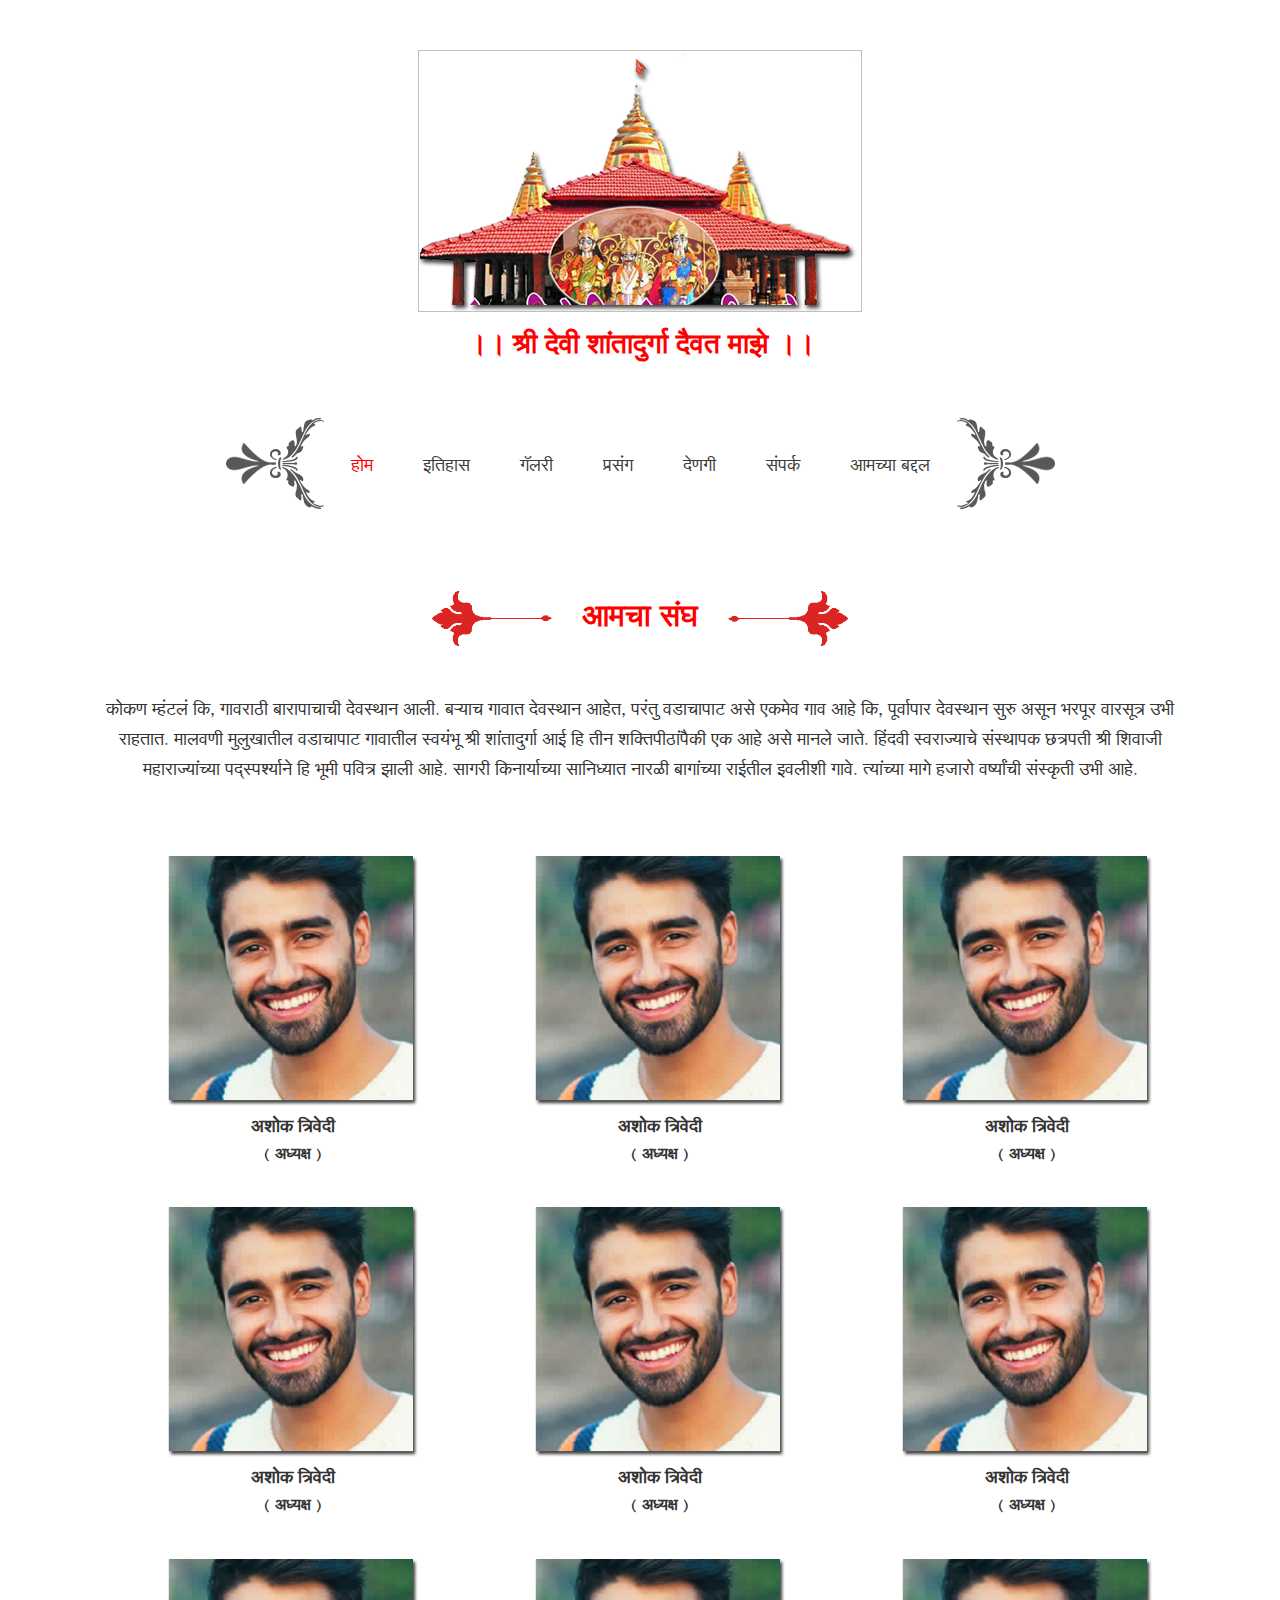
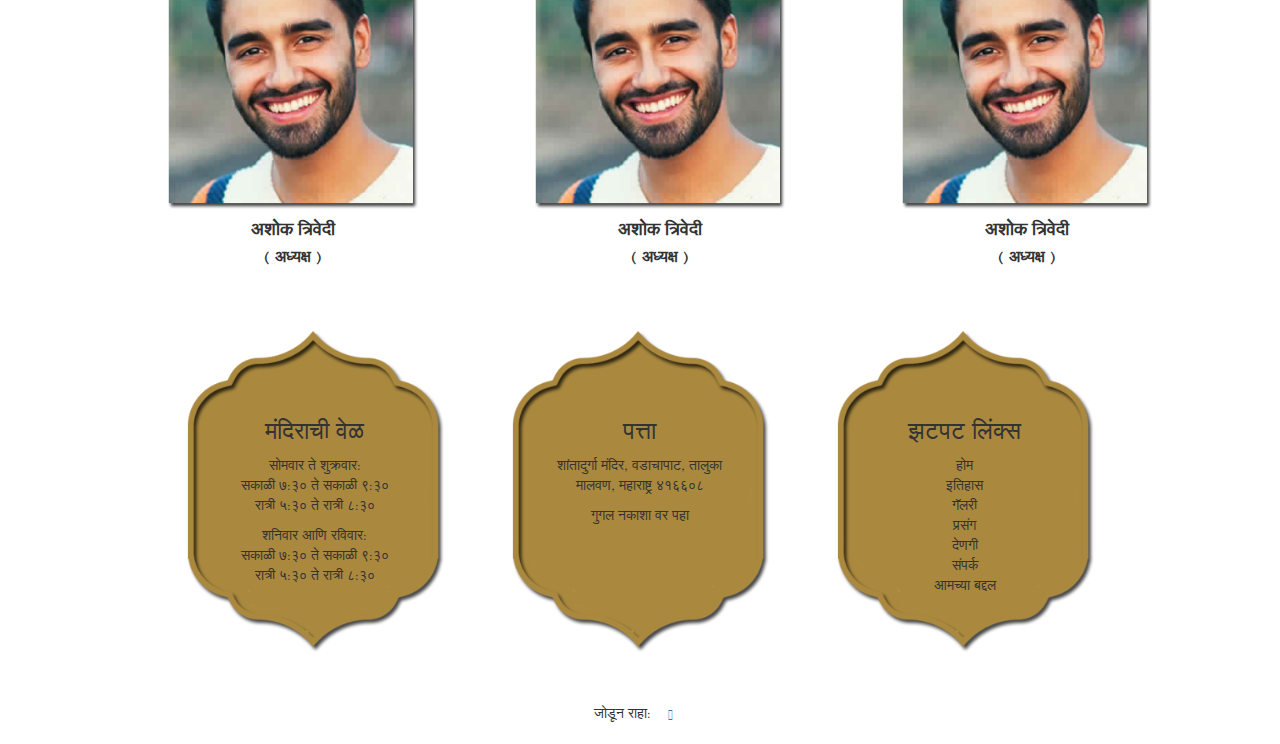
==== aboutus.html @ 5237246d "Code Updated" ====
<!DOCTYPE html>
<html>
<head>
	<meta charset="utf-8">
	<meta http-equiv="X-UA-Compatible" content="IE=edge">
	<meta name="viewport" content="width=device-width, initial-scale=1.0">
	<title>About Us</title>
	<link rel="stylesheet" href="css/main.css">
</head>
<body class='aboutus'>
	<div class='container'>
		<!-- header menu section goes here -->
		<header id='headerComp'></header>
		<!-- header menu section end here -->

		<!-- Contact us body goes here -->
		<div class='aboutusBody'>
			<p class='aboutus_title'><span><img src='../images/global/title_left.png' class='title_left'/></span><span>आमचा संघ</span><span><img src='../images/global/title_right.png' class='title_right'/></span></p>

			<p class='descr_text'>कोकण म्हंटलं कि, गावराठी बारापाचाची देवस्थान आली. बऱ्याच गावात देवस्थान आहेत, परंतु वडाचापाट असे एकमेव गाव आहे कि, पूर्वापार देवस्थान सुरु असून भरपूर वारसूत्र उभी राहतात. मालवणी मुलुखातील वडाचापाट गावातील स्वयंभू श्री शांतादुर्गा आई हि तीन शक्तिपीठांपैकी एक आहे असे मानले जाते. हिंदवी स्वराज्याचे संस्थापक छत्रपती श्री शिवाजी महाराज्यांच्या पद्स्पर्श्याने हि भूमी पवित्र झाली आहे. सागरी किनार्याच्या सानिध्यात नारळी बागांच्या राईतील इवलीशी गावे. त्यांच्या मागे हजारो वर्ष्यांची संस्कृती उभी आहे.</p>

			<div class='commitee_members'>
				<ul class='commitee_members_list'>
					<li class='col-md-4'><span><img src='../images/aboutus/member_1.png'></span><span class='member_name'>अशोक त्रिवेदी</span><span class='member_post'>( अध्यक्ष )</span></li>
					<li class='col-md-4'><span><img src='../images/aboutus/member_1.png'></span><span class='member_name'>अशोक त्रिवेदी</span><span class='member_post'>( अध्यक्ष )</span></li>
					<li class='col-md-4'><span><img src='../images/aboutus/member_1.png'></span><span class='member_name'>अशोक त्रिवेदी</span><span class='member_post'>( अध्यक्ष )</span></li>
					<li class='col-md-4'><span><img src='../images/aboutus/member_1.png'></span><span class='member_name'>अशोक त्रिवेदी</span><span class='member_post'>( अध्यक्ष )</span></li>
					<li class='col-md-4'><span><img src='../images/aboutus/member_1.png'></span><span class='member_name'>अशोक त्रिवेदी</span><span class='member_post'>( अध्यक्ष )</span></li>
					<li class='col-md-4'><span><img src='../images/aboutus/member_1.png'></span><span class='member_name'>अशोक त्रिवेदी</span><span class='member_post'>( अध्यक्ष )</span></li>
					<li class='col-md-4'><span><img src='../images/aboutus/member_1.png'></span><span class='member_name'>अशोक त्रिवेदी</span><span class='member_post'>( अध्यक्ष )</span></li>
					<li class='col-md-4'><span><img src='../images/aboutus/member_1.png'></span><span class='member_name'>अशोक त्रिवेदी</span><span class='member_post'>( अध्यक्ष )</span></li>
					<li class='col-md-4'><span><img src='../images/aboutus/member_1.png'></span><span class='member_name'>अशोक त्रिवेदी</span><span class='member_post'>( अध्यक्ष )</span></li>
				</ul>
			</div>
		</div>
		<!-- Contact Us body end here -->

		<!-- footer section goes here -->
		<footer id='footerComp'></footer>
		<!-- footer section end here -->	
	</div>
</body>
<script src="js/jquery-3.3.1.js" type="text/javascript"></script>
<script src="js/bootstrap.min.js" type="text/javascript"></script>
<!-- <script src="js/slick.js" type="text/javascript"></script> -->
<!-- <script src="js/snazzymap.js" type="text/javascript"></script> -->
<script src="js/script.js" type="text/javascript"></script>
</html>
---- css/main.css ----
@charset "UTF-8";
@font-face {
  font-family: "Marathi-Vakra";
  src: url("../fonts/Marathi-Vakra.eot");
  src: url("../fonts/Marathi-Vakra.eot?#iefix") format("embedded-opentype"), url("../fonts/Marathi-Vakra.woff2") format("woff2"), url("../fonts/Marathi-Vakra.woff") format("woff"), url("../fonts/Marathi-Vakra.ttf") format("truetype");
  font-weight: normal;
  font-style: normal;
}
@font-face {
  font-family: "SHREE-DEV7-0708";
  src: url("../fonts/SHREE-DEV7-0708.eot");
  src: url("../fonts/SHREE-DEV7-0708.woff2") format("woff2"), url("../fonts/SHREE-DEV7-0708.woff") format("woff"), url("../fonts/SHREE-DEV7-0708.ttf") format("truetype");
  font-weight: normal;
  font-style: normal;
}
body {
  background: url(../images/global/body_background1.png);
  height: auto;
  font-family: "SHREE-DEV7-0708";
  background-size: 100% auto;
}

/*!
 * Bootstrap v3.3.7 (http://getbootstrap.com)
 * Copyright 2011-2016 Twitter, Inc.
 * Licensed under MIT (https://github.com/twbs/bootstrap/blob/master/LICENSE)
 */
/*! normalize.css v3.0.3 | MIT License | github.com/necolas/normalize.css */
html {
  font-family: sans-serif;
  -ms-text-size-adjust: 100%;
  -webkit-text-size-adjust: 100%;
}

body {
  margin: 0;
}

article,
aside,
details,
figcaption,
figure,
footer,
header,
hgroup,
main,
menu,
nav,
section,
summary {
  display: block;
}

audio,
canvas,
progress,
video {
  display: inline-block;
  vertical-align: baseline;
}

audio:not([controls]) {
  display: none;
  height: 0;
}

[hidden],
template {
  display: none;
}

a {
  background-color: transparent;
}

a:active,
a:hover {
  outline: 0;
}

abbr[title] {
  border-bottom: 1px dotted;
}

b,
strong {
  font-weight: bold;
}

dfn {
  font-style: italic;
}

h1 {
  font-size: 2em;
  margin: 0.67em 0;
}

mark {
  background: #ff0;
  color: #000;
}

small {
  font-size: 80%;
}

sub,
sup {
  font-size: 75%;
  line-height: 0;
  position: relative;
  vertical-align: baseline;
}

sup {
  top: -0.5em;
}

sub {
  bottom: -0.25em;
}

img {
  border: 0;
}

svg:not(:root) {
  overflow: hidden;
}

figure {
  margin: 1em 40px;
}

hr {
  box-sizing: content-box;
  height: 0;
}

pre {
  overflow: auto;
}

code,
kbd,
pre,
samp {
  font-family: monospace, monospace;
  font-size: 1em;
}

button,
input,
optgroup,
select,
textarea {
  color: inherit;
  font: inherit;
  margin: 0;
}

button {
  overflow: visible;
}

button,
select {
  text-transform: none;
}

button,
html input[type=button],
input[type=reset],
input[type=submit] {
  -webkit-appearance: button;
  cursor: pointer;
}

button[disabled],
html input[disabled] {
  cursor: default;
}

button::-moz-focus-inner,
input::-moz-focus-inner {
  border: 0;
  padding: 0;
}

input {
  line-height: normal;
}

input[type=checkbox],
input[type=radio] {
  box-sizing: border-box;
  padding: 0;
}

input[type=number]::-webkit-inner-spin-button,
input[type=number]::-webkit-outer-spin-button {
  height: auto;
}

input[type=search] {
  -webkit-appearance: textfield;
  box-sizing: content-box;
}

input[type=search]::-webkit-search-cancel-button,
input[type=search]::-webkit-search-decoration {
  -webkit-appearance: none;
}

fieldset {
  border: 1px solid #c0c0c0;
  margin: 0 2px;
  padding: 0.35em 0.625em 0.75em;
}

legend {
  border: 0;
  padding: 0;
}

textarea {
  overflow: auto;
}

optgroup {
  font-weight: bold;
}

table {
  border-collapse: collapse;
  border-spacing: 0;
}

td,
th {
  padding: 0;
}

/*! Source: https://github.com/h5bp/html5-boilerplate/blob/master/src/css/main.css */
@media print {
  *,
*:before,
*:after {
    background: transparent !important;
    color: #000 !important;
    box-shadow: none !important;
    text-shadow: none !important;
  }

  a,
a:visited {
    text-decoration: underline;
  }

  a[href]:after {
    content: " (" attr(href) ")";
  }

  abbr[title]:after {
    content: " (" attr(title) ")";
  }

  a[href^="#"]:after,
a[href^="javascript:"]:after {
    content: "";
  }

  pre,
blockquote {
    border: 1px solid #999;
    page-break-inside: avoid;
  }

  thead {
    display: table-header-group;
  }

  tr,
img {
    page-break-inside: avoid;
  }

  img {
    max-width: 100% !important;
  }

  p,
h2,
h3 {
    orphans: 3;
    widows: 3;
  }

  h2,
h3 {
    page-break-after: avoid;
  }

  .navbar {
    display: none;
  }

  .btn > .caret,
.dropup > .btn > .caret {
    border-top-color: #000 !important;
  }

  .label {
    border: 1px solid #000;
  }

  .table {
    border-collapse: collapse !important;
  }
  .table td,
.table th {
    background-color: #fff !important;
  }

  .table-bordered th,
.table-bordered td {
    border: 1px solid #ddd !important;
  }
}
@font-face {
  font-family: "Glyphicons Halflings";
  src: url("../fonts/bootstrap/glyphicons-halflings-regular.eot");
  src: url("../fonts/bootstrap/glyphicons-halflings-regular.eot?#iefix") format("embedded-opentype"), url("../fonts/bootstrap/glyphicons-halflings-regular.woff2") format("woff2"), url("../fonts/bootstrap/glyphicons-halflings-regular.woff") format("woff"), url("../fonts/bootstrap/glyphicons-halflings-regular.ttf") format("truetype"), url("../fonts/bootstrap/glyphicons-halflings-regular.svg#glyphicons_halflingsregular") format("svg");
}
.glyphicon {
  position: relative;
  top: 1px;
  display: inline-block;
  font-family: "Glyphicons Halflings";
  font-style: normal;
  font-weight: normal;
  line-height: 1;
  -webkit-font-smoothing: antialiased;
  -moz-osx-font-smoothing: grayscale;
}

.glyphicon-asterisk:before {
  content: "*";
}

.glyphicon-plus:before {
  content: "+";
}

.glyphicon-euro:before,
.glyphicon-eur:before {
  content: "€";
}

.glyphicon-minus:before {
  content: "−";
}

.glyphicon-cloud:before {
  content: "☁";
}

.glyphicon-envelope:before {
  content: "✉";
}

.glyphicon-pencil:before {
  content: "✏";
}

.glyphicon-glass:before {
  content: "";
}

.glyphicon-music:before {
  content: "";
}

.glyphicon-search:before {
  content: "";
}

.glyphicon-heart:before {
  content: "";
}

.glyphicon-star:before {
  content: "";
}

.glyphicon-star-empty:before {
  content: "";
}

.glyphicon-user:before {
  content: "";
}

.glyphicon-film:before {
  content: "";
}

.glyphicon-th-large:before {
  content: "";
}

.glyphicon-th:before {
  content: "";
}

.glyphicon-th-list:before {
  content: "";
}

.glyphicon-ok:before {
  content: "";
}

.glyphicon-remove:before {
  content: "";
}

.glyphicon-zoom-in:before {
  content: "";
}

.glyphicon-zoom-out:before {
  content: "";
}

.glyphicon-off:before {
  content: "";
}

.glyphicon-signal:before {
  content: "";
}

.glyphicon-cog:before {
  content: "";
}

.glyphicon-trash:before {
  content: "";
}

.glyphicon-home:before {
  content: "";
}

.glyphicon-file:before {
  content: "";
}

.glyphicon-time:before {
  content: "";
}

.glyphicon-road:before {
  content: "";
}

.glyphicon-download-alt:before {
  content: "";
}

.glyphicon-download:before {
  content: "";
}

.glyphicon-upload:before {
  content: "";
}

.glyphicon-inbox:before {
  content: "";
}

.glyphicon-play-circle:before {
  content: "";
}

.glyphicon-repeat:before {
  content: "";
}

.glyphicon-refresh:before {
  content: "";
}

.glyphicon-list-alt:before {
  content: "";
}

.glyphicon-lock:before {
  content: "";
}

.glyphicon-flag:before {
  content: "";
}

.glyphicon-headphones:before {
  content: "";
}

.glyphicon-volume-off:before {
  content: "";
}

.glyphicon-volume-down:before {
  content: "";
}

.glyphicon-volume-up:before {
  content: "";
}

.glyphicon-qrcode:before {
  content: "";
}

.glyphicon-barcode:before {
  content: "";
}

.glyphicon-tag:before {
  content: "";
}

.glyphicon-tags:before {
  content: "";
}

.glyphicon-book:before {
  content: "";
}

.glyphicon-bookmark:before {
  content: "";
}

.glyphicon-print:before {
  content: "";
}

.glyphicon-camera:before {
  content: "";
}

.glyphicon-font:before {
  content: "";
}

.glyphicon-bold:before {
  content: "";
}

.glyphicon-italic:before {
  content: "";
}

.glyphicon-text-height:before {
  content: "";
}

.glyphicon-text-width:before {
  content: "";
}

.glyphicon-align-left:before {
  content: "";
}

.glyphicon-align-center:before {
  content: "";
}

.glyphicon-align-right:before {
  content: "";
}

.glyphicon-align-justify:before {
  content: "";
}

.glyphicon-list:before {
  content: "";
}

.glyphicon-indent-left:before {
  content: "";
}

.glyphicon-indent-right:before {
  content: "";
}

.glyphicon-facetime-video:before {
  content: "";
}

.glyphicon-picture:before {
  content: "";
}

.glyphicon-map-marker:before {
  content: "";
}

.glyphicon-adjust:before {
  content: "";
}

.glyphicon-tint:before {
  content: "";
}

.glyphicon-edit:before {
  content: "";
}

.glyphicon-share:before {
  content: "";
}

.glyphicon-check:before {
  content: "";
}

.glyphicon-move:before {
  content: "";
}

.glyphicon-step-backward:before {
  content: "";
}

.glyphicon-fast-backward:before {
  content: "";
}

.glyphicon-backward:before {
  content: "";
}

.glyphicon-play:before {
  content: "";
}

.glyphicon-pause:before {
  content: "";
}

.glyphicon-stop:before {
  content: "";
}

.glyphicon-forward:before {
  content: "";
}

.glyphicon-fast-forward:before {
  content: "";
}

.glyphicon-step-forward:before {
  content: "";
}

.glyphicon-eject:before {
  content: "";
}

.glyphicon-chevron-left:before {
  content: "";
}

.glyphicon-chevron-right:before {
  content: "";
}

.glyphicon-plus-sign:before {
  content: "";
}

.glyphicon-minus-sign:before {
  content: "";
}

.glyphicon-remove-sign:before {
  content: "";
}

.glyphicon-ok-sign:before {
  content: "";
}

.glyphicon-question-sign:before {
  content: "";
}

.glyphicon-info-sign:before {
  content: "";
}

.glyphicon-screenshot:before {
  content: "";
}

.glyphicon-remove-circle:before {
  content: "";
}

.glyphicon-ok-circle:before {
  content: "";
}

.glyphicon-ban-circle:before {
  content: "";
}

.glyphicon-arrow-left:before {
  content: "";
}

.glyphicon-arrow-right:before {
  content: "";
}

.glyphicon-arrow-up:before {
  content: "";
}

.glyphicon-arrow-down:before {
  content: "";
}

.glyphicon-share-alt:before {
  content: "";
}

.glyphicon-resize-full:before {
  content: "";
}

.glyphicon-resize-small:before {
  content: "";
}

.glyphicon-exclamation-sign:before {
  content: "";
}

.glyphicon-gift:before {
  content: "";
}

.glyphicon-leaf:before {
  content: "";
}

.glyphicon-fire:before {
  content: "";
}

.glyphicon-eye-open:before {
  content: "";
}

.glyphicon-eye-close:before {
  content: "";
}

.glyphicon-warning-sign:before {
  content: "";
}

.glyphicon-plane:before {
  content: "";
}

.glyphicon-calendar:before {
  content: "";
}

.glyphicon-random:before {
  content: "";
}

.glyphicon-comment:before {
  content: "";
}

.glyphicon-magnet:before {
  content: "";
}

.glyphicon-chevron-up:before {
  content: "";
}

.glyphicon-chevron-down:before {
  content: "";
}

.glyphicon-retweet:before {
  content: "";
}

.glyphicon-shopping-cart:before {
  content: "";
}

.glyphicon-folder-close:before {
  content: "";
}

.glyphicon-folder-open:before {
  content: "";
}

.glyphicon-resize-vertical:before {
  content: "";
}

.glyphicon-resize-horizontal:before {
  content: "";
}

.glyphicon-hdd:before {
  content: "";
}

.glyphicon-bullhorn:before {
  content: "";
}

.glyphicon-bell:before {
  content: "";
}

.glyphicon-certificate:before {
  content: "";
}

.glyphicon-thumbs-up:before {
  content: "";
}

.glyphicon-thumbs-down:before {
  content: "";
}

.glyphicon-hand-right:before {
  content: "";
}

.glyphicon-hand-left:before {
  content: "";
}

.glyphicon-hand-up:before {
  content: "";
}

.glyphicon-hand-down:before {
  content: "";
}

.glyphicon-circle-arrow-right:before {
  content: "";
}

.glyphicon-circle-arrow-left:before {
  content: "";
}

.glyphicon-circle-arrow-up:before {
  content: "";
}

.glyphicon-circle-arrow-down:before {
  content: "";
}

.glyphicon-globe:before {
  content: "";
}

.glyphicon-wrench:before {
  content: "";
}

.glyphicon-tasks:before {
  content: "";
}

.glyphicon-filter:before {
  content: "";
}

.glyphicon-briefcase:before {
  content: "";
}

.glyphicon-fullscreen:before {
  content: "";
}

.glyphicon-dashboard:before {
  content: "";
}

.glyphicon-paperclip:before {
  content: "";
}

.glyphicon-heart-empty:before {
  content: "";
}

.glyphicon-link:before {
  content: "";
}

.glyphicon-phone:before {
  content: "";
}

.glyphicon-pushpin:before {
  content: "";
}

.glyphicon-usd:before {
  content: "";
}

.glyphicon-gbp:before {
  content: "";
}

.glyphicon-sort:before {
  content: "";
}

.glyphicon-sort-by-alphabet:before {
  content: "";
}

.glyphicon-sort-by-alphabet-alt:before {
  content: "";
}

.glyphicon-sort-by-order:before {
  content: "";
}

.glyphicon-sort-by-order-alt:before {
  content: "";
}

.glyphicon-sort-by-attributes:before {
  content: "";
}

.glyphicon-sort-by-attributes-alt:before {
  content: "";
}

.glyphicon-unchecked:before {
  content: "";
}

.glyphicon-expand:before {
  content: "";
}

.glyphicon-collapse-down:before {
  content: "";
}

.glyphicon-collapse-up:before {
  content: "";
}

.glyphicon-log-in:before {
  content: "";
}

.glyphicon-flash:before {
  content: "";
}

.glyphicon-log-out:before {
  content: "";
}

.glyphicon-new-window:before {
  content: "";
}

.glyphicon-record:before {
  content: "";
}

.glyphicon-save:before {
  content: "";
}

.glyphicon-open:before {
  content: "";
}

.glyphicon-saved:before {
  content: "";
}

.glyphicon-import:before {
  content: "";
}

.glyphicon-export:before {
  content: "";
}

.glyphicon-send:before {
  content: "";
}

.glyphicon-floppy-disk:before {
  content: "";
}

.glyphicon-floppy-saved:before {
  content: "";
}

.glyphicon-floppy-remove:before {
  content: "";
}

.glyphicon-floppy-save:before {
  content: "";
}

.glyphicon-floppy-open:before {
  content: "";
}

.glyphicon-credit-card:before {
  content: "";
}

.glyphicon-transfer:before {
  content: "";
}

.glyphicon-cutlery:before {
  content: "";
}

.glyphicon-header:before {
  content: "";
}

.glyphicon-compressed:before {
  content: "";
}

.glyphicon-earphone:before {
  content: "";
}

.glyphicon-phone-alt:before {
  content: "";
}

.glyphicon-tower:before {
  content: "";
}

.glyphicon-stats:before {
  content: "";
}

.glyphicon-sd-video:before {
  content: "";
}

.glyphicon-hd-video:before {
  content: "";
}

.glyphicon-subtitles:before {
  content: "";
}

.glyphicon-sound-stereo:before {
  content: "";
}

.glyphicon-sound-dolby:before {
  content: "";
}

.glyphicon-sound-5-1:before {
  content: "";
}

.glyphicon-sound-6-1:before {
  content: "";
}

.glyphicon-sound-7-1:before {
  content: "";
}

.glyphicon-copyright-mark:before {
  content: "";
}

.glyphicon-registration-mark:before {
  content: "";
}

.glyphicon-cloud-download:before {
  content: "";
}

.glyphicon-cloud-upload:before {
  content: "";
}

.glyphicon-tree-conifer:before {
  content: "";
}

.glyphicon-tree-deciduous:before {
  content: "";
}

.glyphicon-cd:before {
  content: "";
}

.glyphicon-save-file:before {
  content: "";
}

.glyphicon-open-file:before {
  content: "";
}

.glyphicon-level-up:before {
  content: "";
}

.glyphicon-copy:before {
  content: "";
}

.glyphicon-paste:before {
  content: "";
}

.glyphicon-alert:before {
  content: "";
}

.glyphicon-equalizer:before {
  content: "";
}

.glyphicon-king:before {
  content: "";
}

.glyphicon-queen:before {
  content: "";
}

.glyphicon-pawn:before {
  content: "";
}

.glyphicon-bishop:before {
  content: "";
}

.glyphicon-knight:before {
  content: "";
}

.glyphicon-baby-formula:before {
  content: "";
}

.glyphicon-tent:before {
  content: "⛺";
}

.glyphicon-blackboard:before {
  content: "";
}

.glyphicon-bed:before {
  content: "";
}

.glyphicon-apple:before {
  content: "";
}

.glyphicon-erase:before {
  content: "";
}

.glyphicon-hourglass:before {
  content: "⌛";
}

.glyphicon-lamp:before {
  content: "";
}

.glyphicon-duplicate:before {
  content: "";
}

.glyphicon-piggy-bank:before {
  content: "";
}

.glyphicon-scissors:before {
  content: "";
}

.glyphicon-bitcoin:before {
  content: "";
}

.glyphicon-btc:before {
  content: "";
}

.glyphicon-xbt:before {
  content: "";
}

.glyphicon-yen:before {
  content: "¥";
}

.glyphicon-jpy:before {
  content: "¥";
}

.glyphicon-ruble:before {
  content: "₽";
}

.glyphicon-rub:before {
  content: "₽";
}

.glyphicon-scale:before {
  content: "";
}

.glyphicon-ice-lolly:before {
  content: "";
}

.glyphicon-ice-lolly-tasted:before {
  content: "";
}

.glyphicon-education:before {
  content: "";
}

.glyphicon-option-horizontal:before {
  content: "";
}

.glyphicon-option-vertical:before {
  content: "";
}

.glyphicon-menu-hamburger:before {
  content: "";
}

.glyphicon-modal-window:before {
  content: "";
}

.glyphicon-oil:before {
  content: "";
}

.glyphicon-grain:before {
  content: "";
}

.glyphicon-sunglasses:before {
  content: "";
}

.glyphicon-text-size:before {
  content: "";
}

.glyphicon-text-color:before {
  content: "";
}

.glyphicon-text-background:before {
  content: "";
}

.glyphicon-object-align-top:before {
  content: "";
}

.glyphicon-object-align-bottom:before {
  content: "";
}

.glyphicon-object-align-horizontal:before {
  content: "";
}

.glyphicon-object-align-left:before {
  content: "";
}

.glyphicon-object-align-vertical:before {
  content: "";
}

.glyphicon-object-align-right:before {
  content: "";
}

.glyphicon-triangle-right:before {
  content: "";
}

.glyphicon-triangle-left:before {
  content: "";
}

.glyphicon-triangle-bottom:before {
  content: "";
}

.glyphicon-triangle-top:before {
  content: "";
}

.glyphicon-console:before {
  content: "";
}

.glyphicon-superscript:before {
  content: "";
}

.glyphicon-subscript:before {
  content: "";
}

.glyphicon-menu-left:before {
  content: "";
}

.glyphicon-menu-right:before {
  content: "";
}

.glyphicon-menu-down:before {
  content: "";
}

.glyphicon-menu-up:before {
  content: "";
}

* {
  -webkit-box-sizing: border-box;
  -moz-box-sizing: border-box;
  box-sizing: border-box;
}

*:before,
*:after {
  -webkit-box-sizing: border-box;
  -moz-box-sizing: border-box;
  box-sizing: border-box;
}

html {
  font-size: 10px;
  -webkit-tap-highlight-color: rgba(0, 0, 0, 0);
}

body {
  font-size: 14px;
  line-height: 1.428571429;
  color: #333333;
  background-color: #fff;
}

input,
button,
select,
textarea {
  font-family: inherit;
  font-size: inherit;
  line-height: inherit;
}

a {
  color: #337ab7;
  text-decoration: none;
}
a:hover, a:focus {
  color: #23527c;
  text-decoration: underline;
}
a:focus {
  outline: 5px auto -webkit-focus-ring-color;
  outline-offset: -2px;
}

figure {
  margin: 0;
}

img {
  vertical-align: middle;
}

.img-responsive {
  display: block;
  max-width: 100%;
  height: auto;
}

.img-rounded {
  border-radius: 6px;
}

.img-thumbnail {
  padding: 4px;
  line-height: 1.428571429;
  background-color: #fff;
  border: 1px solid #ddd;
  border-radius: 4px;
  -webkit-transition: all 0.2s ease-in-out;
  -o-transition: all 0.2s ease-in-out;
  transition: all 0.2s ease-in-out;
  display: inline-block;
  max-width: 100%;
  height: auto;
}

.img-circle {
  border-radius: 50%;
}

hr {
  margin-top: 20px;
  margin-bottom: 20px;
  border: 0;
  border-top: 1px solid #eeeeee;
}

.sr-only {
  position: absolute;
  width: 1px;
  height: 1px;
  margin: -1px;
  padding: 0;
  overflow: hidden;
  clip: rect(0, 0, 0, 0);
  border: 0;
}

.sr-only-focusable:active, .sr-only-focusable:focus {
  position: static;
  width: auto;
  height: auto;
  margin: 0;
  overflow: visible;
  clip: auto;
}

[role=button] {
  cursor: pointer;
}

h1, h2, h3, h4, h5, h6,
.h1, .h2, .h3, .h4, .h5, .h6 {
  font-family: inherit;
  font-weight: 500;
  line-height: 1.1;
  color: inherit;
}
h1 small,
h1 .small, h2 small,
h2 .small, h3 small,
h3 .small, h4 small,
h4 .small, h5 small,
h5 .small, h6 small,
h6 .small,
.h1 small,
.h1 .small, .h2 small,
.h2 .small, .h3 small,
.h3 .small, .h4 small,
.h4 .small, .h5 small,
.h5 .small, .h6 small,
.h6 .small {
  font-weight: normal;
  line-height: 1;
  color: #777777;
}

h1, .h1,
h2, .h2,
h3, .h3 {
  margin-top: 20px;
  margin-bottom: 10px;
}
h1 small,
h1 .small, .h1 small,
.h1 .small,
h2 small,
h2 .small, .h2 small,
.h2 .small,
h3 small,
h3 .small, .h3 small,
.h3 .small {
  font-size: 65%;
}

h4, .h4,
h5, .h5,
h6, .h6 {
  margin-top: 10px;
  margin-bottom: 10px;
}
h4 small,
h4 .small, .h4 small,
.h4 .small,
h5 small,
h5 .small, .h5 small,
.h5 .small,
h6 small,
h6 .small, .h6 small,
.h6 .small {
  font-size: 75%;
}

h1, .h1 {
  font-size: 36px;
}

h2, .h2 {
  font-size: 30px;
}

h3, .h3 {
  font-size: 24px;
}

h4, .h4 {
  font-size: 18px;
}

h5, .h5 {
  font-size: 14px;
}

h6, .h6 {
  font-size: 12px;
}

p {
  margin: 0 0 10px;
}

.lead {
  margin-bottom: 20px;
  font-size: 16px;
  font-weight: 300;
  line-height: 1.4;
}
@media (min-width: 768px) {
  .lead {
    font-size: 21px;
  }
}

small,
.small {
  font-size: 85%;
}

mark,
.mark {
  background-color: #fcf8e3;
  padding: 0.2em;
}

.text-left {
  text-align: left;
}

.text-right {
  text-align: right;
}

.text-center {
  text-align: center;
}

.text-justify {
  text-align: justify;
}

.text-nowrap {
  white-space: nowrap;
}

.text-lowercase {
  text-transform: lowercase;
}

.text-uppercase, .initialism {
  text-transform: uppercase;
}

.text-capitalize {
  text-transform: capitalize;
}

.text-muted {
  color: #777777;
}

.text-primary {
  color: #337ab7;
}

a.text-primary:hover,
a.text-primary:focus {
  color: #286090;
}

.text-success {
  color: #3c763d;
}

a.text-success:hover,
a.text-success:focus {
  color: #2b542c;
}

.text-info {
  color: #31708f;
}

a.text-info:hover,
a.text-info:focus {
  color: #245269;
}

.text-warning {
  color: #8a6d3b;
}

a.text-warning:hover,
a.text-warning:focus {
  color: #66512c;
}

.text-danger {
  color: #a94442;
}

a.text-danger:hover,
a.text-danger:focus {
  color: #843534;
}

.bg-primary {
  color: #fff;
}

.bg-primary {
  background-color: #337ab7;
}

a.bg-primary:hover,
a.bg-primary:focus {
  background-color: #286090;
}

.bg-success {
  background-color: #dff0d8;
}

a.bg-success:hover,
a.bg-success:focus {
  background-color: #c1e2b3;
}

.bg-info {
  background-color: #d9edf7;
}

a.bg-info:hover,
a.bg-info:focus {
  background-color: #afd9ee;
}

.bg-warning {
  background-color: #fcf8e3;
}

a.bg-warning:hover,
a.bg-warning:focus {
  background-color: #f7ecb5;
}

.bg-danger {
  background-color: #f2dede;
}

a.bg-danger:hover,
a.bg-danger:focus {
  background-color: #e4b9b9;
}

.page-header {
  padding-bottom: 9px;
  margin: 40px 0 20px;
  border-bottom: 1px solid #eeeeee;
}

ul,
ol {
  margin-top: 0;
  margin-bottom: 10px;
}
ul ul,
ul ol,
ol ul,
ol ol {
  margin-bottom: 0;
}

.list-unstyled {
  padding-left: 0;
  list-style: none;
}

.list-inline {
  padding-left: 0;
  list-style: none;
  margin-left: -5px;
}
.list-inline > li {
  display: inline-block;
  padding-left: 5px;
  padding-right: 5px;
}

dl {
  margin-top: 0;
  margin-bottom: 20px;
}

dt,
dd {
  line-height: 1.428571429;
}

dt {
  font-weight: bold;
}

dd {
  margin-left: 0;
}

.dl-horizontal dd:before, .dl-horizontal dd:after {
  content: " ";
  display: table;
}
.dl-horizontal dd:after {
  clear: both;
}
@media (min-width: 768px) {
  .dl-horizontal dt {
    float: left;
    width: 160px;
    clear: left;
    text-align: right;
    overflow: hidden;
    text-overflow: ellipsis;
    white-space: nowrap;
  }
  .dl-horizontal dd {
    margin-left: 180px;
  }
}

abbr[title],
abbr[data-original-title] {
  cursor: help;
  border-bottom: 1px dotted #777777;
}

.initialism {
  font-size: 90%;
}

blockquote {
  padding: 10px 20px;
  margin: 0 0 20px;
  font-size: 17.5px;
  border-left: 5px solid #eeeeee;
}
blockquote p:last-child,
blockquote ul:last-child,
blockquote ol:last-child {
  margin-bottom: 0;
}
blockquote footer,
blockquote small,
blockquote .small {
  display: block;
  font-size: 80%;
  line-height: 1.428571429;
  color: #777777;
}
blockquote footer:before,
blockquote small:before,
blockquote .small:before {
  content: "— ";
}

.blockquote-reverse,
blockquote.pull-right {
  padding-right: 15px;
  padding-left: 0;
  border-right: 5px solid #eeeeee;
  border-left: 0;
  text-align: right;
}
.blockquote-reverse footer:before,
.blockquote-reverse small:before,
.blockquote-reverse .small:before,
blockquote.pull-right footer:before,
blockquote.pull-right small:before,
blockquote.pull-right .small:before {
  content: "";
}
.blockquote-reverse footer:after,
.blockquote-reverse small:after,
.blockquote-reverse .small:after,
blockquote.pull-right footer:after,
blockquote.pull-right small:after,
blockquote.pull-right .small:after {
  content: " —";
}

address {
  margin-bottom: 20px;
  font-style: normal;
  line-height: 1.428571429;
}

code,
kbd,
pre,
samp {
  font-family: Menlo, Monaco, Consolas, "Courier New", monospace;
}

code {
  padding: 2px 4px;
  font-size: 90%;
  color: #c7254e;
  background-color: #f9f2f4;
  border-radius: 4px;
}

kbd {
  padding: 2px 4px;
  font-size: 90%;
  color: #fff;
  background-color: #333;
  border-radius: 3px;
  box-shadow: inset 0 -1px 0 rgba(0, 0, 0, 0.25);
}
kbd kbd {
  padding: 0;
  font-size: 100%;
  font-weight: bold;
  box-shadow: none;
}

pre {
  display: block;
  padding: 9.5px;
  margin: 0 0 10px;
  font-size: 13px;
  line-height: 1.428571429;
  word-break: break-all;
  word-wrap: break-word;
  color: #333333;
  background-color: #f5f5f5;
  border: 1px solid #ccc;
  border-radius: 4px;
}
pre code {
  padding: 0;
  font-size: inherit;
  color: inherit;
  white-space: pre-wrap;
  background-color: transparent;
  border-radius: 0;
}

.pre-scrollable {
  max-height: 340px;
  overflow-y: scroll;
}

.container {
  margin-right: auto;
  margin-left: auto;
  padding-left: 15px;
  padding-right: 15px;
}
.container:before, .container:after {
  content: " ";
  display: table;
}
.container:after {
  clear: both;
}
@media (min-width: 768px) {
  .container {
    width: 750px;
  }
}
@media (min-width: 992px) {
  .container {
    width: 970px;
  }
}
@media (min-width: 1200px) {
  .container {
    width: 1170px;
  }
}

.container-fluid {
  margin-right: auto;
  margin-left: auto;
  padding-left: 15px;
  padding-right: 15px;
}
.container-fluid:before, .container-fluid:after {
  content: " ";
  display: table;
}
.container-fluid:after {
  clear: both;
}

.row {
  margin-left: -15px;
  margin-right: -15px;
}
.row:before, .row:after {
  content: " ";
  display: table;
}
.row:after {
  clear: both;
}

.col-xs-1, .col-sm-1, .col-md-1, .col-lg-1, .col-xs-2, .col-sm-2, .col-md-2, .col-lg-2, .col-xs-3, .col-sm-3, .col-md-3, .col-lg-3, .col-xs-4, .col-sm-4, .col-md-4, .col-lg-4, .col-xs-5, .col-sm-5, .col-md-5, .col-lg-5, .col-xs-6, .col-sm-6, .col-md-6, .col-lg-6, .col-xs-7, .col-sm-7, .col-md-7, .col-lg-7, .col-xs-8, .col-sm-8, .col-md-8, .col-lg-8, .col-xs-9, .col-sm-9, .col-md-9, .col-lg-9, .col-xs-10, .col-sm-10, .col-md-10, .col-lg-10, .col-xs-11, .col-sm-11, .col-md-11, .col-lg-11, .col-xs-12, .col-sm-12, .col-md-12, .col-lg-12 {
  position: relative;
  min-height: 1px;
  padding-left: 15px;
  padding-right: 15px;
}

.col-xs-1, .col-xs-2, .col-xs-3, .col-xs-4, .col-xs-5, .col-xs-6, .col-xs-7, .col-xs-8, .col-xs-9, .col-xs-10, .col-xs-11, .col-xs-12 {
  float: left;
}

.col-xs-1 {
  width: 8.3333333333%;
}

.col-xs-2 {
  width: 16.6666666667%;
}

.col-xs-3 {
  width: 25%;
}

.col-xs-4 {
  width: 33.3333333333%;
}

.col-xs-5 {
  width: 41.6666666667%;
}

.col-xs-6 {
  width: 50%;
}

.col-xs-7 {
  width: 58.3333333333%;
}

.col-xs-8 {
  width: 66.6666666667%;
}

.col-xs-9 {
  width: 75%;
}

.col-xs-10 {
  width: 83.3333333333%;
}

.col-xs-11 {
  width: 91.6666666667%;
}

.col-xs-12 {
  width: 100%;
}

.col-xs-pull-0 {
  right: auto;
}

.col-xs-pull-1 {
  right: 8.3333333333%;
}

.col-xs-pull-2 {
  right: 16.6666666667%;
}

.col-xs-pull-3 {
  right: 25%;
}

.col-xs-pull-4 {
  right: 33.3333333333%;
}

.col-xs-pull-5 {
  right: 41.6666666667%;
}

.col-xs-pull-6 {
  right: 50%;
}

.col-xs-pull-7 {
  right: 58.3333333333%;
}

.col-xs-pull-8 {
  right: 66.6666666667%;
}

.col-xs-pull-9 {
  right: 75%;
}

.col-xs-pull-10 {
  right: 83.3333333333%;
}

.col-xs-pull-11 {
  right: 91.6666666667%;
}

.col-xs-pull-12 {
  right: 100%;
}

.col-xs-push-0 {
  left: auto;
}

.col-xs-push-1 {
  left: 8.3333333333%;
}

.col-xs-push-2 {
  left: 16.6666666667%;
}

.col-xs-push-3 {
  left: 25%;
}

.col-xs-push-4 {
  left: 33.3333333333%;
}

.col-xs-push-5 {
  left: 41.6666666667%;
}

.col-xs-push-6 {
  left: 50%;
}

.col-xs-push-7 {
  left: 58.3333333333%;
}

.col-xs-push-8 {
  left: 66.6666666667%;
}

.col-xs-push-9 {
  left: 75%;
}

.col-xs-push-10 {
  left: 83.3333333333%;
}

.col-xs-push-11 {
  left: 91.6666666667%;
}

.col-xs-push-12 {
  left: 100%;
}

.col-xs-offset-0 {
  margin-left: 0%;
}

.col-xs-offset-1 {
  margin-left: 8.3333333333%;
}

.col-xs-offset-2 {
  margin-left: 16.6666666667%;
}

.col-xs-offset-3 {
  margin-left: 25%;
}

.col-xs-offset-4 {
  margin-left: 33.3333333333%;
}

.col-xs-offset-5 {
  margin-left: 41.6666666667%;
}

.col-xs-offset-6 {
  margin-left: 50%;
}

.col-xs-offset-7 {
  margin-left: 58.3333333333%;
}

.col-xs-offset-8 {
  margin-left: 66.6666666667%;
}

.col-xs-offset-9 {
  margin-left: 75%;
}

.col-xs-offset-10 {
  margin-left: 83.3333333333%;
}

.col-xs-offset-11 {
  margin-left: 91.6666666667%;
}

.col-xs-offset-12 {
  margin-left: 100%;
}

@media (min-width: 768px) {
  .col-sm-1, .col-sm-2, .col-sm-3, .col-sm-4, .col-sm-5, .col-sm-6, .col-sm-7, .col-sm-8, .col-sm-9, .col-sm-10, .col-sm-11, .col-sm-12 {
    float: left;
  }

  .col-sm-1 {
    width: 8.3333333333%;
  }

  .col-sm-2 {
    width: 16.6666666667%;
  }

  .col-sm-3 {
    width: 25%;
  }

  .col-sm-4 {
    width: 33.3333333333%;
  }

  .col-sm-5 {
    width: 41.6666666667%;
  }

  .col-sm-6 {
    width: 50%;
  }

  .col-sm-7 {
    width: 58.3333333333%;
  }

  .col-sm-8 {
    width: 66.6666666667%;
  }

  .col-sm-9 {
    width: 75%;
  }

  .col-sm-10 {
    width: 83.3333333333%;
  }

  .col-sm-11 {
    width: 91.6666666667%;
  }

  .col-sm-12 {
    width: 100%;
  }

  .col-sm-pull-0 {
    right: auto;
  }

  .col-sm-pull-1 {
    right: 8.3333333333%;
  }

  .col-sm-pull-2 {
    right: 16.6666666667%;
  }

  .col-sm-pull-3 {
    right: 25%;
  }

  .col-sm-pull-4 {
    right: 33.3333333333%;
  }

  .col-sm-pull-5 {
    right: 41.6666666667%;
  }

  .col-sm-pull-6 {
    right: 50%;
  }

  .col-sm-pull-7 {
    right: 58.3333333333%;
  }

  .col-sm-pull-8 {
    right: 66.6666666667%;
  }

  .col-sm-pull-9 {
    right: 75%;
  }

  .col-sm-pull-10 {
    right: 83.3333333333%;
  }

  .col-sm-pull-11 {
    right: 91.6666666667%;
  }

  .col-sm-pull-12 {
    right: 100%;
  }

  .col-sm-push-0 {
    left: auto;
  }

  .col-sm-push-1 {
    left: 8.3333333333%;
  }

  .col-sm-push-2 {
    left: 16.6666666667%;
  }

  .col-sm-push-3 {
    left: 25%;
  }

  .col-sm-push-4 {
    left: 33.3333333333%;
  }

  .col-sm-push-5 {
    left: 41.6666666667%;
  }

  .col-sm-push-6 {
    left: 50%;
  }

  .col-sm-push-7 {
    left: 58.3333333333%;
  }

  .col-sm-push-8 {
    left: 66.6666666667%;
  }

  .col-sm-push-9 {
    left: 75%;
  }

  .col-sm-push-10 {
    left: 83.3333333333%;
  }

  .col-sm-push-11 {
    left: 91.6666666667%;
  }

  .col-sm-push-12 {
    left: 100%;
  }

  .col-sm-offset-0 {
    margin-left: 0%;
  }

  .col-sm-offset-1 {
    margin-left: 8.3333333333%;
  }

  .col-sm-offset-2 {
    margin-left: 16.6666666667%;
  }

  .col-sm-offset-3 {
    margin-left: 25%;
  }

  .col-sm-offset-4 {
    margin-left: 33.3333333333%;
  }

  .col-sm-offset-5 {
    margin-left: 41.6666666667%;
  }

  .col-sm-offset-6 {
    margin-left: 50%;
  }

  .col-sm-offset-7 {
    margin-left: 58.3333333333%;
  }

  .col-sm-offset-8 {
    margin-left: 66.6666666667%;
  }

  .col-sm-offset-9 {
    margin-left: 75%;
  }

  .col-sm-offset-10 {
    margin-left: 83.3333333333%;
  }

  .col-sm-offset-11 {
    margin-left: 91.6666666667%;
  }

  .col-sm-offset-12 {
    margin-left: 100%;
  }
}
@media (min-width: 992px) {
  .col-md-1, .col-md-2, .col-md-3, .col-md-4, .col-md-5, .col-md-6, .col-md-7, .col-md-8, .col-md-9, .col-md-10, .col-md-11, .col-md-12 {
    float: left;
  }

  .col-md-1 {
    width: 8.3333333333%;
  }

  .col-md-2 {
    width: 16.6666666667%;
  }

  .col-md-3 {
    width: 25%;
  }

  .col-md-4 {
    width: 33.3333333333%;
  }

  .col-md-5 {
    width: 41.6666666667%;
  }

  .col-md-6 {
    width: 50%;
  }

  .col-md-7 {
    width: 58.3333333333%;
  }

  .col-md-8 {
    width: 66.6666666667%;
  }

  .col-md-9 {
    width: 75%;
  }

  .col-md-10 {
    width: 83.3333333333%;
  }

  .col-md-11 {
    width: 91.6666666667%;
  }

  .col-md-12 {
    width: 100%;
  }

  .col-md-pull-0 {
    right: auto;
  }

  .col-md-pull-1 {
    right: 8.3333333333%;
  }

  .col-md-pull-2 {
    right: 16.6666666667%;
  }

  .col-md-pull-3 {
    right: 25%;
  }

  .col-md-pull-4 {
    right: 33.3333333333%;
  }

  .col-md-pull-5 {
    right: 41.6666666667%;
  }

  .col-md-pull-6 {
    right: 50%;
  }

  .col-md-pull-7 {
    right: 58.3333333333%;
  }

  .col-md-pull-8 {
    right: 66.6666666667%;
  }

  .col-md-pull-9 {
    right: 75%;
  }

  .col-md-pull-10 {
    right: 83.3333333333%;
  }

  .col-md-pull-11 {
    right: 91.6666666667%;
  }

  .col-md-pull-12 {
    right: 100%;
  }

  .col-md-push-0 {
    left: auto;
  }

  .col-md-push-1 {
    left: 8.3333333333%;
  }

  .col-md-push-2 {
    left: 16.6666666667%;
  }

  .col-md-push-3 {
    left: 25%;
  }

  .col-md-push-4 {
    left: 33.3333333333%;
  }

  .col-md-push-5 {
    left: 41.6666666667%;
  }

  .col-md-push-6 {
    left: 50%;
  }

  .col-md-push-7 {
    left: 58.3333333333%;
  }

  .col-md-push-8 {
    left: 66.6666666667%;
  }

  .col-md-push-9 {
    left: 75%;
  }

  .col-md-push-10 {
    left: 83.3333333333%;
  }

  .col-md-push-11 {
    left: 91.6666666667%;
  }

  .col-md-push-12 {
    left: 100%;
  }

  .col-md-offset-0 {
    margin-left: 0%;
  }

  .col-md-offset-1 {
    margin-left: 8.3333333333%;
  }

  .col-md-offset-2 {
    margin-left: 16.6666666667%;
  }

  .col-md-offset-3 {
    margin-left: 25%;
  }

  .col-md-offset-4 {
    margin-left: 33.3333333333%;
  }

  .col-md-offset-5 {
    margin-left: 41.6666666667%;
  }

  .col-md-offset-6 {
    margin-left: 50%;
  }

  .col-md-offset-7 {
    margin-left: 58.3333333333%;
  }

  .col-md-offset-8 {
    margin-left: 66.6666666667%;
  }

  .col-md-offset-9 {
    margin-left: 75%;
  }

  .col-md-offset-10 {
    margin-left: 83.3333333333%;
  }

  .col-md-offset-11 {
    margin-left: 91.6666666667%;
  }

  .col-md-offset-12 {
    margin-left: 100%;
  }
}
@media (min-width: 1200px) {
  .col-lg-1, .col-lg-2, .col-lg-3, .col-lg-4, .col-lg-5, .col-lg-6, .col-lg-7, .col-lg-8, .col-lg-9, .col-lg-10, .col-lg-11, .col-lg-12 {
    float: left;
  }

  .col-lg-1 {
    width: 8.3333333333%;
  }

  .col-lg-2 {
    width: 16.6666666667%;
  }

  .col-lg-3 {
    width: 25%;
  }

  .col-lg-4 {
    width: 33.3333333333%;
  }

  .col-lg-5 {
    width: 41.6666666667%;
  }

  .col-lg-6 {
    width: 50%;
  }

  .col-lg-7 {
    width: 58.3333333333%;
  }

  .col-lg-8 {
    width: 66.6666666667%;
  }

  .col-lg-9 {
    width: 75%;
  }

  .col-lg-10 {
    width: 83.3333333333%;
  }

  .col-lg-11 {
    width: 91.6666666667%;
  }

  .col-lg-12 {
    width: 100%;
  }

  .col-lg-pull-0 {
    right: auto;
  }

  .col-lg-pull-1 {
    right: 8.3333333333%;
  }

  .col-lg-pull-2 {
    right: 16.6666666667%;
  }

  .col-lg-pull-3 {
    right: 25%;
  }

  .col-lg-pull-4 {
    right: 33.3333333333%;
  }

  .col-lg-pull-5 {
    right: 41.6666666667%;
  }

  .col-lg-pull-6 {
    right: 50%;
  }

  .col-lg-pull-7 {
    right: 58.3333333333%;
  }

  .col-lg-pull-8 {
    right: 66.6666666667%;
  }

  .col-lg-pull-9 {
    right: 75%;
  }

  .col-lg-pull-10 {
    right: 83.3333333333%;
  }

  .col-lg-pull-11 {
    right: 91.6666666667%;
  }

  .col-lg-pull-12 {
    right: 100%;
  }

  .col-lg-push-0 {
    left: auto;
  }

  .col-lg-push-1 {
    left: 8.3333333333%;
  }

  .col-lg-push-2 {
    left: 16.6666666667%;
  }

  .col-lg-push-3 {
    left: 25%;
  }

  .col-lg-push-4 {
    left: 33.3333333333%;
  }

  .col-lg-push-5 {
    left: 41.6666666667%;
  }

  .col-lg-push-6 {
    left: 50%;
  }

  .col-lg-push-7 {
    left: 58.3333333333%;
  }

  .col-lg-push-8 {
    left: 66.6666666667%;
  }

  .col-lg-push-9 {
    left: 75%;
  }

  .col-lg-push-10 {
    left: 83.3333333333%;
  }

  .col-lg-push-11 {
    left: 91.6666666667%;
  }

  .col-lg-push-12 {
    left: 100%;
  }

  .col-lg-offset-0 {
    margin-left: 0%;
  }

  .col-lg-offset-1 {
    margin-left: 8.3333333333%;
  }

  .col-lg-offset-2 {
    margin-left: 16.6666666667%;
  }

  .col-lg-offset-3 {
    margin-left: 25%;
  }

  .col-lg-offset-4 {
    margin-left: 33.3333333333%;
  }

  .col-lg-offset-5 {
    margin-left: 41.6666666667%;
  }

  .col-lg-offset-6 {
    margin-left: 50%;
  }

  .col-lg-offset-7 {
    margin-left: 58.3333333333%;
  }

  .col-lg-offset-8 {
    margin-left: 66.6666666667%;
  }

  .col-lg-offset-9 {
    margin-left: 75%;
  }

  .col-lg-offset-10 {
    margin-left: 83.3333333333%;
  }

  .col-lg-offset-11 {
    margin-left: 91.6666666667%;
  }

  .col-lg-offset-12 {
    margin-left: 100%;
  }
}
table {
  background-color: transparent;
}

caption {
  padding-top: 8px;
  padding-bottom: 8px;
  color: #777777;
  text-align: left;
}

th {
  text-align: left;
}

.table {
  width: 100%;
  max-width: 100%;
  margin-bottom: 20px;
}
.table > thead > tr > th,
.table > thead > tr > td,
.table > tbody > tr > th,
.table > tbody > tr > td,
.table > tfoot > tr > th,
.table > tfoot > tr > td {
  padding: 8px;
  line-height: 1.428571429;
  vertical-align: top;
  border-top: 1px solid #ddd;
}
.table > thead > tr > th {
  vertical-align: bottom;
  border-bottom: 2px solid #ddd;
}
.table > caption + thead > tr:first-child > th,
.table > caption + thead > tr:first-child > td,
.table > colgroup + thead > tr:first-child > th,
.table > colgroup + thead > tr:first-child > td,
.table > thead:first-child > tr:first-child > th,
.table > thead:first-child > tr:first-child > td {
  border-top: 0;
}
.table > tbody + tbody {
  border-top: 2px solid #ddd;
}
.table .table {
  background-color: #fff;
}

.table-condensed > thead > tr > th,
.table-condensed > thead > tr > td,
.table-condensed > tbody > tr > th,
.table-condensed > tbody > tr > td,
.table-condensed > tfoot > tr > th,
.table-condensed > tfoot > tr > td {
  padding: 5px;
}

.table-bordered {
  border: 1px solid #ddd;
}
.table-bordered > thead > tr > th,
.table-bordered > thead > tr > td,
.table-bordered > tbody > tr > th,
.table-bordered > tbody > tr > td,
.table-bordered > tfoot > tr > th,
.table-bordered > tfoot > tr > td {
  border: 1px solid #ddd;
}
.table-bordered > thead > tr > th,
.table-bordered > thead > tr > td {
  border-bottom-width: 2px;
}

.table-striped > tbody > tr:nth-of-type(odd) {
  background-color: #f9f9f9;
}

.table-hover > tbody > tr:hover {
  background-color: #f5f5f5;
}

table col[class*=col-] {
  position: static;
  float: none;
  display: table-column;
}

table td[class*=col-],
table th[class*=col-] {
  position: static;
  float: none;
  display: table-cell;
}

.table > thead > tr > td.active,
.table > thead > tr > th.active, .table > thead > tr.active > td, .table > thead > tr.active > th,
.table > tbody > tr > td.active,
.table > tbody > tr > th.active,
.table > tbody > tr.active > td,
.table > tbody > tr.active > th,
.table > tfoot > tr > td.active,
.table > tfoot > tr > th.active,
.table > tfoot > tr.active > td,
.table > tfoot > tr.active > th {
  background-color: #f5f5f5;
}

.table-hover > tbody > tr > td.active:hover,
.table-hover > tbody > tr > th.active:hover, .table-hover > tbody > tr.active:hover > td, .table-hover > tbody > tr:hover > .active, .table-hover > tbody > tr.active:hover > th {
  background-color: #e8e8e8;
}

.table > thead > tr > td.success,
.table > thead > tr > th.success, .table > thead > tr.success > td, .table > thead > tr.success > th,
.table > tbody > tr > td.success,
.table > tbody > tr > th.success,
.table > tbody > tr.success > td,
.table > tbody > tr.success > th,
.table > tfoot > tr > td.success,
.table > tfoot > tr > th.success,
.table > tfoot > tr.success > td,
.table > tfoot > tr.success > th {
  background-color: #dff0d8;
}

.table-hover > tbody > tr > td.success:hover,
.table-hover > tbody > tr > th.success:hover, .table-hover > tbody > tr.success:hover > td, .table-hover > tbody > tr:hover > .success, .table-hover > tbody > tr.success:hover > th {
  background-color: #d0e9c6;
}

.table > thead > tr > td.info,
.table > thead > tr > th.info, .table > thead > tr.info > td, .table > thead > tr.info > th,
.table > tbody > tr > td.info,
.table > tbody > tr > th.info,
.table > tbody > tr.info > td,
.table > tbody > tr.info > th,
.table > tfoot > tr > td.info,
.table > tfoot > tr > th.info,
.table > tfoot > tr.info > td,
.table > tfoot > tr.info > th {
  background-color: #d9edf7;
}

.table-hover > tbody > tr > td.info:hover,
.table-hover > tbody > tr > th.info:hover, .table-hover > tbody > tr.info:hover > td, .table-hover > tbody > tr:hover > .info, .table-hover > tbody > tr.info:hover > th {
  background-color: #c4e3f3;
}

.table > thead > tr > td.warning,
.table > thead > tr > th.warning, .table > thead > tr.warning > td, .table > thead > tr.warning > th,
.table > tbody > tr > td.warning,
.table > tbody > tr > th.warning,
.table > tbody > tr.warning > td,
.table > tbody > tr.warning > th,
.table > tfoot > tr > td.warning,
.table > tfoot > tr > th.warning,
.table > tfoot > tr.warning > td,
.table > tfoot > tr.warning > th {
  background-color: #fcf8e3;
}

.table-hover > tbody > tr > td.warning:hover,
.table-hover > tbody > tr > th.warning:hover, .table-hover > tbody > tr.warning:hover > td, .table-hover > tbody > tr:hover > .warning, .table-hover > tbody > tr.warning:hover > th {
  background-color: #faf2cc;
}

.table > thead > tr > td.danger,
.table > thead > tr > th.danger, .table > thead > tr.danger > td, .table > thead > tr.danger > th,
.table > tbody > tr > td.danger,
.table > tbody > tr > th.danger,
.table > tbody > tr.danger > td,
.table > tbody > tr.danger > th,
.table > tfoot > tr > td.danger,
.table > tfoot > tr > th.danger,
.table > tfoot > tr.danger > td,
.table > tfoot > tr.danger > th {
  background-color: #f2dede;
}

.table-hover > tbody > tr > td.danger:hover,
.table-hover > tbody > tr > th.danger:hover, .table-hover > tbody > tr.danger:hover > td, .table-hover > tbody > tr:hover > .danger, .table-hover > tbody > tr.danger:hover > th {
  background-color: #ebcccc;
}

.table-responsive {
  overflow-x: auto;
  min-height: 0.01%;
}
@media screen and (max-width: 767px) {
  .table-responsive {
    width: 100%;
    margin-bottom: 15px;
    overflow-y: hidden;
    -ms-overflow-style: -ms-autohiding-scrollbar;
    border: 1px solid #ddd;
  }
  .table-responsive > .table {
    margin-bottom: 0;
  }
  .table-responsive > .table > thead > tr > th,
.table-responsive > .table > thead > tr > td,
.table-responsive > .table > tbody > tr > th,
.table-responsive > .table > tbody > tr > td,
.table-responsive > .table > tfoot > tr > th,
.table-responsive > .table > tfoot > tr > td {
    white-space: nowrap;
  }
  .table-responsive > .table-bordered {
    border: 0;
  }
  .table-responsive > .table-bordered > thead > tr > th:first-child,
.table-responsive > .table-bordered > thead > tr > td:first-child,
.table-responsive > .table-bordered > tbody > tr > th:first-child,
.table-responsive > .table-bordered > tbody > tr > td:first-child,
.table-responsive > .table-bordered > tfoot > tr > th:first-child,
.table-responsive > .table-bordered > tfoot > tr > td:first-child {
    border-left: 0;
  }
  .table-responsive > .table-bordered > thead > tr > th:last-child,
.table-responsive > .table-bordered > thead > tr > td:last-child,
.table-responsive > .table-bordered > tbody > tr > th:last-child,
.table-responsive > .table-bordered > tbody > tr > td:last-child,
.table-responsive > .table-bordered > tfoot > tr > th:last-child,
.table-responsive > .table-bordered > tfoot > tr > td:last-child {
    border-right: 0;
  }
  .table-responsive > .table-bordered > tbody > tr:last-child > th,
.table-responsive > .table-bordered > tbody > tr:last-child > td,
.table-responsive > .table-bordered > tfoot > tr:last-child > th,
.table-responsive > .table-bordered > tfoot > tr:last-child > td {
    border-bottom: 0;
  }
}

fieldset {
  padding: 0;
  margin: 0;
  border: 0;
  min-width: 0;
}

legend {
  display: block;
  width: 100%;
  padding: 0;
  margin-bottom: 20px;
  font-size: 21px;
  line-height: inherit;
  color: #333333;
  border: 0;
  border-bottom: 1px solid #e5e5e5;
}

label {
  display: inline-block;
  max-width: 100%;
  margin-bottom: 5px;
  font-weight: bold;
}

input[type=search] {
  -webkit-box-sizing: border-box;
  -moz-box-sizing: border-box;
  box-sizing: border-box;
}

input[type=radio],
input[type=checkbox] {
  margin: 4px 0 0;
  margin-top: 1px \9;
  line-height: normal;
}

input[type=file] {
  display: block;
}

input[type=range] {
  display: block;
  width: 100%;
}

select[multiple],
select[size] {
  height: auto;
}

input[type=file]:focus,
input[type=radio]:focus,
input[type=checkbox]:focus {
  outline: 5px auto -webkit-focus-ring-color;
  outline-offset: -2px;
}

output {
  display: block;
  padding-top: 7px;
  font-size: 14px;
  line-height: 1.428571429;
  color: #555555;
}

.form-control {
  display: block;
  width: 100%;
  height: 34px;
  padding: 6px 12px;
  font-size: 14px;
  line-height: 1.428571429;
  color: #555555;
  background-color: #fff;
  background-image: none;
  border: 1px solid #ccc;
  border-radius: 4px;
  -webkit-box-shadow: inset 0 1px 1px rgba(0, 0, 0, 0.075);
  box-shadow: inset 0 1px 1px rgba(0, 0, 0, 0.075);
  -webkit-transition: border-color ease-in-out 0.15s, box-shadow ease-in-out 0.15s;
  -o-transition: border-color ease-in-out 0.15s, box-shadow ease-in-out 0.15s;
  transition: border-color ease-in-out 0.15s, box-shadow ease-in-out 0.15s;
}
.form-control:focus {
  border-color: #66afe9;
  outline: 0;
  -webkit-box-shadow: inset 0 1px 1px rgba(0, 0, 0, 0.075), 0 0 8px rgba(102, 175, 233, 0.6);
  box-shadow: inset 0 1px 1px rgba(0, 0, 0, 0.075), 0 0 8px rgba(102, 175, 233, 0.6);
}
.form-control::-moz-placeholder {
  color: #999;
  opacity: 1;
}
.form-control:-ms-input-placeholder {
  color: #999;
}
.form-control::-webkit-input-placeholder {
  color: #999;
}
.form-control::-ms-expand {
  border: 0;
  background-color: transparent;
}
.form-control[disabled], .form-control[readonly], fieldset[disabled] .form-control {
  background-color: #eeeeee;
  opacity: 1;
}
.form-control[disabled], fieldset[disabled] .form-control {
  cursor: not-allowed;
}

textarea.form-control {
  height: auto;
}

input[type=search] {
  -webkit-appearance: none;
}

@media screen and (-webkit-min-device-pixel-ratio: 0) {
  input[type=date].form-control,
input[type=time].form-control,
input[type=datetime-local].form-control,
input[type=month].form-control {
    line-height: 34px;
  }
  input[type=date].input-sm,
.input-group-sm > .input-group-btn > input[type=date].btn, .input-group-sm input[type=date],
input[type=time].input-sm,
.input-group-sm > .input-group-btn > input[type=time].btn,
.input-group-sm input[type=time],
input[type=datetime-local].input-sm,
.input-group-sm > .input-group-btn > input[type=datetime-local].btn,
.input-group-sm input[type=datetime-local],
input[type=month].input-sm,
.input-group-sm > .input-group-btn > input[type=month].btn,
.input-group-sm input[type=month] {
    line-height: 30px;
  }
  input[type=date].input-lg,
.input-group-lg > .input-group-btn > input[type=date].btn, .input-group-lg input[type=date],
input[type=time].input-lg,
.input-group-lg > .input-group-btn > input[type=time].btn,
.input-group-lg input[type=time],
input[type=datetime-local].input-lg,
.input-group-lg > .input-group-btn > input[type=datetime-local].btn,
.input-group-lg input[type=datetime-local],
input[type=month].input-lg,
.input-group-lg > .input-group-btn > input[type=month].btn,
.input-group-lg input[type=month] {
    line-height: 46px;
  }
}
.form-group {
  margin-bottom: 15px;
}

.radio,
.checkbox {
  position: relative;
  display: block;
  margin-top: 10px;
  margin-bottom: 10px;
}
.radio label,
.checkbox label {
  min-height: 20px;
  padding-left: 20px;
  margin-bottom: 0;
  font-weight: normal;
  cursor: pointer;
}

.radio input[type=radio],
.radio-inline input[type=radio],
.checkbox input[type=checkbox],
.checkbox-inline input[type=checkbox] {
  position: absolute;
  margin-left: -20px;
  margin-top: 4px \9;
}

.radio + .radio,
.checkbox + .checkbox {
  margin-top: -5px;
}

.radio-inline,
.checkbox-inline {
  position: relative;
  display: inline-block;
  padding-left: 20px;
  margin-bottom: 0;
  vertical-align: middle;
  font-weight: normal;
  cursor: pointer;
}

.radio-inline + .radio-inline,
.checkbox-inline + .checkbox-inline {
  margin-top: 0;
  margin-left: 10px;
}

input[type=radio][disabled], input[type=radio].disabled, fieldset[disabled] input[type=radio],
input[type=checkbox][disabled],
input[type=checkbox].disabled,
fieldset[disabled] input[type=checkbox] {
  cursor: not-allowed;
}

.radio-inline.disabled, fieldset[disabled] .radio-inline,
.checkbox-inline.disabled,
fieldset[disabled] .checkbox-inline {
  cursor: not-allowed;
}

.radio.disabled label, fieldset[disabled] .radio label,
.checkbox.disabled label,
fieldset[disabled] .checkbox label {
  cursor: not-allowed;
}

.form-control-static {
  padding-top: 7px;
  padding-bottom: 7px;
  margin-bottom: 0;
  min-height: 34px;
}
.form-control-static.input-lg, .input-group-lg > .form-control-static.form-control,
.input-group-lg > .form-control-static.input-group-addon,
.input-group-lg > .input-group-btn > .form-control-static.btn, .form-control-static.input-sm, .input-group-sm > .form-control-static.form-control,
.input-group-sm > .form-control-static.input-group-addon,
.input-group-sm > .input-group-btn > .form-control-static.btn {
  padding-left: 0;
  padding-right: 0;
}

.input-sm, .input-group-sm > .form-control,
.input-group-sm > .input-group-addon,
.input-group-sm > .input-group-btn > .btn {
  height: 30px;
  padding: 5px 10px;
  font-size: 12px;
  line-height: 1.5;
  border-radius: 3px;
}

select.input-sm, .input-group-sm > select.form-control,
.input-group-sm > select.input-group-addon,
.input-group-sm > .input-group-btn > select.btn {
  height: 30px;
  line-height: 30px;
}

textarea.input-sm, .input-group-sm > textarea.form-control,
.input-group-sm > textarea.input-group-addon,
.input-group-sm > .input-group-btn > textarea.btn,
select[multiple].input-sm,
.input-group-sm > select[multiple].form-control,
.input-group-sm > select[multiple].input-group-addon,
.input-group-sm > .input-group-btn > select[multiple].btn {
  height: auto;
}

.form-group-sm .form-control {
  height: 30px;
  padding: 5px 10px;
  font-size: 12px;
  line-height: 1.5;
  border-radius: 3px;
}
.form-group-sm select.form-control {
  height: 30px;
  line-height: 30px;
}
.form-group-sm textarea.form-control,
.form-group-sm select[multiple].form-control {
  height: auto;
}
.form-group-sm .form-control-static {
  height: 30px;
  min-height: 32px;
  padding: 6px 10px;
  font-size: 12px;
  line-height: 1.5;
}

.input-lg, .input-group-lg > .form-control,
.input-group-lg > .input-group-addon,
.input-group-lg > .input-group-btn > .btn {
  height: 46px;
  padding: 10px 16px;
  font-size: 18px;
  line-height: 1.3333333;
  border-radius: 6px;
}

select.input-lg, .input-group-lg > select.form-control,
.input-group-lg > select.input-group-addon,
.input-group-lg > .input-group-btn > select.btn {
  height: 46px;
  line-height: 46px;
}

textarea.input-lg, .input-group-lg > textarea.form-control,
.input-group-lg > textarea.input-group-addon,
.input-group-lg > .input-group-btn > textarea.btn,
select[multiple].input-lg,
.input-group-lg > select[multiple].form-control,
.input-group-lg > select[multiple].input-group-addon,
.input-group-lg > .input-group-btn > select[multiple].btn {
  height: auto;
}

.form-group-lg .form-control {
  height: 46px;
  padding: 10px 16px;
  font-size: 18px;
  line-height: 1.3333333;
  border-radius: 6px;
}
.form-group-lg select.form-control {
  height: 46px;
  line-height: 46px;
}
.form-group-lg textarea.form-control,
.form-group-lg select[multiple].form-control {
  height: auto;
}
.form-group-lg .form-control-static {
  height: 46px;
  min-height: 38px;
  padding: 11px 16px;
  font-size: 18px;
  line-height: 1.3333333;
}

.has-feedback {
  position: relative;
}
.has-feedback .form-control {
  padding-right: 42.5px;
}

.form-control-feedback {
  position: absolute;
  top: 0;
  right: 0;
  z-index: 2;
  display: block;
  width: 34px;
  height: 34px;
  line-height: 34px;
  text-align: center;
  pointer-events: none;
}

.input-lg + .form-control-feedback, .input-group-lg > .form-control + .form-control-feedback,
.input-group-lg > .input-group-addon + .form-control-feedback,
.input-group-lg > .input-group-btn > .btn + .form-control-feedback,
.input-group-lg + .form-control-feedback,
.form-group-lg .form-control + .form-control-feedback {
  width: 46px;
  height: 46px;
  line-height: 46px;
}

.input-sm + .form-control-feedback, .input-group-sm > .form-control + .form-control-feedback,
.input-group-sm > .input-group-addon + .form-control-feedback,
.input-group-sm > .input-group-btn > .btn + .form-control-feedback,
.input-group-sm + .form-control-feedback,
.form-group-sm .form-control + .form-control-feedback {
  width: 30px;
  height: 30px;
  line-height: 30px;
}

.has-success .help-block,
.has-success .control-label,
.has-success .radio,
.has-success .checkbox,
.has-success .radio-inline,
.has-success .checkbox-inline, .has-success.radio label, .has-success.checkbox label, .has-success.radio-inline label, .has-success.checkbox-inline label {
  color: #3c763d;
}
.has-success .form-control {
  border-color: #3c763d;
  -webkit-box-shadow: inset 0 1px 1px rgba(0, 0, 0, 0.075);
  box-shadow: inset 0 1px 1px rgba(0, 0, 0, 0.075);
}
.has-success .form-control:focus {
  border-color: #2b542c;
  -webkit-box-shadow: inset 0 1px 1px rgba(0, 0, 0, 0.075), 0 0 6px #67b168;
  box-shadow: inset 0 1px 1px rgba(0, 0, 0, 0.075), 0 0 6px #67b168;
}
.has-success .input-group-addon {
  color: #3c763d;
  border-color: #3c763d;
  background-color: #dff0d8;
}
.has-success .form-control-feedback {
  color: #3c763d;
}

.has-warning .help-block,
.has-warning .control-label,
.has-warning .radio,
.has-warning .checkbox,
.has-warning .radio-inline,
.has-warning .checkbox-inline, .has-warning.radio label, .has-warning.checkbox label, .has-warning.radio-inline label, .has-warning.checkbox-inline label {
  color: #8a6d3b;
}
.has-warning .form-control {
  border-color: #8a6d3b;
  -webkit-box-shadow: inset 0 1px 1px rgba(0, 0, 0, 0.075);
  box-shadow: inset 0 1px 1px rgba(0, 0, 0, 0.075);
}
.has-warning .form-control:focus {
  border-color: #66512c;
  -webkit-box-shadow: inset 0 1px 1px rgba(0, 0, 0, 0.075), 0 0 6px #c0a16b;
  box-shadow: inset 0 1px 1px rgba(0, 0, 0, 0.075), 0 0 6px #c0a16b;
}
.has-warning .input-group-addon {
  color: #8a6d3b;
  border-color: #8a6d3b;
  background-color: #fcf8e3;
}
.has-warning .form-control-feedback {
  color: #8a6d3b;
}

.has-error .help-block,
.has-error .control-label,
.has-error .radio,
.has-error .checkbox,
.has-error .radio-inline,
.has-error .checkbox-inline, .has-error.radio label, .has-error.checkbox label, .has-error.radio-inline label, .has-error.checkbox-inline label {
  color: #a94442;
}
.has-error .form-control {
  border-color: #a94442;
  -webkit-box-shadow: inset 0 1px 1px rgba(0, 0, 0, 0.075);
  box-shadow: inset 0 1px 1px rgba(0, 0, 0, 0.075);
}
.has-error .form-control:focus {
  border-color: #843534;
  -webkit-box-shadow: inset 0 1px 1px rgba(0, 0, 0, 0.075), 0 0 6px #ce8483;
  box-shadow: inset 0 1px 1px rgba(0, 0, 0, 0.075), 0 0 6px #ce8483;
}
.has-error .input-group-addon {
  color: #a94442;
  border-color: #a94442;
  background-color: #f2dede;
}
.has-error .form-control-feedback {
  color: #a94442;
}

.has-feedback label ~ .form-control-feedback {
  top: 25px;
}
.has-feedback label.sr-only ~ .form-control-feedback {
  top: 0;
}

.help-block {
  display: block;
  margin-top: 5px;
  margin-bottom: 10px;
  color: #737373;
}

@media (min-width: 768px) {
  .form-inline .form-group {
    display: inline-block;
    margin-bottom: 0;
    vertical-align: middle;
  }
  .form-inline .form-control {
    display: inline-block;
    width: auto;
    vertical-align: middle;
  }
  .form-inline .form-control-static {
    display: inline-block;
  }
  .form-inline .input-group {
    display: inline-table;
    vertical-align: middle;
  }
  .form-inline .input-group .input-group-addon,
.form-inline .input-group .input-group-btn,
.form-inline .input-group .form-control {
    width: auto;
  }
  .form-inline .input-group > .form-control {
    width: 100%;
  }
  .form-inline .control-label {
    margin-bottom: 0;
    vertical-align: middle;
  }
  .form-inline .radio,
.form-inline .checkbox {
    display: inline-block;
    margin-top: 0;
    margin-bottom: 0;
    vertical-align: middle;
  }
  .form-inline .radio label,
.form-inline .checkbox label {
    padding-left: 0;
  }
  .form-inline .radio input[type=radio],
.form-inline .checkbox input[type=checkbox] {
    position: relative;
    margin-left: 0;
  }
  .form-inline .has-feedback .form-control-feedback {
    top: 0;
  }
}

.form-horizontal .radio,
.form-horizontal .checkbox,
.form-horizontal .radio-inline,
.form-horizontal .checkbox-inline {
  margin-top: 0;
  margin-bottom: 0;
  padding-top: 7px;
}
.form-horizontal .radio,
.form-horizontal .checkbox {
  min-height: 27px;
}
.form-horizontal .form-group {
  margin-left: -15px;
  margin-right: -15px;
}
.form-horizontal .form-group:before, .form-horizontal .form-group:after {
  content: " ";
  display: table;
}
.form-horizontal .form-group:after {
  clear: both;
}
@media (min-width: 768px) {
  .form-horizontal .control-label {
    text-align: right;
    margin-bottom: 0;
    padding-top: 7px;
  }
}
.form-horizontal .has-feedback .form-control-feedback {
  right: 15px;
}
@media (min-width: 768px) {
  .form-horizontal .form-group-lg .control-label {
    padding-top: 11px;
    font-size: 18px;
  }
}
@media (min-width: 768px) {
  .form-horizontal .form-group-sm .control-label {
    padding-top: 6px;
    font-size: 12px;
  }
}

.btn {
  display: inline-block;
  margin-bottom: 0;
  font-weight: normal;
  text-align: center;
  vertical-align: middle;
  touch-action: manipulation;
  cursor: pointer;
  background-image: none;
  border: 1px solid transparent;
  white-space: nowrap;
  padding: 6px 12px;
  font-size: 14px;
  line-height: 1.428571429;
  border-radius: 4px;
  -webkit-user-select: none;
  -moz-user-select: none;
  -ms-user-select: none;
  user-select: none;
}
.btn:focus, .btn.focus, .btn:active:focus, .btn:active.focus, .btn.active:focus, .btn.active.focus {
  outline: 5px auto -webkit-focus-ring-color;
  outline-offset: -2px;
}
.btn:hover, .btn:focus, .btn.focus {
  color: #333;
  text-decoration: none;
}
.btn:active, .btn.active {
  outline: 0;
  background-image: none;
  -webkit-box-shadow: inset 0 3px 5px rgba(0, 0, 0, 0.125);
  box-shadow: inset 0 3px 5px rgba(0, 0, 0, 0.125);
}
.btn.disabled, .btn[disabled], fieldset[disabled] .btn {
  cursor: not-allowed;
  opacity: 0.65;
  filter: alpha(opacity=65);
  -webkit-box-shadow: none;
  box-shadow: none;
}

a.btn.disabled, fieldset[disabled] a.btn {
  pointer-events: none;
}

.btn-default {
  color: #333;
  background-color: #fff;
  border-color: #ccc;
}
.btn-default:focus, .btn-default.focus {
  color: #333;
  background-color: #e6e6e6;
  border-color: #8c8c8c;
}
.btn-default:hover {
  color: #333;
  background-color: #e6e6e6;
  border-color: #adadad;
}
.btn-default:active, .btn-default.active, .open > .btn-default.dropdown-toggle {
  color: #333;
  background-color: #e6e6e6;
  border-color: #adadad;
}
.btn-default:active:hover, .btn-default:active:focus, .btn-default:active.focus, .btn-default.active:hover, .btn-default.active:focus, .btn-default.active.focus, .open > .btn-default.dropdown-toggle:hover, .open > .btn-default.dropdown-toggle:focus, .open > .btn-default.dropdown-toggle.focus {
  color: #333;
  background-color: #d4d4d4;
  border-color: #8c8c8c;
}
.btn-default:active, .btn-default.active, .open > .btn-default.dropdown-toggle {
  background-image: none;
}
.btn-default.disabled:hover, .btn-default.disabled:focus, .btn-default.disabled.focus, .btn-default[disabled]:hover, .btn-default[disabled]:focus, .btn-default[disabled].focus, fieldset[disabled] .btn-default:hover, fieldset[disabled] .btn-default:focus, fieldset[disabled] .btn-default.focus {
  background-color: #fff;
  border-color: #ccc;
}
.btn-default .badge {
  color: #fff;
  background-color: #333;
}

.btn-primary {
  color: #fff;
  background-color: #337ab7;
  border-color: #2e6da4;
}
.btn-primary:focus, .btn-primary.focus {
  color: #fff;
  background-color: #286090;
  border-color: #122b40;
}
.btn-primary:hover {
  color: #fff;
  background-color: #286090;
  border-color: #204d74;
}
.btn-primary:active, .btn-primary.active, .open > .btn-primary.dropdown-toggle {
  color: #fff;
  background-color: #286090;
  border-color: #204d74;
}
.btn-primary:active:hover, .btn-primary:active:focus, .btn-primary:active.focus, .btn-primary.active:hover, .btn-primary.active:focus, .btn-primary.active.focus, .open > .btn-primary.dropdown-toggle:hover, .open > .btn-primary.dropdown-toggle:focus, .open > .btn-primary.dropdown-toggle.focus {
  color: #fff;
  background-color: #204d74;
  border-color: #122b40;
}
.btn-primary:active, .btn-primary.active, .open > .btn-primary.dropdown-toggle {
  background-image: none;
}
.btn-primary.disabled:hover, .btn-primary.disabled:focus, .btn-primary.disabled.focus, .btn-primary[disabled]:hover, .btn-primary[disabled]:focus, .btn-primary[disabled].focus, fieldset[disabled] .btn-primary:hover, fieldset[disabled] .btn-primary:focus, fieldset[disabled] .btn-primary.focus {
  background-color: #337ab7;
  border-color: #2e6da4;
}
.btn-primary .badge {
  color: #337ab7;
  background-color: #fff;
}

.btn-success {
  color: #fff;
  background-color: #5cb85c;
  border-color: #4cae4c;
}
.btn-success:focus, .btn-success.focus {
  color: #fff;
  background-color: #449d44;
  border-color: #255625;
}
.btn-success:hover {
  color: #fff;
  background-color: #449d44;
  border-color: #398439;
}
.btn-success:active, .btn-success.active, .open > .btn-success.dropdown-toggle {
  color: #fff;
  background-color: #449d44;
  border-color: #398439;
}
.btn-success:active:hover, .btn-success:active:focus, .btn-success:active.focus, .btn-success.active:hover, .btn-success.active:focus, .btn-success.active.focus, .open > .btn-success.dropdown-toggle:hover, .open > .btn-success.dropdown-toggle:focus, .open > .btn-success.dropdown-toggle.focus {
  color: #fff;
  background-color: #398439;
  border-color: #255625;
}
.btn-success:active, .btn-success.active, .open > .btn-success.dropdown-toggle {
  background-image: none;
}
.btn-success.disabled:hover, .btn-success.disabled:focus, .btn-success.disabled.focus, .btn-success[disabled]:hover, .btn-success[disabled]:focus, .btn-success[disabled].focus, fieldset[disabled] .btn-success:hover, fieldset[disabled] .btn-success:focus, fieldset[disabled] .btn-success.focus {
  background-color: #5cb85c;
  border-color: #4cae4c;
}
.btn-success .badge {
  color: #5cb85c;
  background-color: #fff;
}

.btn-info {
  color: #fff;
  background-color: #5bc0de;
  border-color: #46b8da;
}
.btn-info:focus, .btn-info.focus {
  color: #fff;
  background-color: #31b0d5;
  border-color: #1b6d85;
}
.btn-info:hover {
  color: #fff;
  background-color: #31b0d5;
  border-color: #269abc;
}
.btn-info:active, .btn-info.active, .open > .btn-info.dropdown-toggle {
  color: #fff;
  background-color: #31b0d5;
  border-color: #269abc;
}
.btn-info:active:hover, .btn-info:active:focus, .btn-info:active.focus, .btn-info.active:hover, .btn-info.active:focus, .btn-info.active.focus, .open > .btn-info.dropdown-toggle:hover, .open > .btn-info.dropdown-toggle:focus, .open > .btn-info.dropdown-toggle.focus {
  color: #fff;
  background-color: #269abc;
  border-color: #1b6d85;
}
.btn-info:active, .btn-info.active, .open > .btn-info.dropdown-toggle {
  background-image: none;
}
.btn-info.disabled:hover, .btn-info.disabled:focus, .btn-info.disabled.focus, .btn-info[disabled]:hover, .btn-info[disabled]:focus, .btn-info[disabled].focus, fieldset[disabled] .btn-info:hover, fieldset[disabled] .btn-info:focus, fieldset[disabled] .btn-info.focus {
  background-color: #5bc0de;
  border-color: #46b8da;
}
.btn-info .badge {
  color: #5bc0de;
  background-color: #fff;
}

.btn-warning {
  color: #fff;
  background-color: #f0ad4e;
  border-color: #eea236;
}
.btn-warning:focus, .btn-warning.focus {
  color: #fff;
  background-color: #ec971f;
  border-color: #985f0d;
}
.btn-warning:hover {
  color: #fff;
  background-color: #ec971f;
  border-color: #d58512;
}
.btn-warning:active, .btn-warning.active, .open > .btn-warning.dropdown-toggle {
  color: #fff;
  background-color: #ec971f;
  border-color: #d58512;
}
.btn-warning:active:hover, .btn-warning:active:focus, .btn-warning:active.focus, .btn-warning.active:hover, .btn-warning.active:focus, .btn-warning.active.focus, .open > .btn-warning.dropdown-toggle:hover, .open > .btn-warning.dropdown-toggle:focus, .open > .btn-warning.dropdown-toggle.focus {
  color: #fff;
  background-color: #d58512;
  border-color: #985f0d;
}
.btn-warning:active, .btn-warning.active, .open > .btn-warning.dropdown-toggle {
  background-image: none;
}
.btn-warning.disabled:hover, .btn-warning.disabled:focus, .btn-warning.disabled.focus, .btn-warning[disabled]:hover, .btn-warning[disabled]:focus, .btn-warning[disabled].focus, fieldset[disabled] .btn-warning:hover, fieldset[disabled] .btn-warning:focus, fieldset[disabled] .btn-warning.focus {
  background-color: #f0ad4e;
  border-color: #eea236;
}
.btn-warning .badge {
  color: #f0ad4e;
  background-color: #fff;
}

.btn-danger {
  color: #fff;
  background-color: #d9534f;
  border-color: #d43f3a;
}
.btn-danger:focus, .btn-danger.focus {
  color: #fff;
  background-color: #c9302c;
  border-color: #761c19;
}
.btn-danger:hover {
  color: #fff;
  background-color: #c9302c;
  border-color: #ac2925;
}
.btn-danger:active, .btn-danger.active, .open > .btn-danger.dropdown-toggle {
  color: #fff;
  background-color: #c9302c;
  border-color: #ac2925;
}
.btn-danger:active:hover, .btn-danger:active:focus, .btn-danger:active.focus, .btn-danger.active:hover, .btn-danger.active:focus, .btn-danger.active.focus, .open > .btn-danger.dropdown-toggle:hover, .open > .btn-danger.dropdown-toggle:focus, .open > .btn-danger.dropdown-toggle.focus {
  color: #fff;
  background-color: #ac2925;
  border-color: #761c19;
}
.btn-danger:active, .btn-danger.active, .open > .btn-danger.dropdown-toggle {
  background-image: none;
}
.btn-danger.disabled:hover, .btn-danger.disabled:focus, .btn-danger.disabled.focus, .btn-danger[disabled]:hover, .btn-danger[disabled]:focus, .btn-danger[disabled].focus, fieldset[disabled] .btn-danger:hover, fieldset[disabled] .btn-danger:focus, fieldset[disabled] .btn-danger.focus {
  background-color: #d9534f;
  border-color: #d43f3a;
}
.btn-danger .badge {
  color: #d9534f;
  background-color: #fff;
}

.btn-link {
  color: #337ab7;
  font-weight: normal;
  border-radius: 0;
}
.btn-link, .btn-link:active, .btn-link.active, .btn-link[disabled], fieldset[disabled] .btn-link {
  background-color: transparent;
  -webkit-box-shadow: none;
  box-shadow: none;
}
.btn-link, .btn-link:hover, .btn-link:focus, .btn-link:active {
  border-color: transparent;
}
.btn-link:hover, .btn-link:focus {
  color: #23527c;
  text-decoration: underline;
  background-color: transparent;
}
.btn-link[disabled]:hover, .btn-link[disabled]:focus, fieldset[disabled] .btn-link:hover, fieldset[disabled] .btn-link:focus {
  color: #777777;
  text-decoration: none;
}

.btn-lg, .btn-group-lg > .btn {
  padding: 10px 16px;
  font-size: 18px;
  line-height: 1.3333333;
  border-radius: 6px;
}

.btn-sm, .btn-group-sm > .btn {
  padding: 5px 10px;
  font-size: 12px;
  line-height: 1.5;
  border-radius: 3px;
}

.btn-xs, .btn-group-xs > .btn {
  padding: 1px 5px;
  font-size: 12px;
  line-height: 1.5;
  border-radius: 3px;
}

.btn-block {
  display: block;
  width: 100%;
}

.btn-block + .btn-block {
  margin-top: 5px;
}

input[type=submit].btn-block,
input[type=reset].btn-block,
input[type=button].btn-block {
  width: 100%;
}

.fade {
  opacity: 0;
  -webkit-transition: opacity 0.15s linear;
  -o-transition: opacity 0.15s linear;
  transition: opacity 0.15s linear;
}
.fade.in {
  opacity: 1;
}

.collapse {
  display: none;
}
.collapse.in {
  display: block;
}

tr.collapse.in {
  display: table-row;
}

tbody.collapse.in {
  display: table-row-group;
}

.collapsing {
  position: relative;
  height: 0;
  overflow: hidden;
  -webkit-transition-property: height, visibility;
  transition-property: height, visibility;
  -webkit-transition-duration: 0.35s;
  transition-duration: 0.35s;
  -webkit-transition-timing-function: ease;
  transition-timing-function: ease;
}

.caret {
  display: inline-block;
  width: 0;
  height: 0;
  margin-left: 2px;
  vertical-align: middle;
  border-top: 4px dashed;
  border-top: 4px solid \9;
  border-right: 4px solid transparent;
  border-left: 4px solid transparent;
}

.dropup,
.dropdown {
  position: relative;
}

.dropdown-toggle:focus {
  outline: 0;
}

.dropdown-menu {
  position: absolute;
  top: 100%;
  left: 0;
  z-index: 1000;
  display: none;
  float: left;
  min-width: 160px;
  padding: 5px 0;
  margin: 2px 0 0;
  list-style: none;
  font-size: 14px;
  text-align: left;
  background-color: #fff;
  border: 1px solid #ccc;
  border: 1px solid rgba(0, 0, 0, 0.15);
  border-radius: 4px;
  -webkit-box-shadow: 0 6px 12px rgba(0, 0, 0, 0.175);
  box-shadow: 0 6px 12px rgba(0, 0, 0, 0.175);
  background-clip: padding-box;
}
.dropdown-menu.pull-right {
  right: 0;
  left: auto;
}
.dropdown-menu .divider {
  height: 1px;
  margin: 9px 0;
  overflow: hidden;
  background-color: #e5e5e5;
}
.dropdown-menu > li > a {
  display: block;
  padding: 3px 20px;
  clear: both;
  font-weight: normal;
  line-height: 1.428571429;
  color: #333333;
  white-space: nowrap;
}

.dropdown-menu > li > a:hover, .dropdown-menu > li > a:focus {
  text-decoration: none;
  color: #262626;
  background-color: #f5f5f5;
}

.dropdown-menu > .active > a, .dropdown-menu > .active > a:hover, .dropdown-menu > .active > a:focus {
  color: #fff;
  text-decoration: none;
  outline: 0;
  background-color: #337ab7;
}

.dropdown-menu > .disabled > a, .dropdown-menu > .disabled > a:hover, .dropdown-menu > .disabled > a:focus {
  color: #777777;
}
.dropdown-menu > .disabled > a:hover, .dropdown-menu > .disabled > a:focus {
  text-decoration: none;
  background-color: transparent;
  background-image: none;
  filter: progid:DXImageTransform.Microsoft.gradient(enabled = false);
  cursor: not-allowed;
}

.open > .dropdown-menu {
  display: block;
}
.open > a {
  outline: 0;
}

.dropdown-menu-right {
  left: auto;
  right: 0;
}

.dropdown-menu-left {
  left: 0;
  right: auto;
}

.dropdown-header {
  display: block;
  padding: 3px 20px;
  font-size: 12px;
  line-height: 1.428571429;
  color: #777777;
  white-space: nowrap;
}

.dropdown-backdrop {
  position: fixed;
  left: 0;
  right: 0;
  bottom: 0;
  top: 0;
  z-index: 990;
}

.pull-right > .dropdown-menu {
  right: 0;
  left: auto;
}

.dropup .caret,
.navbar-fixed-bottom .dropdown .caret {
  border-top: 0;
  border-bottom: 4px dashed;
  border-bottom: 4px solid \9;
  content: "";
}
.dropup .dropdown-menu,
.navbar-fixed-bottom .dropdown .dropdown-menu {
  top: auto;
  bottom: 100%;
  margin-bottom: 2px;
}

@media (min-width: 768px) {
  .navbar-right .dropdown-menu {
    right: 0;
    left: auto;
  }
  .navbar-right .dropdown-menu-left {
    left: 0;
    right: auto;
  }
}
.btn-group,
.btn-group-vertical {
  position: relative;
  display: inline-block;
  vertical-align: middle;
}
.btn-group > .btn,
.btn-group-vertical > .btn {
  position: relative;
  float: left;
}
.btn-group > .btn:hover, .btn-group > .btn:focus, .btn-group > .btn:active, .btn-group > .btn.active,
.btn-group-vertical > .btn:hover,
.btn-group-vertical > .btn:focus,
.btn-group-vertical > .btn:active,
.btn-group-vertical > .btn.active {
  z-index: 2;
}

.btn-group .btn + .btn,
.btn-group .btn + .btn-group,
.btn-group .btn-group + .btn,
.btn-group .btn-group + .btn-group {
  margin-left: -1px;
}

.btn-toolbar {
  margin-left: -5px;
}
.btn-toolbar:before, .btn-toolbar:after {
  content: " ";
  display: table;
}
.btn-toolbar:after {
  clear: both;
}
.btn-toolbar .btn,
.btn-toolbar .btn-group,
.btn-toolbar .input-group {
  float: left;
}
.btn-toolbar > .btn,
.btn-toolbar > .btn-group,
.btn-toolbar > .input-group {
  margin-left: 5px;
}

.btn-group > .btn:not(:first-child):not(:last-child):not(.dropdown-toggle) {
  border-radius: 0;
}

.btn-group > .btn:first-child {
  margin-left: 0;
}
.btn-group > .btn:first-child:not(:last-child):not(.dropdown-toggle) {
  border-bottom-right-radius: 0;
  border-top-right-radius: 0;
}

.btn-group > .btn:last-child:not(:first-child),
.btn-group > .dropdown-toggle:not(:first-child) {
  border-bottom-left-radius: 0;
  border-top-left-radius: 0;
}

.btn-group > .btn-group {
  float: left;
}

.btn-group > .btn-group:not(:first-child):not(:last-child) > .btn {
  border-radius: 0;
}

.btn-group > .btn-group:first-child:not(:last-child) > .btn:last-child,
.btn-group > .btn-group:first-child:not(:last-child) > .dropdown-toggle {
  border-bottom-right-radius: 0;
  border-top-right-radius: 0;
}

.btn-group > .btn-group:last-child:not(:first-child) > .btn:first-child {
  border-bottom-left-radius: 0;
  border-top-left-radius: 0;
}

.btn-group .dropdown-toggle:active,
.btn-group.open .dropdown-toggle {
  outline: 0;
}

.btn-group > .btn + .dropdown-toggle {
  padding-left: 8px;
  padding-right: 8px;
}

.btn-group > .btn-lg + .dropdown-toggle, .btn-group-lg.btn-group > .btn + .dropdown-toggle {
  padding-left: 12px;
  padding-right: 12px;
}

.btn-group.open .dropdown-toggle {
  -webkit-box-shadow: inset 0 3px 5px rgba(0, 0, 0, 0.125);
  box-shadow: inset 0 3px 5px rgba(0, 0, 0, 0.125);
}
.btn-group.open .dropdown-toggle.btn-link {
  -webkit-box-shadow: none;
  box-shadow: none;
}

.btn .caret {
  margin-left: 0;
}

.btn-lg .caret, .btn-group-lg > .btn .caret {
  border-width: 5px 5px 0;
  border-bottom-width: 0;
}

.dropup .btn-lg .caret, .dropup .btn-group-lg > .btn .caret {
  border-width: 0 5px 5px;
}

.btn-group-vertical > .btn,
.btn-group-vertical > .btn-group,
.btn-group-vertical > .btn-group > .btn {
  display: block;
  float: none;
  width: 100%;
  max-width: 100%;
}
.btn-group-vertical > .btn-group:before, .btn-group-vertical > .btn-group:after {
  content: " ";
  display: table;
}
.btn-group-vertical > .btn-group:after {
  clear: both;
}
.btn-group-vertical > .btn-group > .btn {
  float: none;
}
.btn-group-vertical > .btn + .btn,
.btn-group-vertical > .btn + .btn-group,
.btn-group-vertical > .btn-group + .btn,
.btn-group-vertical > .btn-group + .btn-group {
  margin-top: -1px;
  margin-left: 0;
}

.btn-group-vertical > .btn:not(:first-child):not(:last-child) {
  border-radius: 0;
}
.btn-group-vertical > .btn:first-child:not(:last-child) {
  border-top-right-radius: 4px;
  border-top-left-radius: 4px;
  border-bottom-right-radius: 0;
  border-bottom-left-radius: 0;
}
.btn-group-vertical > .btn:last-child:not(:first-child) {
  border-top-right-radius: 0;
  border-top-left-radius: 0;
  border-bottom-right-radius: 4px;
  border-bottom-left-radius: 4px;
}

.btn-group-vertical > .btn-group:not(:first-child):not(:last-child) > .btn {
  border-radius: 0;
}

.btn-group-vertical > .btn-group:first-child:not(:last-child) > .btn:last-child,
.btn-group-vertical > .btn-group:first-child:not(:last-child) > .dropdown-toggle {
  border-bottom-right-radius: 0;
  border-bottom-left-radius: 0;
}

.btn-group-vertical > .btn-group:last-child:not(:first-child) > .btn:first-child {
  border-top-right-radius: 0;
  border-top-left-radius: 0;
}

.btn-group-justified {
  display: table;
  width: 100%;
  table-layout: fixed;
  border-collapse: separate;
}
.btn-group-justified > .btn,
.btn-group-justified > .btn-group {
  float: none;
  display: table-cell;
  width: 1%;
}
.btn-group-justified > .btn-group .btn {
  width: 100%;
}
.btn-group-justified > .btn-group .dropdown-menu {
  left: auto;
}

[data-toggle=buttons] > .btn input[type=radio],
[data-toggle=buttons] > .btn input[type=checkbox],
[data-toggle=buttons] > .btn-group > .btn input[type=radio],
[data-toggle=buttons] > .btn-group > .btn input[type=checkbox] {
  position: absolute;
  clip: rect(0, 0, 0, 0);
  pointer-events: none;
}

.input-group {
  position: relative;
  display: table;
  border-collapse: separate;
}
.input-group[class*=col-] {
  float: none;
  padding-left: 0;
  padding-right: 0;
}
.input-group .form-control {
  position: relative;
  z-index: 2;
  float: left;
  width: 100%;
  margin-bottom: 0;
}
.input-group .form-control:focus {
  z-index: 3;
}

.input-group-addon,
.input-group-btn,
.input-group .form-control {
  display: table-cell;
}
.input-group-addon:not(:first-child):not(:last-child),
.input-group-btn:not(:first-child):not(:last-child),
.input-group .form-control:not(:first-child):not(:last-child) {
  border-radius: 0;
}

.input-group-addon,
.input-group-btn {
  width: 1%;
  white-space: nowrap;
  vertical-align: middle;
}

.input-group-addon {
  padding: 6px 12px;
  font-size: 14px;
  font-weight: normal;
  line-height: 1;
  color: #555555;
  text-align: center;
  background-color: #eeeeee;
  border: 1px solid #ccc;
  border-radius: 4px;
}
.input-group-addon.input-sm,
.input-group-sm > .input-group-addon,
.input-group-sm > .input-group-btn > .input-group-addon.btn {
  padding: 5px 10px;
  font-size: 12px;
  border-radius: 3px;
}
.input-group-addon.input-lg,
.input-group-lg > .input-group-addon,
.input-group-lg > .input-group-btn > .input-group-addon.btn {
  padding: 10px 16px;
  font-size: 18px;
  border-radius: 6px;
}
.input-group-addon input[type=radio],
.input-group-addon input[type=checkbox] {
  margin-top: 0;
}

.input-group .form-control:first-child,
.input-group-addon:first-child,
.input-group-btn:first-child > .btn,
.input-group-btn:first-child > .btn-group > .btn,
.input-group-btn:first-child > .dropdown-toggle,
.input-group-btn:last-child > .btn:not(:last-child):not(.dropdown-toggle),
.input-group-btn:last-child > .btn-group:not(:last-child) > .btn {
  border-bottom-right-radius: 0;
  border-top-right-radius: 0;
}

.input-group-addon:first-child {
  border-right: 0;
}

.input-group .form-control:last-child,
.input-group-addon:last-child,
.input-group-btn:last-child > .btn,
.input-group-btn:last-child > .btn-group > .btn,
.input-group-btn:last-child > .dropdown-toggle,
.input-group-btn:first-child > .btn:not(:first-child),
.input-group-btn:first-child > .btn-group:not(:first-child) > .btn {
  border-bottom-left-radius: 0;
  border-top-left-radius: 0;
}

.input-group-addon:last-child {
  border-left: 0;
}

.input-group-btn {
  position: relative;
  font-size: 0;
  white-space: nowrap;
}
.input-group-btn > .btn {
  position: relative;
}
.input-group-btn > .btn + .btn {
  margin-left: -1px;
}
.input-group-btn > .btn:hover, .input-group-btn > .btn:focus, .input-group-btn > .btn:active {
  z-index: 2;
}
.input-group-btn:first-child > .btn,
.input-group-btn:first-child > .btn-group {
  margin-right: -1px;
}
.input-group-btn:last-child > .btn,
.input-group-btn:last-child > .btn-group {
  z-index: 2;
  margin-left: -1px;
}

.nav {
  margin-bottom: 0;
  padding-left: 0;
  list-style: none;
}
.nav:before, .nav:after {
  content: " ";
  display: table;
}
.nav:after {
  clear: both;
}
.nav > li {
  position: relative;
  display: block;
}
.nav > li > a {
  position: relative;
  display: block;
  padding: 10px 15px;
}
.nav > li > a:hover, .nav > li > a:focus {
  text-decoration: none;
  background-color: #eeeeee;
}
.nav > li.disabled > a {
  color: #777777;
}
.nav > li.disabled > a:hover, .nav > li.disabled > a:focus {
  color: #777777;
  text-decoration: none;
  background-color: transparent;
  cursor: not-allowed;
}
.nav .open > a, .nav .open > a:hover, .nav .open > a:focus {
  background-color: #eeeeee;
  border-color: #337ab7;
}
.nav .nav-divider {
  height: 1px;
  margin: 9px 0;
  overflow: hidden;
  background-color: #e5e5e5;
}
.nav > li > a > img {
  max-width: none;
}

.nav-tabs {
  border-bottom: 1px solid #ddd;
}
.nav-tabs > li {
  float: left;
  margin-bottom: -1px;
}
.nav-tabs > li > a {
  margin-right: 2px;
  line-height: 1.428571429;
  border: 1px solid transparent;
  border-radius: 4px 4px 0 0;
}
.nav-tabs > li > a:hover {
  border-color: #eeeeee #eeeeee #ddd;
}
.nav-tabs > li.active > a, .nav-tabs > li.active > a:hover, .nav-tabs > li.active > a:focus {
  color: #555555;
  background-color: #fff;
  border: 1px solid #ddd;
  border-bottom-color: transparent;
  cursor: default;
}
.nav-pills > li {
  float: left;
}
.nav-pills > li > a {
  border-radius: 4px;
}
.nav-pills > li + li {
  margin-left: 2px;
}
.nav-pills > li.active > a, .nav-pills > li.active > a:hover, .nav-pills > li.active > a:focus {
  color: #fff;
  background-color: #337ab7;
}

.nav-stacked > li {
  float: none;
}
.nav-stacked > li + li {
  margin-top: 2px;
  margin-left: 0;
}

.nav-justified, .nav-tabs.nav-justified {
  width: 100%;
}
.nav-justified > li, .nav-tabs.nav-justified > li {
  float: none;
}
.nav-justified > li > a, .nav-tabs.nav-justified > li > a {
  text-align: center;
  margin-bottom: 5px;
}
.nav-justified > .dropdown .dropdown-menu {
  top: auto;
  left: auto;
}
@media (min-width: 768px) {
  .nav-justified > li, .nav-tabs.nav-justified > li {
    display: table-cell;
    width: 1%;
  }
  .nav-justified > li > a, .nav-tabs.nav-justified > li > a {
    margin-bottom: 0;
  }
}

.nav-tabs-justified, .nav-tabs.nav-justified {
  border-bottom: 0;
}
.nav-tabs-justified > li > a, .nav-tabs.nav-justified > li > a {
  margin-right: 0;
  border-radius: 4px;
}
.nav-tabs-justified > .active > a, .nav-tabs.nav-justified > .active > a,
.nav-tabs-justified > .active > a:hover,
.nav-tabs-justified > .active > a:focus {
  border: 1px solid #ddd;
}
@media (min-width: 768px) {
  .nav-tabs-justified > li > a, .nav-tabs.nav-justified > li > a {
    border-bottom: 1px solid #ddd;
    border-radius: 4px 4px 0 0;
  }
  .nav-tabs-justified > .active > a, .nav-tabs.nav-justified > .active > a,
.nav-tabs-justified > .active > a:hover,
.nav-tabs-justified > .active > a:focus {
    border-bottom-color: #fff;
  }
}

.tab-content > .tab-pane {
  display: none;
}
.tab-content > .active {
  display: block;
}

.nav-tabs .dropdown-menu {
  margin-top: -1px;
  border-top-right-radius: 0;
  border-top-left-radius: 0;
}

.navbar {
  position: relative;
  min-height: 50px;
  margin-bottom: 20px;
  border: 1px solid transparent;
}
.navbar:before, .navbar:after {
  content: " ";
  display: table;
}
.navbar:after {
  clear: both;
}
@media (min-width: 768px) {
  .navbar {
    border-radius: 4px;
  }
}

.navbar-header:before, .navbar-header:after {
  content: " ";
  display: table;
}
.navbar-header:after {
  clear: both;
}
@media (min-width: 768px) {
  .navbar-header {
    float: left;
  }
}

.navbar-collapse {
  overflow-x: visible;
  padding-right: 15px;
  padding-left: 15px;
  border-top: 1px solid transparent;
  box-shadow: inset 0 1px 0 rgba(255, 255, 255, 0.1);
  -webkit-overflow-scrolling: touch;
}
.navbar-collapse:before, .navbar-collapse:after {
  content: " ";
  display: table;
}
.navbar-collapse:after {
  clear: both;
}
.navbar-collapse.in {
  overflow-y: auto;
}
@media (min-width: 768px) {
  .navbar-collapse {
    width: auto;
    border-top: 0;
    box-shadow: none;
  }
  .navbar-collapse.collapse {
    display: block !important;
    height: auto !important;
    padding-bottom: 0;
    overflow: visible !important;
  }
  .navbar-collapse.in {
    overflow-y: visible;
  }
  .navbar-fixed-top .navbar-collapse, .navbar-static-top .navbar-collapse, .navbar-fixed-bottom .navbar-collapse {
    padding-left: 0;
    padding-right: 0;
  }
}

.navbar-fixed-top .navbar-collapse,
.navbar-fixed-bottom .navbar-collapse {
  max-height: 340px;
}
@media (max-device-width: 480px) and (orientation: landscape) {
  .navbar-fixed-top .navbar-collapse,
.navbar-fixed-bottom .navbar-collapse {
    max-height: 200px;
  }
}

.container > .navbar-header,
.container > .navbar-collapse,
.container-fluid > .navbar-header,
.container-fluid > .navbar-collapse {
  margin-right: -15px;
  margin-left: -15px;
}
@media (min-width: 768px) {
  .container > .navbar-header,
.container > .navbar-collapse,
.container-fluid > .navbar-header,
.container-fluid > .navbar-collapse {
    margin-right: 0;
    margin-left: 0;
  }
}

.navbar-static-top {
  z-index: 1000;
  border-width: 0 0 1px;
}
@media (min-width: 768px) {
  .navbar-static-top {
    border-radius: 0;
  }
}

.navbar-fixed-top,
.navbar-fixed-bottom {
  position: fixed;
  right: 0;
  left: 0;
  z-index: 1030;
}
@media (min-width: 768px) {
  .navbar-fixed-top,
.navbar-fixed-bottom {
    border-radius: 0;
  }
}

.navbar-fixed-top {
  top: 0;
  border-width: 0 0 1px;
}

.navbar-fixed-bottom {
  bottom: 0;
  margin-bottom: 0;
  border-width: 1px 0 0;
}

.navbar-brand {
  float: left;
  padding: 15px 15px;
  font-size: 18px;
  line-height: 20px;
  height: 50px;
}
.navbar-brand:hover, .navbar-brand:focus {
  text-decoration: none;
}
.navbar-brand > img {
  display: block;
}
@media (min-width: 768px) {
  .navbar > .container .navbar-brand, .navbar > .container-fluid .navbar-brand {
    margin-left: -15px;
  }
}

.navbar-toggle {
  position: relative;
  float: right;
  margin-right: 15px;
  padding: 9px 10px;
  margin-top: 8px;
  margin-bottom: 8px;
  background-color: transparent;
  background-image: none;
  border: 1px solid transparent;
  border-radius: 4px;
}
.navbar-toggle:focus {
  outline: 0;
}
.navbar-toggle .icon-bar {
  display: block;
  width: 22px;
  height: 2px;
  border-radius: 1px;
}
.navbar-toggle .icon-bar + .icon-bar {
  margin-top: 4px;
}
@media (min-width: 768px) {
  .navbar-toggle {
    display: none;
  }
}

.navbar-nav {
  margin: 7.5px -15px;
}
.navbar-nav > li > a {
  padding-top: 10px;
  padding-bottom: 10px;
  line-height: 20px;
}
@media (max-width: 767px) {
  .navbar-nav .open .dropdown-menu {
    position: static;
    float: none;
    width: auto;
    margin-top: 0;
    background-color: transparent;
    border: 0;
    box-shadow: none;
  }
  .navbar-nav .open .dropdown-menu > li > a,
.navbar-nav .open .dropdown-menu .dropdown-header {
    padding: 5px 15px 5px 25px;
  }
  .navbar-nav .open .dropdown-menu > li > a {
    line-height: 20px;
  }
  .navbar-nav .open .dropdown-menu > li > a:hover, .navbar-nav .open .dropdown-menu > li > a:focus {
    background-image: none;
  }
}
@media (min-width: 768px) {
  .navbar-nav {
    float: left;
    margin: 0;
  }
  .navbar-nav > li {
    float: left;
  }
  .navbar-nav > li > a {
    padding-top: 15px;
    padding-bottom: 15px;
  }
}

.navbar-form {
  margin-left: -15px;
  margin-right: -15px;
  padding: 10px 15px;
  border-top: 1px solid transparent;
  border-bottom: 1px solid transparent;
  -webkit-box-shadow: inset 0 1px 0 rgba(255, 255, 255, 0.1), 0 1px 0 rgba(255, 255, 255, 0.1);
  box-shadow: inset 0 1px 0 rgba(255, 255, 255, 0.1), 0 1px 0 rgba(255, 255, 255, 0.1);
  margin-top: 8px;
  margin-bottom: 8px;
}
@media (min-width: 768px) {
  .navbar-form .form-group {
    display: inline-block;
    margin-bottom: 0;
    vertical-align: middle;
  }
  .navbar-form .form-control {
    display: inline-block;
    width: auto;
    vertical-align: middle;
  }
  .navbar-form .form-control-static {
    display: inline-block;
  }
  .navbar-form .input-group {
    display: inline-table;
    vertical-align: middle;
  }
  .navbar-form .input-group .input-group-addon,
.navbar-form .input-group .input-group-btn,
.navbar-form .input-group .form-control {
    width: auto;
  }
  .navbar-form .input-group > .form-control {
    width: 100%;
  }
  .navbar-form .control-label {
    margin-bottom: 0;
    vertical-align: middle;
  }
  .navbar-form .radio,
.navbar-form .checkbox {
    display: inline-block;
    margin-top: 0;
    margin-bottom: 0;
    vertical-align: middle;
  }
  .navbar-form .radio label,
.navbar-form .checkbox label {
    padding-left: 0;
  }
  .navbar-form .radio input[type=radio],
.navbar-form .checkbox input[type=checkbox] {
    position: relative;
    margin-left: 0;
  }
  .navbar-form .has-feedback .form-control-feedback {
    top: 0;
  }
}
@media (max-width: 767px) {
  .navbar-form .form-group {
    margin-bottom: 5px;
  }
  .navbar-form .form-group:last-child {
    margin-bottom: 0;
  }
}
@media (min-width: 768px) {
  .navbar-form {
    width: auto;
    border: 0;
    margin-left: 0;
    margin-right: 0;
    padding-top: 0;
    padding-bottom: 0;
    -webkit-box-shadow: none;
    box-shadow: none;
  }
}

.navbar-nav > li > .dropdown-menu {
  margin-top: 0;
  border-top-right-radius: 0;
  border-top-left-radius: 0;
}

.navbar-fixed-bottom .navbar-nav > li > .dropdown-menu {
  margin-bottom: 0;
  border-top-right-radius: 4px;
  border-top-left-radius: 4px;
  border-bottom-right-radius: 0;
  border-bottom-left-radius: 0;
}

.navbar-btn {
  margin-top: 8px;
  margin-bottom: 8px;
}
.navbar-btn.btn-sm, .btn-group-sm > .navbar-btn.btn {
  margin-top: 10px;
  margin-bottom: 10px;
}
.navbar-btn.btn-xs, .btn-group-xs > .navbar-btn.btn {
  margin-top: 14px;
  margin-bottom: 14px;
}

.navbar-text {
  margin-top: 15px;
  margin-bottom: 15px;
}
@media (min-width: 768px) {
  .navbar-text {
    float: left;
    margin-left: 15px;
    margin-right: 15px;
  }
}

@media (min-width: 768px) {
  .navbar-left {
    float: left !important;
  }

  .navbar-right {
    float: right !important;
    margin-right: -15px;
  }
  .navbar-right ~ .navbar-right {
    margin-right: 0;
  }
}
.navbar-default {
  background-color: #f8f8f8;
  border-color: #e7e7e7;
}
.navbar-default .navbar-brand {
  color: #777;
}
.navbar-default .navbar-brand:hover, .navbar-default .navbar-brand:focus {
  color: #5e5e5e;
  background-color: transparent;
}
.navbar-default .navbar-text {
  color: #777;
}
.navbar-default .navbar-nav > li > a {
  color: #777;
}
.navbar-default .navbar-nav > li > a:hover, .navbar-default .navbar-nav > li > a:focus {
  color: #333;
  background-color: transparent;
}
.navbar-default .navbar-nav > .active > a, .navbar-default .navbar-nav > .active > a:hover, .navbar-default .navbar-nav > .active > a:focus {
  color: #555;
  background-color: #e7e7e7;
}
.navbar-default .navbar-nav > .disabled > a, .navbar-default .navbar-nav > .disabled > a:hover, .navbar-default .navbar-nav > .disabled > a:focus {
  color: #ccc;
  background-color: transparent;
}
.navbar-default .navbar-toggle {
  border-color: #ddd;
}
.navbar-default .navbar-toggle:hover, .navbar-default .navbar-toggle:focus {
  background-color: #ddd;
}
.navbar-default .navbar-toggle .icon-bar {
  background-color: #888;
}
.navbar-default .navbar-collapse,
.navbar-default .navbar-form {
  border-color: #e7e7e7;
}
.navbar-default .navbar-nav > .open > a, .navbar-default .navbar-nav > .open > a:hover, .navbar-default .navbar-nav > .open > a:focus {
  background-color: #e7e7e7;
  color: #555;
}
@media (max-width: 767px) {
  .navbar-default .navbar-nav .open .dropdown-menu > li > a {
    color: #777;
  }
  .navbar-default .navbar-nav .open .dropdown-menu > li > a:hover, .navbar-default .navbar-nav .open .dropdown-menu > li > a:focus {
    color: #333;
    background-color: transparent;
  }
  .navbar-default .navbar-nav .open .dropdown-menu > .active > a, .navbar-default .navbar-nav .open .dropdown-menu > .active > a:hover, .navbar-default .navbar-nav .open .dropdown-menu > .active > a:focus {
    color: #555;
    background-color: #e7e7e7;
  }
  .navbar-default .navbar-nav .open .dropdown-menu > .disabled > a, .navbar-default .navbar-nav .open .dropdown-menu > .disabled > a:hover, .navbar-default .navbar-nav .open .dropdown-menu > .disabled > a:focus {
    color: #ccc;
    background-color: transparent;
  }
}
.navbar-default .navbar-link {
  color: #777;
}
.navbar-default .navbar-link:hover {
  color: #333;
}
.navbar-default .btn-link {
  color: #777;
}
.navbar-default .btn-link:hover, .navbar-default .btn-link:focus {
  color: #333;
}
.navbar-default .btn-link[disabled]:hover, .navbar-default .btn-link[disabled]:focus, fieldset[disabled] .navbar-default .btn-link:hover, fieldset[disabled] .navbar-default .btn-link:focus {
  color: #ccc;
}

.navbar-inverse {
  background-color: #222;
  border-color: #090909;
}
.navbar-inverse .navbar-brand {
  color: #9d9d9d;
}
.navbar-inverse .navbar-brand:hover, .navbar-inverse .navbar-brand:focus {
  color: #fff;
  background-color: transparent;
}
.navbar-inverse .navbar-text {
  color: #9d9d9d;
}
.navbar-inverse .navbar-nav > li > a {
  color: #9d9d9d;
}
.navbar-inverse .navbar-nav > li > a:hover, .navbar-inverse .navbar-nav > li > a:focus {
  color: #fff;
  background-color: transparent;
}
.navbar-inverse .navbar-nav > .active > a, .navbar-inverse .navbar-nav > .active > a:hover, .navbar-inverse .navbar-nav > .active > a:focus {
  color: #fff;
  background-color: #090909;
}
.navbar-inverse .navbar-nav > .disabled > a, .navbar-inverse .navbar-nav > .disabled > a:hover, .navbar-inverse .navbar-nav > .disabled > a:focus {
  color: #444;
  background-color: transparent;
}
.navbar-inverse .navbar-toggle {
  border-color: #333;
}
.navbar-inverse .navbar-toggle:hover, .navbar-inverse .navbar-toggle:focus {
  background-color: #333;
}
.navbar-inverse .navbar-toggle .icon-bar {
  background-color: #fff;
}
.navbar-inverse .navbar-collapse,
.navbar-inverse .navbar-form {
  border-color: #101010;
}
.navbar-inverse .navbar-nav > .open > a, .navbar-inverse .navbar-nav > .open > a:hover, .navbar-inverse .navbar-nav > .open > a:focus {
  background-color: #090909;
  color: #fff;
}
@media (max-width: 767px) {
  .navbar-inverse .navbar-nav .open .dropdown-menu > .dropdown-header {
    border-color: #090909;
  }
  .navbar-inverse .navbar-nav .open .dropdown-menu .divider {
    background-color: #090909;
  }
  .navbar-inverse .navbar-nav .open .dropdown-menu > li > a {
    color: #9d9d9d;
  }
  .navbar-inverse .navbar-nav .open .dropdown-menu > li > a:hover, .navbar-inverse .navbar-nav .open .dropdown-menu > li > a:focus {
    color: #fff;
    background-color: transparent;
  }
  .navbar-inverse .navbar-nav .open .dropdown-menu > .active > a, .navbar-inverse .navbar-nav .open .dropdown-menu > .active > a:hover, .navbar-inverse .navbar-nav .open .dropdown-menu > .active > a:focus {
    color: #fff;
    background-color: #090909;
  }
  .navbar-inverse .navbar-nav .open .dropdown-menu > .disabled > a, .navbar-inverse .navbar-nav .open .dropdown-menu > .disabled > a:hover, .navbar-inverse .navbar-nav .open .dropdown-menu > .disabled > a:focus {
    color: #444;
    background-color: transparent;
  }
}
.navbar-inverse .navbar-link {
  color: #9d9d9d;
}
.navbar-inverse .navbar-link:hover {
  color: #fff;
}
.navbar-inverse .btn-link {
  color: #9d9d9d;
}
.navbar-inverse .btn-link:hover, .navbar-inverse .btn-link:focus {
  color: #fff;
}
.navbar-inverse .btn-link[disabled]:hover, .navbar-inverse .btn-link[disabled]:focus, fieldset[disabled] .navbar-inverse .btn-link:hover, fieldset[disabled] .navbar-inverse .btn-link:focus {
  color: #444;
}

.breadcrumb {
  padding: 8px 15px;
  margin-bottom: 20px;
  list-style: none;
  background-color: #f5f5f5;
  border-radius: 4px;
}
.breadcrumb > li {
  display: inline-block;
}
.breadcrumb > li + li:before {
  content: "/ ";
  padding: 0 5px;
  color: #ccc;
}
.breadcrumb > .active {
  color: #777777;
}

.pagination {
  display: inline-block;
  padding-left: 0;
  margin: 20px 0;
  border-radius: 4px;
}
.pagination > li {
  display: inline;
}
.pagination > li > a,
.pagination > li > span {
  position: relative;
  float: left;
  padding: 6px 12px;
  line-height: 1.428571429;
  text-decoration: none;
  color: #337ab7;
  background-color: #fff;
  border: 1px solid #ddd;
  margin-left: -1px;
}
.pagination > li:first-child > a,
.pagination > li:first-child > span {
  margin-left: 0;
  border-bottom-left-radius: 4px;
  border-top-left-radius: 4px;
}
.pagination > li:last-child > a,
.pagination > li:last-child > span {
  border-bottom-right-radius: 4px;
  border-top-right-radius: 4px;
}
.pagination > li > a:hover, .pagination > li > a:focus,
.pagination > li > span:hover,
.pagination > li > span:focus {
  z-index: 2;
  color: #23527c;
  background-color: #eeeeee;
  border-color: #ddd;
}
.pagination > .active > a, .pagination > .active > a:hover, .pagination > .active > a:focus,
.pagination > .active > span,
.pagination > .active > span:hover,
.pagination > .active > span:focus {
  z-index: 3;
  color: #fff;
  background-color: #337ab7;
  border-color: #337ab7;
  cursor: default;
}
.pagination > .disabled > span,
.pagination > .disabled > span:hover,
.pagination > .disabled > span:focus,
.pagination > .disabled > a,
.pagination > .disabled > a:hover,
.pagination > .disabled > a:focus {
  color: #777777;
  background-color: #fff;
  border-color: #ddd;
  cursor: not-allowed;
}

.pagination-lg > li > a,
.pagination-lg > li > span {
  padding: 10px 16px;
  font-size: 18px;
  line-height: 1.3333333;
}
.pagination-lg > li:first-child > a,
.pagination-lg > li:first-child > span {
  border-bottom-left-radius: 6px;
  border-top-left-radius: 6px;
}
.pagination-lg > li:last-child > a,
.pagination-lg > li:last-child > span {
  border-bottom-right-radius: 6px;
  border-top-right-radius: 6px;
}

.pagination-sm > li > a,
.pagination-sm > li > span {
  padding: 5px 10px;
  font-size: 12px;
  line-height: 1.5;
}
.pagination-sm > li:first-child > a,
.pagination-sm > li:first-child > span {
  border-bottom-left-radius: 3px;
  border-top-left-radius: 3px;
}
.pagination-sm > li:last-child > a,
.pagination-sm > li:last-child > span {
  border-bottom-right-radius: 3px;
  border-top-right-radius: 3px;
}

.pager {
  padding-left: 0;
  margin: 20px 0;
  list-style: none;
  text-align: center;
}
.pager:before, .pager:after {
  content: " ";
  display: table;
}
.pager:after {
  clear: both;
}
.pager li {
  display: inline;
}
.pager li > a,
.pager li > span {
  display: inline-block;
  padding: 5px 14px;
  background-color: #fff;
  border: 1px solid #ddd;
  border-radius: 15px;
}
.pager li > a:hover,
.pager li > a:focus {
  text-decoration: none;
  background-color: #eeeeee;
}
.pager .next > a,
.pager .next > span {
  float: right;
}
.pager .previous > a,
.pager .previous > span {
  float: left;
}
.pager .disabled > a,
.pager .disabled > a:hover,
.pager .disabled > a:focus,
.pager .disabled > span {
  color: #777777;
  background-color: #fff;
  cursor: not-allowed;
}

.label {
  display: inline;
  padding: 0.2em 0.6em 0.3em;
  font-size: 75%;
  font-weight: bold;
  line-height: 1;
  color: #fff;
  text-align: center;
  white-space: nowrap;
  vertical-align: baseline;
  border-radius: 0.25em;
}
.label:empty {
  display: none;
}
.btn .label {
  position: relative;
  top: -1px;
}

a.label:hover, a.label:focus {
  color: #fff;
  text-decoration: none;
  cursor: pointer;
}

.label-default {
  background-color: #777777;
}
.label-default[href]:hover, .label-default[href]:focus {
  background-color: #5e5e5e;
}

.label-primary {
  background-color: #337ab7;
}
.label-primary[href]:hover, .label-primary[href]:focus {
  background-color: #286090;
}

.label-success {
  background-color: #5cb85c;
}
.label-success[href]:hover, .label-success[href]:focus {
  background-color: #449d44;
}

.label-info {
  background-color: #5bc0de;
}
.label-info[href]:hover, .label-info[href]:focus {
  background-color: #31b0d5;
}

.label-warning {
  background-color: #f0ad4e;
}
.label-warning[href]:hover, .label-warning[href]:focus {
  background-color: #ec971f;
}

.label-danger {
  background-color: #d9534f;
}
.label-danger[href]:hover, .label-danger[href]:focus {
  background-color: #c9302c;
}

.badge {
  display: inline-block;
  min-width: 10px;
  padding: 3px 7px;
  font-size: 12px;
  font-weight: bold;
  color: #fff;
  line-height: 1;
  vertical-align: middle;
  white-space: nowrap;
  text-align: center;
  background-color: #777777;
  border-radius: 10px;
}
.badge:empty {
  display: none;
}
.btn .badge {
  position: relative;
  top: -1px;
}
.btn-xs .badge, .btn-group-xs > .btn .badge {
  top: 0;
  padding: 1px 5px;
}
.list-group-item.active > .badge, .nav-pills > .active > a > .badge {
  color: #337ab7;
  background-color: #fff;
}
.list-group-item > .badge {
  float: right;
}
.list-group-item > .badge + .badge {
  margin-right: 5px;
}
.nav-pills > li > a > .badge {
  margin-left: 3px;
}

a.badge:hover, a.badge:focus {
  color: #fff;
  text-decoration: none;
  cursor: pointer;
}

.jumbotron {
  padding-top: 30px;
  padding-bottom: 30px;
  margin-bottom: 30px;
  color: inherit;
  background-color: #eeeeee;
}
.jumbotron h1,
.jumbotron .h1 {
  color: inherit;
}
.jumbotron p {
  margin-bottom: 15px;
  font-size: 21px;
  font-weight: 200;
}
.jumbotron > hr {
  border-top-color: #d5d5d5;
}
.container .jumbotron, .container-fluid .jumbotron {
  border-radius: 6px;
  padding-left: 15px;
  padding-right: 15px;
}
.jumbotron .container {
  max-width: 100%;
}
@media screen and (min-width: 768px) {
  .jumbotron {
    padding-top: 48px;
    padding-bottom: 48px;
  }
  .container .jumbotron, .container-fluid .jumbotron {
    padding-left: 60px;
    padding-right: 60px;
  }
  .jumbotron h1,
.jumbotron .h1 {
    font-size: 63px;
  }
}

.thumbnail {
  display: block;
  padding: 4px;
  margin-bottom: 20px;
  line-height: 1.428571429;
  background-color: #fff;
  border: 1px solid #ddd;
  border-radius: 4px;
  -webkit-transition: border 0.2s ease-in-out;
  -o-transition: border 0.2s ease-in-out;
  transition: border 0.2s ease-in-out;
}
.thumbnail > img,
.thumbnail a > img {
  display: block;
  max-width: 100%;
  height: auto;
  margin-left: auto;
  margin-right: auto;
}
.thumbnail .caption {
  padding: 9px;
  color: #333333;
}

a.thumbnail:hover,
a.thumbnail:focus,
a.thumbnail.active {
  border-color: #337ab7;
}

.alert {
  padding: 15px;
  margin-bottom: 20px;
  border: 1px solid transparent;
  border-radius: 4px;
}
.alert h4 {
  margin-top: 0;
  color: inherit;
}
.alert .alert-link {
  font-weight: bold;
}
.alert > p,
.alert > ul {
  margin-bottom: 0;
}
.alert > p + p {
  margin-top: 5px;
}

.alert-dismissable,
.alert-dismissible {
  padding-right: 35px;
}
.alert-dismissable .close,
.alert-dismissible .close {
  position: relative;
  top: -2px;
  right: -21px;
  color: inherit;
}

.alert-success {
  background-color: #dff0d8;
  border-color: #d6e9c6;
  color: #3c763d;
}
.alert-success hr {
  border-top-color: #c9e2b3;
}
.alert-success .alert-link {
  color: #2b542c;
}

.alert-info {
  background-color: #d9edf7;
  border-color: #bce8f1;
  color: #31708f;
}
.alert-info hr {
  border-top-color: #a6e1ec;
}
.alert-info .alert-link {
  color: #245269;
}

.alert-warning {
  background-color: #fcf8e3;
  border-color: #faebcc;
  color: #8a6d3b;
}
.alert-warning hr {
  border-top-color: #f7e1b5;
}
.alert-warning .alert-link {
  color: #66512c;
}

.alert-danger {
  background-color: #f2dede;
  border-color: #ebccd1;
  color: #a94442;
}
.alert-danger hr {
  border-top-color: #e4b9c0;
}
.alert-danger .alert-link {
  color: #843534;
}

@-webkit-keyframes progress-bar-stripes {
  from {
    background-position: 40px 0;
  }
  to {
    background-position: 0 0;
  }
}
@keyframes progress-bar-stripes {
  from {
    background-position: 40px 0;
  }
  to {
    background-position: 0 0;
  }
}
.progress {
  overflow: hidden;
  height: 20px;
  margin-bottom: 20px;
  background-color: #f5f5f5;
  border-radius: 4px;
  -webkit-box-shadow: inset 0 1px 2px rgba(0, 0, 0, 0.1);
  box-shadow: inset 0 1px 2px rgba(0, 0, 0, 0.1);
}

.progress-bar {
  float: left;
  width: 0%;
  height: 100%;
  font-size: 12px;
  line-height: 20px;
  color: #fff;
  text-align: center;
  background-color: #337ab7;
  -webkit-box-shadow: inset 0 -1px 0 rgba(0, 0, 0, 0.15);
  box-shadow: inset 0 -1px 0 rgba(0, 0, 0, 0.15);
  -webkit-transition: width 0.6s ease;
  -o-transition: width 0.6s ease;
  transition: width 0.6s ease;
}

.progress-striped .progress-bar,
.progress-bar-striped {
  background-image: -webkit-linear-gradient(45deg, rgba(255, 255, 255, 0.15) 25%, transparent 25%, transparent 50%, rgba(255, 255, 255, 0.15) 50%, rgba(255, 255, 255, 0.15) 75%, transparent 75%, transparent);
  background-image: -o-linear-gradient(45deg, rgba(255, 255, 255, 0.15) 25%, transparent 25%, transparent 50%, rgba(255, 255, 255, 0.15) 50%, rgba(255, 255, 255, 0.15) 75%, transparent 75%, transparent);
  background-image: linear-gradient(45deg, rgba(255, 255, 255, 0.15) 25%, transparent 25%, transparent 50%, rgba(255, 255, 255, 0.15) 50%, rgba(255, 255, 255, 0.15) 75%, transparent 75%, transparent);
  background-size: 40px 40px;
}

.progress.active .progress-bar,
.progress-bar.active {
  -webkit-animation: progress-bar-stripes 2s linear infinite;
  -o-animation: progress-bar-stripes 2s linear infinite;
  animation: progress-bar-stripes 2s linear infinite;
}

.progress-bar-success {
  background-color: #5cb85c;
}
.progress-striped .progress-bar-success {
  background-image: -webkit-linear-gradient(45deg, rgba(255, 255, 255, 0.15) 25%, transparent 25%, transparent 50%, rgba(255, 255, 255, 0.15) 50%, rgba(255, 255, 255, 0.15) 75%, transparent 75%, transparent);
  background-image: -o-linear-gradient(45deg, rgba(255, 255, 255, 0.15) 25%, transparent 25%, transparent 50%, rgba(255, 255, 255, 0.15) 50%, rgba(255, 255, 255, 0.15) 75%, transparent 75%, transparent);
  background-image: linear-gradient(45deg, rgba(255, 255, 255, 0.15) 25%, transparent 25%, transparent 50%, rgba(255, 255, 255, 0.15) 50%, rgba(255, 255, 255, 0.15) 75%, transparent 75%, transparent);
}

.progress-bar-info {
  background-color: #5bc0de;
}
.progress-striped .progress-bar-info {
  background-image: -webkit-linear-gradient(45deg, rgba(255, 255, 255, 0.15) 25%, transparent 25%, transparent 50%, rgba(255, 255, 255, 0.15) 50%, rgba(255, 255, 255, 0.15) 75%, transparent 75%, transparent);
  background-image: -o-linear-gradient(45deg, rgba(255, 255, 255, 0.15) 25%, transparent 25%, transparent 50%, rgba(255, 255, 255, 0.15) 50%, rgba(255, 255, 255, 0.15) 75%, transparent 75%, transparent);
  background-image: linear-gradient(45deg, rgba(255, 255, 255, 0.15) 25%, transparent 25%, transparent 50%, rgba(255, 255, 255, 0.15) 50%, rgba(255, 255, 255, 0.15) 75%, transparent 75%, transparent);
}

.progress-bar-warning {
  background-color: #f0ad4e;
}
.progress-striped .progress-bar-warning {
  background-image: -webkit-linear-gradient(45deg, rgba(255, 255, 255, 0.15) 25%, transparent 25%, transparent 50%, rgba(255, 255, 255, 0.15) 50%, rgba(255, 255, 255, 0.15) 75%, transparent 75%, transparent);
  background-image: -o-linear-gradient(45deg, rgba(255, 255, 255, 0.15) 25%, transparent 25%, transparent 50%, rgba(255, 255, 255, 0.15) 50%, rgba(255, 255, 255, 0.15) 75%, transparent 75%, transparent);
  background-image: linear-gradient(45deg, rgba(255, 255, 255, 0.15) 25%, transparent 25%, transparent 50%, rgba(255, 255, 255, 0.15) 50%, rgba(255, 255, 255, 0.15) 75%, transparent 75%, transparent);
}

.progress-bar-danger {
  background-color: #d9534f;
}
.progress-striped .progress-bar-danger {
  background-image: -webkit-linear-gradient(45deg, rgba(255, 255, 255, 0.15) 25%, transparent 25%, transparent 50%, rgba(255, 255, 255, 0.15) 50%, rgba(255, 255, 255, 0.15) 75%, transparent 75%, transparent);
  background-image: -o-linear-gradient(45deg, rgba(255, 255, 255, 0.15) 25%, transparent 25%, transparent 50%, rgba(255, 255, 255, 0.15) 50%, rgba(255, 255, 255, 0.15) 75%, transparent 75%, transparent);
  background-image: linear-gradient(45deg, rgba(255, 255, 255, 0.15) 25%, transparent 25%, transparent 50%, rgba(255, 255, 255, 0.15) 50%, rgba(255, 255, 255, 0.15) 75%, transparent 75%, transparent);
}

.media {
  margin-top: 15px;
}
.media:first-child {
  margin-top: 0;
}

.media,
.media-body {
  zoom: 1;
  overflow: hidden;
}

.media-body {
  width: 10000px;
}

.media-object {
  display: block;
}
.media-object.img-thumbnail {
  max-width: none;
}

.media-right,
.media > .pull-right {
  padding-left: 10px;
}

.media-left,
.media > .pull-left {
  padding-right: 10px;
}

.media-left,
.media-right,
.media-body {
  display: table-cell;
  vertical-align: top;
}

.media-middle {
  vertical-align: middle;
}

.media-bottom {
  vertical-align: bottom;
}

.media-heading {
  margin-top: 0;
  margin-bottom: 5px;
}

.media-list {
  padding-left: 0;
  list-style: none;
}

.list-group {
  margin-bottom: 20px;
  padding-left: 0;
}

.list-group-item {
  position: relative;
  display: block;
  padding: 10px 15px;
  margin-bottom: -1px;
  background-color: #fff;
  border: 1px solid #ddd;
}
.list-group-item:first-child {
  border-top-right-radius: 4px;
  border-top-left-radius: 4px;
}
.list-group-item:last-child {
  margin-bottom: 0;
  border-bottom-right-radius: 4px;
  border-bottom-left-radius: 4px;
}

a.list-group-item,
button.list-group-item {
  color: #555;
}
a.list-group-item .list-group-item-heading,
button.list-group-item .list-group-item-heading {
  color: #333;
}
a.list-group-item:hover, a.list-group-item:focus,
button.list-group-item:hover,
button.list-group-item:focus {
  text-decoration: none;
  color: #555;
  background-color: #f5f5f5;
}

button.list-group-item {
  width: 100%;
  text-align: left;
}

.list-group-item.disabled, .list-group-item.disabled:hover, .list-group-item.disabled:focus {
  background-color: #eeeeee;
  color: #777777;
  cursor: not-allowed;
}
.list-group-item.disabled .list-group-item-heading, .list-group-item.disabled:hover .list-group-item-heading, .list-group-item.disabled:focus .list-group-item-heading {
  color: inherit;
}
.list-group-item.disabled .list-group-item-text, .list-group-item.disabled:hover .list-group-item-text, .list-group-item.disabled:focus .list-group-item-text {
  color: #777777;
}
.list-group-item.active, .list-group-item.active:hover, .list-group-item.active:focus {
  z-index: 2;
  color: #fff;
  background-color: #337ab7;
  border-color: #337ab7;
}
.list-group-item.active .list-group-item-heading,
.list-group-item.active .list-group-item-heading > small,
.list-group-item.active .list-group-item-heading > .small, .list-group-item.active:hover .list-group-item-heading,
.list-group-item.active:hover .list-group-item-heading > small,
.list-group-item.active:hover .list-group-item-heading > .small, .list-group-item.active:focus .list-group-item-heading,
.list-group-item.active:focus .list-group-item-heading > small,
.list-group-item.active:focus .list-group-item-heading > .small {
  color: inherit;
}
.list-group-item.active .list-group-item-text, .list-group-item.active:hover .list-group-item-text, .list-group-item.active:focus .list-group-item-text {
  color: #c7ddef;
}

.list-group-item-success {
  color: #3c763d;
  background-color: #dff0d8;
}

a.list-group-item-success,
button.list-group-item-success {
  color: #3c763d;
}
a.list-group-item-success .list-group-item-heading,
button.list-group-item-success .list-group-item-heading {
  color: inherit;
}
a.list-group-item-success:hover, a.list-group-item-success:focus,
button.list-group-item-success:hover,
button.list-group-item-success:focus {
  color: #3c763d;
  background-color: #d0e9c6;
}
a.list-group-item-success.active, a.list-group-item-success.active:hover, a.list-group-item-success.active:focus,
button.list-group-item-success.active,
button.list-group-item-success.active:hover,
button.list-group-item-success.active:focus {
  color: #fff;
  background-color: #3c763d;
  border-color: #3c763d;
}

.list-group-item-info {
  color: #31708f;
  background-color: #d9edf7;
}

a.list-group-item-info,
button.list-group-item-info {
  color: #31708f;
}
a.list-group-item-info .list-group-item-heading,
button.list-group-item-info .list-group-item-heading {
  color: inherit;
}
a.list-group-item-info:hover, a.list-group-item-info:focus,
button.list-group-item-info:hover,
button.list-group-item-info:focus {
  color: #31708f;
  background-color: #c4e3f3;
}
a.list-group-item-info.active, a.list-group-item-info.active:hover, a.list-group-item-info.active:focus,
button.list-group-item-info.active,
button.list-group-item-info.active:hover,
button.list-group-item-info.active:focus {
  color: #fff;
  background-color: #31708f;
  border-color: #31708f;
}

.list-group-item-warning {
  color: #8a6d3b;
  background-color: #fcf8e3;
}

a.list-group-item-warning,
button.list-group-item-warning {
  color: #8a6d3b;
}
a.list-group-item-warning .list-group-item-heading,
button.list-group-item-warning .list-group-item-heading {
  color: inherit;
}
a.list-group-item-warning:hover, a.list-group-item-warning:focus,
button.list-group-item-warning:hover,
button.list-group-item-warning:focus {
  color: #8a6d3b;
  background-color: #faf2cc;
}
a.list-group-item-warning.active, a.list-group-item-warning.active:hover, a.list-group-item-warning.active:focus,
button.list-group-item-warning.active,
button.list-group-item-warning.active:hover,
button.list-group-item-warning.active:focus {
  color: #fff;
  background-color: #8a6d3b;
  border-color: #8a6d3b;
}

.list-group-item-danger {
  color: #a94442;
  background-color: #f2dede;
}

a.list-group-item-danger,
button.list-group-item-danger {
  color: #a94442;
}
a.list-group-item-danger .list-group-item-heading,
button.list-group-item-danger .list-group-item-heading {
  color: inherit;
}
a.list-group-item-danger:hover, a.list-group-item-danger:focus,
button.list-group-item-danger:hover,
button.list-group-item-danger:focus {
  color: #a94442;
  background-color: #ebcccc;
}
a.list-group-item-danger.active, a.list-group-item-danger.active:hover, a.list-group-item-danger.active:focus,
button.list-group-item-danger.active,
button.list-group-item-danger.active:hover,
button.list-group-item-danger.active:focus {
  color: #fff;
  background-color: #a94442;
  border-color: #a94442;
}

.list-group-item-heading {
  margin-top: 0;
  margin-bottom: 5px;
}

.list-group-item-text {
  margin-bottom: 0;
  line-height: 1.3;
}

.panel {
  margin-bottom: 20px;
  background-color: #fff;
  border: 1px solid transparent;
  border-radius: 4px;
  -webkit-box-shadow: 0 1px 1px rgba(0, 0, 0, 0.05);
  box-shadow: 0 1px 1px rgba(0, 0, 0, 0.05);
}

.panel-body {
  padding: 15px;
}
.panel-body:before, .panel-body:after {
  content: " ";
  display: table;
}
.panel-body:after {
  clear: both;
}

.panel-heading {
  padding: 10px 15px;
  border-bottom: 1px solid transparent;
  border-top-right-radius: 3px;
  border-top-left-radius: 3px;
}
.panel-heading > .dropdown .dropdown-toggle {
  color: inherit;
}

.panel-title {
  margin-top: 0;
  margin-bottom: 0;
  font-size: 16px;
  color: inherit;
}
.panel-title > a,
.panel-title > small,
.panel-title > .small,
.panel-title > small > a,
.panel-title > .small > a {
  color: inherit;
}

.panel-footer {
  padding: 10px 15px;
  background-color: #f5f5f5;
  border-top: 1px solid #ddd;
  border-bottom-right-radius: 3px;
  border-bottom-left-radius: 3px;
}

.panel > .list-group,
.panel > .panel-collapse > .list-group {
  margin-bottom: 0;
}
.panel > .list-group .list-group-item,
.panel > .panel-collapse > .list-group .list-group-item {
  border-width: 1px 0;
  border-radius: 0;
}
.panel > .list-group:first-child .list-group-item:first-child,
.panel > .panel-collapse > .list-group:first-child .list-group-item:first-child {
  border-top: 0;
  border-top-right-radius: 3px;
  border-top-left-radius: 3px;
}
.panel > .list-group:last-child .list-group-item:last-child,
.panel > .panel-collapse > .list-group:last-child .list-group-item:last-child {
  border-bottom: 0;
  border-bottom-right-radius: 3px;
  border-bottom-left-radius: 3px;
}
.panel > .panel-heading + .panel-collapse > .list-group .list-group-item:first-child {
  border-top-right-radius: 0;
  border-top-left-radius: 0;
}

.panel-heading + .list-group .list-group-item:first-child {
  border-top-width: 0;
}

.list-group + .panel-footer {
  border-top-width: 0;
}

.panel > .table,
.panel > .table-responsive > .table,
.panel > .panel-collapse > .table {
  margin-bottom: 0;
}
.panel > .table caption,
.panel > .table-responsive > .table caption,
.panel > .panel-collapse > .table caption {
  padding-left: 15px;
  padding-right: 15px;
}
.panel > .table:first-child,
.panel > .table-responsive:first-child > .table:first-child {
  border-top-right-radius: 3px;
  border-top-left-radius: 3px;
}
.panel > .table:first-child > thead:first-child > tr:first-child,
.panel > .table:first-child > tbody:first-child > tr:first-child,
.panel > .table-responsive:first-child > .table:first-child > thead:first-child > tr:first-child,
.panel > .table-responsive:first-child > .table:first-child > tbody:first-child > tr:first-child {
  border-top-left-radius: 3px;
  border-top-right-radius: 3px;
}
.panel > .table:first-child > thead:first-child > tr:first-child td:first-child,
.panel > .table:first-child > thead:first-child > tr:first-child th:first-child,
.panel > .table:first-child > tbody:first-child > tr:first-child td:first-child,
.panel > .table:first-child > tbody:first-child > tr:first-child th:first-child,
.panel > .table-responsive:first-child > .table:first-child > thead:first-child > tr:first-child td:first-child,
.panel > .table-responsive:first-child > .table:first-child > thead:first-child > tr:first-child th:first-child,
.panel > .table-responsive:first-child > .table:first-child > tbody:first-child > tr:first-child td:first-child,
.panel > .table-responsive:first-child > .table:first-child > tbody:first-child > tr:first-child th:first-child {
  border-top-left-radius: 3px;
}
.panel > .table:first-child > thead:first-child > tr:first-child td:last-child,
.panel > .table:first-child > thead:first-child > tr:first-child th:last-child,
.panel > .table:first-child > tbody:first-child > tr:first-child td:last-child,
.panel > .table:first-child > tbody:first-child > tr:first-child th:last-child,
.panel > .table-responsive:first-child > .table:first-child > thead:first-child > tr:first-child td:last-child,
.panel > .table-responsive:first-child > .table:first-child > thead:first-child > tr:first-child th:last-child,
.panel > .table-responsive:first-child > .table:first-child > tbody:first-child > tr:first-child td:last-child,
.panel > .table-responsive:first-child > .table:first-child > tbody:first-child > tr:first-child th:last-child {
  border-top-right-radius: 3px;
}
.panel > .table:last-child,
.panel > .table-responsive:last-child > .table:last-child {
  border-bottom-right-radius: 3px;
  border-bottom-left-radius: 3px;
}
.panel > .table:last-child > tbody:last-child > tr:last-child,
.panel > .table:last-child > tfoot:last-child > tr:last-child,
.panel > .table-responsive:last-child > .table:last-child > tbody:last-child > tr:last-child,
.panel > .table-responsive:last-child > .table:last-child > tfoot:last-child > tr:last-child {
  border-bottom-left-radius: 3px;
  border-bottom-right-radius: 3px;
}
.panel > .table:last-child > tbody:last-child > tr:last-child td:first-child,
.panel > .table:last-child > tbody:last-child > tr:last-child th:first-child,
.panel > .table:last-child > tfoot:last-child > tr:last-child td:first-child,
.panel > .table:last-child > tfoot:last-child > tr:last-child th:first-child,
.panel > .table-responsive:last-child > .table:last-child > tbody:last-child > tr:last-child td:first-child,
.panel > .table-responsive:last-child > .table:last-child > tbody:last-child > tr:last-child th:first-child,
.panel > .table-responsive:last-child > .table:last-child > tfoot:last-child > tr:last-child td:first-child,
.panel > .table-responsive:last-child > .table:last-child > tfoot:last-child > tr:last-child th:first-child {
  border-bottom-left-radius: 3px;
}
.panel > .table:last-child > tbody:last-child > tr:last-child td:last-child,
.panel > .table:last-child > tbody:last-child > tr:last-child th:last-child,
.panel > .table:last-child > tfoot:last-child > tr:last-child td:last-child,
.panel > .table:last-child > tfoot:last-child > tr:last-child th:last-child,
.panel > .table-responsive:last-child > .table:last-child > tbody:last-child > tr:last-child td:last-child,
.panel > .table-responsive:last-child > .table:last-child > tbody:last-child > tr:last-child th:last-child,
.panel > .table-responsive:last-child > .table:last-child > tfoot:last-child > tr:last-child td:last-child,
.panel > .table-responsive:last-child > .table:last-child > tfoot:last-child > tr:last-child th:last-child {
  border-bottom-right-radius: 3px;
}
.panel > .panel-body + .table,
.panel > .panel-body + .table-responsive,
.panel > .table + .panel-body,
.panel > .table-responsive + .panel-body {
  border-top: 1px solid #ddd;
}
.panel > .table > tbody:first-child > tr:first-child th,
.panel > .table > tbody:first-child > tr:first-child td {
  border-top: 0;
}
.panel > .table-bordered,
.panel > .table-responsive > .table-bordered {
  border: 0;
}
.panel > .table-bordered > thead > tr > th:first-child,
.panel > .table-bordered > thead > tr > td:first-child,
.panel > .table-bordered > tbody > tr > th:first-child,
.panel > .table-bordered > tbody > tr > td:first-child,
.panel > .table-bordered > tfoot > tr > th:first-child,
.panel > .table-bordered > tfoot > tr > td:first-child,
.panel > .table-responsive > .table-bordered > thead > tr > th:first-child,
.panel > .table-responsive > .table-bordered > thead > tr > td:first-child,
.panel > .table-responsive > .table-bordered > tbody > tr > th:first-child,
.panel > .table-responsive > .table-bordered > tbody > tr > td:first-child,
.panel > .table-responsive > .table-bordered > tfoot > tr > th:first-child,
.panel > .table-responsive > .table-bordered > tfoot > tr > td:first-child {
  border-left: 0;
}
.panel > .table-bordered > thead > tr > th:last-child,
.panel > .table-bordered > thead > tr > td:last-child,
.panel > .table-bordered > tbody > tr > th:last-child,
.panel > .table-bordered > tbody > tr > td:last-child,
.panel > .table-bordered > tfoot > tr > th:last-child,
.panel > .table-bordered > tfoot > tr > td:last-child,
.panel > .table-responsive > .table-bordered > thead > tr > th:last-child,
.panel > .table-responsive > .table-bordered > thead > tr > td:last-child,
.panel > .table-responsive > .table-bordered > tbody > tr > th:last-child,
.panel > .table-responsive > .table-bordered > tbody > tr > td:last-child,
.panel > .table-responsive > .table-bordered > tfoot > tr > th:last-child,
.panel > .table-responsive > .table-bordered > tfoot > tr > td:last-child {
  border-right: 0;
}
.panel > .table-bordered > thead > tr:first-child > td,
.panel > .table-bordered > thead > tr:first-child > th,
.panel > .table-bordered > tbody > tr:first-child > td,
.panel > .table-bordered > tbody > tr:first-child > th,
.panel > .table-responsive > .table-bordered > thead > tr:first-child > td,
.panel > .table-responsive > .table-bordered > thead > tr:first-child > th,
.panel > .table-responsive > .table-bordered > tbody > tr:first-child > td,
.panel > .table-responsive > .table-bordered > tbody > tr:first-child > th {
  border-bottom: 0;
}
.panel > .table-bordered > tbody > tr:last-child > td,
.panel > .table-bordered > tbody > tr:last-child > th,
.panel > .table-bordered > tfoot > tr:last-child > td,
.panel > .table-bordered > tfoot > tr:last-child > th,
.panel > .table-responsive > .table-bordered > tbody > tr:last-child > td,
.panel > .table-responsive > .table-bordered > tbody > tr:last-child > th,
.panel > .table-responsive > .table-bordered > tfoot > tr:last-child > td,
.panel > .table-responsive > .table-bordered > tfoot > tr:last-child > th {
  border-bottom: 0;
}
.panel > .table-responsive {
  border: 0;
  margin-bottom: 0;
}

.panel-group {
  margin-bottom: 20px;
}
.panel-group .panel {
  margin-bottom: 0;
  border-radius: 4px;
}
.panel-group .panel + .panel {
  margin-top: 5px;
}
.panel-group .panel-heading {
  border-bottom: 0;
}
.panel-group .panel-heading + .panel-collapse > .panel-body,
.panel-group .panel-heading + .panel-collapse > .list-group {
  border-top: 1px solid #ddd;
}
.panel-group .panel-footer {
  border-top: 0;
}
.panel-group .panel-footer + .panel-collapse .panel-body {
  border-bottom: 1px solid #ddd;
}

.panel-default {
  border-color: #ddd;
}
.panel-default > .panel-heading {
  color: #333333;
  background-color: #f5f5f5;
  border-color: #ddd;
}
.panel-default > .panel-heading + .panel-collapse > .panel-body {
  border-top-color: #ddd;
}
.panel-default > .panel-heading .badge {
  color: #f5f5f5;
  background-color: #333333;
}
.panel-default > .panel-footer + .panel-collapse > .panel-body {
  border-bottom-color: #ddd;
}

.panel-primary {
  border-color: #337ab7;
}
.panel-primary > .panel-heading {
  color: #fff;
  background-color: #337ab7;
  border-color: #337ab7;
}
.panel-primary > .panel-heading + .panel-collapse > .panel-body {
  border-top-color: #337ab7;
}
.panel-primary > .panel-heading .badge {
  color: #337ab7;
  background-color: #fff;
}
.panel-primary > .panel-footer + .panel-collapse > .panel-body {
  border-bottom-color: #337ab7;
}

.panel-success {
  border-color: #d6e9c6;
}
.panel-success > .panel-heading {
  color: #3c763d;
  background-color: #dff0d8;
  border-color: #d6e9c6;
}
.panel-success > .panel-heading + .panel-collapse > .panel-body {
  border-top-color: #d6e9c6;
}
.panel-success > .panel-heading .badge {
  color: #dff0d8;
  background-color: #3c763d;
}
.panel-success > .panel-footer + .panel-collapse > .panel-body {
  border-bottom-color: #d6e9c6;
}

.panel-info {
  border-color: #bce8f1;
}
.panel-info > .panel-heading {
  color: #31708f;
  background-color: #d9edf7;
  border-color: #bce8f1;
}
.panel-info > .panel-heading + .panel-collapse > .panel-body {
  border-top-color: #bce8f1;
}
.panel-info > .panel-heading .badge {
  color: #d9edf7;
  background-color: #31708f;
}
.panel-info > .panel-footer + .panel-collapse > .panel-body {
  border-bottom-color: #bce8f1;
}

.panel-warning {
  border-color: #faebcc;
}
.panel-warning > .panel-heading {
  color: #8a6d3b;
  background-color: #fcf8e3;
  border-color: #faebcc;
}
.panel-warning > .panel-heading + .panel-collapse > .panel-body {
  border-top-color: #faebcc;
}
.panel-warning > .panel-heading .badge {
  color: #fcf8e3;
  background-color: #8a6d3b;
}
.panel-warning > .panel-footer + .panel-collapse > .panel-body {
  border-bottom-color: #faebcc;
}

.panel-danger {
  border-color: #ebccd1;
}
.panel-danger > .panel-heading {
  color: #a94442;
  background-color: #f2dede;
  border-color: #ebccd1;
}
.panel-danger > .panel-heading + .panel-collapse > .panel-body {
  border-top-color: #ebccd1;
}
.panel-danger > .panel-heading .badge {
  color: #f2dede;
  background-color: #a94442;
}
.panel-danger > .panel-footer + .panel-collapse > .panel-body {
  border-bottom-color: #ebccd1;
}

.embed-responsive {
  position: relative;
  display: block;
  height: 0;
  padding: 0;
  overflow: hidden;
}
.embed-responsive .embed-responsive-item,
.embed-responsive iframe,
.embed-responsive embed,
.embed-responsive object,
.embed-responsive video {
  position: absolute;
  top: 0;
  left: 0;
  bottom: 0;
  height: 100%;
  width: 100%;
  border: 0;
}

.embed-responsive-16by9 {
  padding-bottom: 56.25%;
}

.embed-responsive-4by3 {
  padding-bottom: 75%;
}

.well {
  min-height: 20px;
  padding: 19px;
  margin-bottom: 20px;
  background-color: #f5f5f5;
  border: 1px solid #e3e3e3;
  border-radius: 4px;
  -webkit-box-shadow: inset 0 1px 1px rgba(0, 0, 0, 0.05);
  box-shadow: inset 0 1px 1px rgba(0, 0, 0, 0.05);
}
.well blockquote {
  border-color: #ddd;
  border-color: rgba(0, 0, 0, 0.15);
}

.well-lg {
  padding: 24px;
  border-radius: 6px;
}

.well-sm {
  padding: 9px;
  border-radius: 3px;
}

.close {
  float: right;
  font-size: 21px;
  font-weight: bold;
  line-height: 1;
  color: #000;
  text-shadow: 0 1px 0 #fff;
  opacity: 0.2;
  filter: alpha(opacity=20);
}
.close:hover, .close:focus {
  color: #000;
  text-decoration: none;
  cursor: pointer;
  opacity: 0.5;
  filter: alpha(opacity=50);
}

button.close {
  padding: 0;
  cursor: pointer;
  background: transparent;
  border: 0;
  -webkit-appearance: none;
}

.modal-open {
  overflow: hidden;
}

.modal {
  display: none;
  overflow: hidden;
  position: fixed;
  top: 0;
  right: 0;
  bottom: 0;
  left: 0;
  z-index: 1050;
  -webkit-overflow-scrolling: touch;
  outline: 0;
}
.modal.fade .modal-dialog {
  -webkit-transform: translate(0, -25%);
  -ms-transform: translate(0, -25%);
  -o-transform: translate(0, -25%);
  transform: translate(0, -25%);
  -webkit-transition: -webkit-transform 0.3s ease-out;
  -moz-transition: -moz-transform 0.3s ease-out;
  -o-transition: -o-transform 0.3s ease-out;
  transition: transform 0.3s ease-out;
}
.modal.in .modal-dialog {
  -webkit-transform: translate(0, 0);
  -ms-transform: translate(0, 0);
  -o-transform: translate(0, 0);
  transform: translate(0, 0);
}

.modal-open .modal {
  overflow-x: hidden;
  overflow-y: auto;
}

.modal-dialog {
  position: relative;
  width: auto;
  margin: 10px;
}

.modal-content {
  position: relative;
  background-color: #fff;
  border: 1px solid #999;
  border: 1px solid rgba(0, 0, 0, 0.2);
  border-radius: 6px;
  -webkit-box-shadow: 0 3px 9px rgba(0, 0, 0, 0.5);
  box-shadow: 0 3px 9px rgba(0, 0, 0, 0.5);
  background-clip: padding-box;
  outline: 0;
}

.modal-backdrop {
  position: fixed;
  top: 0;
  right: 0;
  bottom: 0;
  left: 0;
  z-index: 1040;
  background-color: #000;
}
.modal-backdrop.fade {
  opacity: 0;
  filter: alpha(opacity=0);
}
.modal-backdrop.in {
  opacity: 0.5;
  filter: alpha(opacity=50);
}

.modal-header {
  padding: 15px;
  border-bottom: 1px solid #e5e5e5;
}
.modal-header:before, .modal-header:after {
  content: " ";
  display: table;
}
.modal-header:after {
  clear: both;
}

.modal-header .close {
  margin-top: -2px;
}

.modal-title {
  margin: 0;
  line-height: 1.428571429;
}

.modal-body {
  position: relative;
  padding: 15px;
}

.modal-footer {
  padding: 15px;
  text-align: right;
  border-top: 1px solid #e5e5e5;
}
.modal-footer:before, .modal-footer:after {
  content: " ";
  display: table;
}
.modal-footer:after {
  clear: both;
}
.modal-footer .btn + .btn {
  margin-left: 5px;
  margin-bottom: 0;
}
.modal-footer .btn-group .btn + .btn {
  margin-left: -1px;
}
.modal-footer .btn-block + .btn-block {
  margin-left: 0;
}

.modal-scrollbar-measure {
  position: absolute;
  top: -9999px;
  width: 50px;
  height: 50px;
  overflow: scroll;
}

@media (min-width: 768px) {
  .modal-dialog {
    width: 600px;
    margin: 30px auto;
  }

  .modal-content {
    -webkit-box-shadow: 0 5px 15px rgba(0, 0, 0, 0.5);
    box-shadow: 0 5px 15px rgba(0, 0, 0, 0.5);
  }

  .modal-sm {
    width: 300px;
  }
}
@media (min-width: 992px) {
  .modal-lg {
    width: 900px;
  }
}
.tooltip {
  position: absolute;
  z-index: 1070;
  display: block;
  font-family: "Helvetica Neue", Helvetica, Arial, sans-serif;
  font-style: normal;
  font-weight: normal;
  letter-spacing: normal;
  line-break: auto;
  line-height: 1.428571429;
  text-align: left;
  text-align: start;
  text-decoration: none;
  text-shadow: none;
  text-transform: none;
  white-space: normal;
  word-break: normal;
  word-spacing: normal;
  word-wrap: normal;
  font-size: 12px;
  opacity: 0;
  filter: alpha(opacity=0);
}
.tooltip.in {
  opacity: 0.9;
  filter: alpha(opacity=90);
}
.tooltip.top {
  margin-top: -3px;
  padding: 5px 0;
}
.tooltip.right {
  margin-left: 3px;
  padding: 0 5px;
}
.tooltip.bottom {
  margin-top: 3px;
  padding: 5px 0;
}
.tooltip.left {
  margin-left: -3px;
  padding: 0 5px;
}

.tooltip-inner {
  max-width: 200px;
  padding: 3px 8px;
  color: #fff;
  text-align: center;
  background-color: #000;
  border-radius: 4px;
}

.tooltip-arrow {
  position: absolute;
  width: 0;
  height: 0;
  border-color: transparent;
  border-style: solid;
}

.tooltip.top .tooltip-arrow {
  bottom: 0;
  left: 50%;
  margin-left: -5px;
  border-width: 5px 5px 0;
  border-top-color: #000;
}
.tooltip.top-left .tooltip-arrow {
  bottom: 0;
  right: 5px;
  margin-bottom: -5px;
  border-width: 5px 5px 0;
  border-top-color: #000;
}
.tooltip.top-right .tooltip-arrow {
  bottom: 0;
  left: 5px;
  margin-bottom: -5px;
  border-width: 5px 5px 0;
  border-top-color: #000;
}
.tooltip.right .tooltip-arrow {
  top: 50%;
  left: 0;
  margin-top: -5px;
  border-width: 5px 5px 5px 0;
  border-right-color: #000;
}
.tooltip.left .tooltip-arrow {
  top: 50%;
  right: 0;
  margin-top: -5px;
  border-width: 5px 0 5px 5px;
  border-left-color: #000;
}
.tooltip.bottom .tooltip-arrow {
  top: 0;
  left: 50%;
  margin-left: -5px;
  border-width: 0 5px 5px;
  border-bottom-color: #000;
}
.tooltip.bottom-left .tooltip-arrow {
  top: 0;
  right: 5px;
  margin-top: -5px;
  border-width: 0 5px 5px;
  border-bottom-color: #000;
}
.tooltip.bottom-right .tooltip-arrow {
  top: 0;
  left: 5px;
  margin-top: -5px;
  border-width: 0 5px 5px;
  border-bottom-color: #000;
}

.popover {
  position: absolute;
  top: 0;
  left: 0;
  z-index: 1060;
  display: none;
  max-width: 276px;
  padding: 1px;
  font-family: "Helvetica Neue", Helvetica, Arial, sans-serif;
  font-style: normal;
  font-weight: normal;
  letter-spacing: normal;
  line-break: auto;
  line-height: 1.428571429;
  text-align: left;
  text-align: start;
  text-decoration: none;
  text-shadow: none;
  text-transform: none;
  white-space: normal;
  word-break: normal;
  word-spacing: normal;
  word-wrap: normal;
  font-size: 14px;
  background-color: #fff;
  background-clip: padding-box;
  border: 1px solid #ccc;
  border: 1px solid rgba(0, 0, 0, 0.2);
  border-radius: 6px;
  -webkit-box-shadow: 0 5px 10px rgba(0, 0, 0, 0.2);
  box-shadow: 0 5px 10px rgba(0, 0, 0, 0.2);
}
.popover.top {
  margin-top: -10px;
}
.popover.right {
  margin-left: 10px;
}
.popover.bottom {
  margin-top: 10px;
}
.popover.left {
  margin-left: -10px;
}

.popover-title {
  margin: 0;
  padding: 8px 14px;
  font-size: 14px;
  background-color: #f7f7f7;
  border-bottom: 1px solid #ebebeb;
  border-radius: 5px 5px 0 0;
}

.popover-content {
  padding: 9px 14px;
}

.popover > .arrow, .popover > .arrow:after {
  position: absolute;
  display: block;
  width: 0;
  height: 0;
  border-color: transparent;
  border-style: solid;
}

.popover > .arrow {
  border-width: 11px;
}

.popover > .arrow:after {
  border-width: 10px;
  content: "";
}

.popover.top > .arrow {
  left: 50%;
  margin-left: -11px;
  border-bottom-width: 0;
  border-top-color: #999999;
  border-top-color: rgba(0, 0, 0, 0.25);
  bottom: -11px;
}
.popover.top > .arrow:after {
  content: " ";
  bottom: 1px;
  margin-left: -10px;
  border-bottom-width: 0;
  border-top-color: #fff;
}
.popover.right > .arrow {
  top: 50%;
  left: -11px;
  margin-top: -11px;
  border-left-width: 0;
  border-right-color: #999999;
  border-right-color: rgba(0, 0, 0, 0.25);
}
.popover.right > .arrow:after {
  content: " ";
  left: 1px;
  bottom: -10px;
  border-left-width: 0;
  border-right-color: #fff;
}
.popover.bottom > .arrow {
  left: 50%;
  margin-left: -11px;
  border-top-width: 0;
  border-bottom-color: #999999;
  border-bottom-color: rgba(0, 0, 0, 0.25);
  top: -11px;
}
.popover.bottom > .arrow:after {
  content: " ";
  top: 1px;
  margin-left: -10px;
  border-top-width: 0;
  border-bottom-color: #fff;
}
.popover.left > .arrow {
  top: 50%;
  right: -11px;
  margin-top: -11px;
  border-right-width: 0;
  border-left-color: #999999;
  border-left-color: rgba(0, 0, 0, 0.25);
}
.popover.left > .arrow:after {
  content: " ";
  right: 1px;
  border-right-width: 0;
  border-left-color: #fff;
  bottom: -10px;
}

.carousel {
  position: relative;
}

.carousel-inner {
  position: relative;
  overflow: hidden;
  width: 100%;
}
.carousel-inner > .item {
  display: none;
  position: relative;
  -webkit-transition: 0.6s ease-in-out left;
  -o-transition: 0.6s ease-in-out left;
  transition: 0.6s ease-in-out left;
}
.carousel-inner > .item > img,
.carousel-inner > .item > a > img {
  display: block;
  max-width: 100%;
  height: auto;
  line-height: 1;
}
@media all and (transform-3d), (-webkit-transform-3d) {
  .carousel-inner > .item {
    -webkit-transition: -webkit-transform 0.6s ease-in-out;
    -moz-transition: -moz-transform 0.6s ease-in-out;
    -o-transition: -o-transform 0.6s ease-in-out;
    transition: transform 0.6s ease-in-out;
    -webkit-backface-visibility: hidden;
    -moz-backface-visibility: hidden;
    backface-visibility: hidden;
    -webkit-perspective: 1000px;
    -moz-perspective: 1000px;
    perspective: 1000px;
  }
  .carousel-inner > .item.next, .carousel-inner > .item.active.right {
    -webkit-transform: translate3d(100%, 0, 0);
    transform: translate3d(100%, 0, 0);
    left: 0;
  }
  .carousel-inner > .item.prev, .carousel-inner > .item.active.left {
    -webkit-transform: translate3d(-100%, 0, 0);
    transform: translate3d(-100%, 0, 0);
    left: 0;
  }
  .carousel-inner > .item.next.left, .carousel-inner > .item.prev.right, .carousel-inner > .item.active {
    -webkit-transform: translate3d(0, 0, 0);
    transform: translate3d(0, 0, 0);
    left: 0;
  }
}
.carousel-inner > .active,
.carousel-inner > .next,
.carousel-inner > .prev {
  display: block;
}
.carousel-inner > .active {
  left: 0;
}
.carousel-inner > .next,
.carousel-inner > .prev {
  position: absolute;
  top: 0;
  width: 100%;
}
.carousel-inner > .next {
  left: 100%;
}
.carousel-inner > .prev {
  left: -100%;
}
.carousel-inner > .next.left,
.carousel-inner > .prev.right {
  left: 0;
}
.carousel-inner > .active.left {
  left: -100%;
}
.carousel-inner > .active.right {
  left: 100%;
}

.carousel-control {
  position: absolute;
  top: 0;
  left: 0;
  bottom: 0;
  width: 15%;
  opacity: 0.5;
  filter: alpha(opacity=50);
  font-size: 20px;
  color: #fff;
  text-align: center;
  text-shadow: 0 1px 2px rgba(0, 0, 0, 0.6);
  background-color: rgba(0, 0, 0, 0);
}
.carousel-control.left {
  background-image: -webkit-linear-gradient(left, rgba(0, 0, 0, 0.5) 0%, rgba(0, 0, 0, 0.0001) 100%);
  background-image: -o-linear-gradient(left, rgba(0, 0, 0, 0.5) 0%, rgba(0, 0, 0, 0.0001) 100%);
  background-image: linear-gradient(to right, rgba(0, 0, 0, 0.5) 0%, rgba(0, 0, 0, 0.0001) 100%);
  background-repeat: repeat-x;
  filter: progid:DXImageTransform.Microsoft.gradient(startColorstr="#80000000", endColorstr="#00000000", GradientType=1);
}
.carousel-control.right {
  left: auto;
  right: 0;
  background-image: -webkit-linear-gradient(left, rgba(0, 0, 0, 0.0001) 0%, rgba(0, 0, 0, 0.5) 100%);
  background-image: -o-linear-gradient(left, rgba(0, 0, 0, 0.0001) 0%, rgba(0, 0, 0, 0.5) 100%);
  background-image: linear-gradient(to right, rgba(0, 0, 0, 0.0001) 0%, rgba(0, 0, 0, 0.5) 100%);
  background-repeat: repeat-x;
  filter: progid:DXImageTransform.Microsoft.gradient(startColorstr="#00000000", endColorstr="#80000000", GradientType=1);
}
.carousel-control:hover, .carousel-control:focus {
  outline: 0;
  color: #fff;
  text-decoration: none;
  opacity: 0.9;
  filter: alpha(opacity=90);
}
.carousel-control .icon-prev,
.carousel-control .icon-next,
.carousel-control .glyphicon-chevron-left,
.carousel-control .glyphicon-chevron-right {
  position: absolute;
  top: 50%;
  margin-top: -10px;
  z-index: 5;
  display: inline-block;
}
.carousel-control .icon-prev,
.carousel-control .glyphicon-chevron-left {
  left: 50%;
  margin-left: -10px;
}
.carousel-control .icon-next,
.carousel-control .glyphicon-chevron-right {
  right: 50%;
  margin-right: -10px;
}
.carousel-control .icon-prev,
.carousel-control .icon-next {
  width: 20px;
  height: 20px;
  line-height: 1;
  font-family: serif;
}
.carousel-control .icon-prev:before {
  content: "‹";
}
.carousel-control .icon-next:before {
  content: "›";
}

.carousel-indicators {
  position: absolute;
  bottom: 10px;
  left: 50%;
  z-index: 15;
  width: 60%;
  margin-left: -30%;
  padding-left: 0;
  list-style: none;
  text-align: center;
}
.carousel-indicators li {
  display: inline-block;
  width: 10px;
  height: 10px;
  margin: 1px;
  text-indent: -999px;
  border: 1px solid #fff;
  border-radius: 10px;
  cursor: pointer;
  background-color: #000 \9;
  background-color: rgba(0, 0, 0, 0);
}
.carousel-indicators .active {
  margin: 0;
  width: 12px;
  height: 12px;
  background-color: #fff;
}

.carousel-caption {
  position: absolute;
  left: 15%;
  right: 15%;
  bottom: 20px;
  z-index: 10;
  padding-top: 20px;
  padding-bottom: 20px;
  color: #fff;
  text-align: center;
  text-shadow: 0 1px 2px rgba(0, 0, 0, 0.6);
}
.carousel-caption .btn {
  text-shadow: none;
}

@media screen and (min-width: 768px) {
  .carousel-control .glyphicon-chevron-left,
.carousel-control .glyphicon-chevron-right,
.carousel-control .icon-prev,
.carousel-control .icon-next {
    width: 30px;
    height: 30px;
    margin-top: -10px;
    font-size: 30px;
  }
  .carousel-control .glyphicon-chevron-left,
.carousel-control .icon-prev {
    margin-left: -10px;
  }
  .carousel-control .glyphicon-chevron-right,
.carousel-control .icon-next {
    margin-right: -10px;
  }

  .carousel-caption {
    left: 20%;
    right: 20%;
    padding-bottom: 30px;
  }

  .carousel-indicators {
    bottom: 20px;
  }
}
.clearfix:before, .clearfix:after {
  content: " ";
  display: table;
}
.clearfix:after {
  clear: both;
}

.center-block {
  display: block;
  margin-left: auto;
  margin-right: auto;
}

.pull-right {
  float: right !important;
}

.pull-left {
  float: left !important;
}

.hide {
  display: none !important;
}

.show {
  display: block !important;
}

.invisible {
  visibility: hidden;
}

.text-hide {
  font: 0/0 a;
  color: transparent;
  text-shadow: none;
  background-color: transparent;
  border: 0;
}

.hidden {
  display: none !important;
}

.affix {
  position: fixed;
}

@-ms-viewport {
  width: device-width;
}
.visible-xs {
  display: none !important;
}

.visible-sm {
  display: none !important;
}

.visible-md {
  display: none !important;
}

.visible-lg {
  display: none !important;
}

.visible-xs-block,
.visible-xs-inline,
.visible-xs-inline-block,
.visible-sm-block,
.visible-sm-inline,
.visible-sm-inline-block,
.visible-md-block,
.visible-md-inline,
.visible-md-inline-block,
.visible-lg-block,
.visible-lg-inline,
.visible-lg-inline-block {
  display: none !important;
}

@media (max-width: 767px) {
  .visible-xs {
    display: block !important;
  }

  table.visible-xs {
    display: table !important;
  }

  tr.visible-xs {
    display: table-row !important;
  }

  th.visible-xs,
td.visible-xs {
    display: table-cell !important;
  }
}
@media (max-width: 767px) {
  .visible-xs-block {
    display: block !important;
  }
}

@media (max-width: 767px) {
  .visible-xs-inline {
    display: inline !important;
  }
}

@media (max-width: 767px) {
  .visible-xs-inline-block {
    display: inline-block !important;
  }
}

@media (min-width: 768px) and (max-width: 991px) {
  .visible-sm {
    display: block !important;
  }

  table.visible-sm {
    display: table !important;
  }

  tr.visible-sm {
    display: table-row !important;
  }

  th.visible-sm,
td.visible-sm {
    display: table-cell !important;
  }
}
@media (min-width: 768px) and (max-width: 991px) {
  .visible-sm-block {
    display: block !important;
  }
}

@media (min-width: 768px) and (max-width: 991px) {
  .visible-sm-inline {
    display: inline !important;
  }
}

@media (min-width: 768px) and (max-width: 991px) {
  .visible-sm-inline-block {
    display: inline-block !important;
  }
}

@media (min-width: 992px) and (max-width: 1199px) {
  .visible-md {
    display: block !important;
  }

  table.visible-md {
    display: table !important;
  }

  tr.visible-md {
    display: table-row !important;
  }

  th.visible-md,
td.visible-md {
    display: table-cell !important;
  }
}
@media (min-width: 992px) and (max-width: 1199px) {
  .visible-md-block {
    display: block !important;
  }
}

@media (min-width: 992px) and (max-width: 1199px) {
  .visible-md-inline {
    display: inline !important;
  }
}

@media (min-width: 992px) and (max-width: 1199px) {
  .visible-md-inline-block {
    display: inline-block !important;
  }
}

@media (min-width: 1200px) {
  .visible-lg {
    display: block !important;
  }

  table.visible-lg {
    display: table !important;
  }

  tr.visible-lg {
    display: table-row !important;
  }

  th.visible-lg,
td.visible-lg {
    display: table-cell !important;
  }
}
@media (min-width: 1200px) {
  .visible-lg-block {
    display: block !important;
  }
}

@media (min-width: 1200px) {
  .visible-lg-inline {
    display: inline !important;
  }
}

@media (min-width: 1200px) {
  .visible-lg-inline-block {
    display: inline-block !important;
  }
}

@media (max-width: 767px) {
  .hidden-xs {
    display: none !important;
  }
}
@media (min-width: 768px) and (max-width: 991px) {
  .hidden-sm {
    display: none !important;
  }
}
@media (min-width: 992px) and (max-width: 1199px) {
  .hidden-md {
    display: none !important;
  }
}
@media (min-width: 1200px) {
  .hidden-lg {
    display: none !important;
  }
}
.visible-print {
  display: none !important;
}

@media print {
  .visible-print {
    display: block !important;
  }

  table.visible-print {
    display: table !important;
  }

  tr.visible-print {
    display: table-row !important;
  }

  th.visible-print,
td.visible-print {
    display: table-cell !important;
  }
}
.visible-print-block {
  display: none !important;
}
@media print {
  .visible-print-block {
    display: block !important;
  }
}

.visible-print-inline {
  display: none !important;
}
@media print {
  .visible-print-inline {
    display: inline !important;
  }
}

.visible-print-inline-block {
  display: none !important;
}
@media print {
  .visible-print-inline-block {
    display: inline-block !important;
  }
}

@media print {
  .hidden-print {
    display: none !important;
  }
}
/*!
 * Font Awesome Free 5.1.0 by @fontawesome - https://fontawesome.com
 * License - https://fontawesome.com/license (Icons: CC BY 4.0, Fonts: SIL OFL 1.1, Code: MIT License)
 */
.fa,
.fas,
.far,
.fal,
.fab {
  -moz-osx-font-smoothing: grayscale;
  -webkit-font-smoothing: antialiased;
  display: inline-block;
  font-style: normal;
  font-variant: normal;
  text-rendering: auto;
  line-height: 1;
}

.fa-lg {
  font-size: 1.3333333333em;
  line-height: 0.75em;
  vertical-align: -0.0667em;
}

.fa-xs {
  font-size: 0.75em;
}

.fa-sm {
  font-size: 0.875em;
}

.fa-1x {
  font-size: 1em;
}

.fa-2x {
  font-size: 2em;
}

.fa-3x {
  font-size: 3em;
}

.fa-4x {
  font-size: 4em;
}

.fa-5x {
  font-size: 5em;
}

.fa-6x {
  font-size: 6em;
}

.fa-7x {
  font-size: 7em;
}

.fa-8x {
  font-size: 8em;
}

.fa-9x {
  font-size: 9em;
}

.fa-10x {
  font-size: 10em;
}

.fa-fw {
  text-align: center;
  width: 1.25em;
}

.fa-ul {
  list-style-type: none;
  margin-left: 2.5em;
  padding-left: 0;
}
.fa-ul > li {
  position: relative;
}

.fa-li {
  left: -2em;
  position: absolute;
  text-align: center;
  width: 2em;
  line-height: inherit;
}

.fa-border {
  border: solid 0.08em #eee;
  border-radius: 0.1em;
  padding: 0.2em 0.25em 0.15em;
}

.fa-pull-left {
  float: left;
}

.fa-pull-right {
  float: right;
}

.fa.fa-pull-left,
.fas.fa-pull-left,
.far.fa-pull-left,
.fal.fa-pull-left,
.fab.fa-pull-left {
  margin-right: 0.3em;
}
.fa.fa-pull-right,
.fas.fa-pull-right,
.far.fa-pull-right,
.fal.fa-pull-right,
.fab.fa-pull-right {
  margin-left: 0.3em;
}

.fa-spin {
  animation: fa-spin 2s infinite linear;
}

.fa-pulse {
  animation: fa-spin 1s infinite steps(8);
}

@keyframes fa-spin {
  0% {
    transform: rotate(0deg);
  }
  100% {
    transform: rotate(360deg);
  }
}
.fa-rotate-90 {
  -ms-filter: "progid:DXImageTransform.Microsoft.BasicImage(rotation=1)";
  transform: rotate(90deg);
}

.fa-rotate-180 {
  -ms-filter: "progid:DXImageTransform.Microsoft.BasicImage(rotation=2)";
  transform: rotate(180deg);
}

.fa-rotate-270 {
  -ms-filter: "progid:DXImageTransform.Microsoft.BasicImage(rotation=3)";
  transform: rotate(270deg);
}

.fa-flip-horizontal {
  -ms-filter: "progid:DXImageTransform.Microsoft.BasicImage(rotation=0, mirror=1)";
  transform: scale(-1, 1);
}

.fa-flip-vertical {
  -ms-filter: "progid:DXImageTransform.Microsoft.BasicImage(rotation=2, mirror=1)";
  transform: scale(1, -1);
}

.fa-flip-horizontal.fa-flip-vertical {
  -ms-filter: "progid:DXImageTransform.Microsoft.BasicImage(rotation=2, mirror=1)";
  transform: scale(-1, -1);
}

:root .fa-rotate-90,
:root .fa-rotate-180,
:root .fa-rotate-270,
:root .fa-flip-horizontal,
:root .fa-flip-vertical {
  filter: none;
}

.fa-stack {
  display: inline-block;
  height: 2em;
  line-height: 2em;
  position: relative;
  vertical-align: middle;
  width: 2em;
}

.fa-stack-1x,
.fa-stack-2x {
  left: 0;
  position: absolute;
  text-align: center;
  width: 100%;
}

.fa-stack-1x {
  line-height: inherit;
}

.fa-stack-2x {
  font-size: 2em;
}

.fa-inverse {
  color: #fff;
}

/* Font Awesome uses the Unicode Private Use Area (PUA) to ensure screen
readers do not read off random characters that represent icons */
.fa-500px:before {
  content: "\f26e";
}

.fa-accessible-icon:before {
  content: "\f368";
}

.fa-accusoft:before {
  content: "\f369";
}

.fa-address-book:before {
  content: "\f2b9";
}

.fa-address-card:before {
  content: "\f2bb";
}

.fa-adjust:before {
  content: "\f042";
}

.fa-adn:before {
  content: "\f170";
}

.fa-adversal:before {
  content: "\f36a";
}

.fa-affiliatetheme:before {
  content: "\f36b";
}

.fa-algolia:before {
  content: "\f36c";
}

.fa-align-center:before {
  content: "\f037";
}

.fa-align-justify:before {
  content: "\f039";
}

.fa-align-left:before {
  content: "\f036";
}

.fa-align-right:before {
  content: "\f038";
}

.fa-allergies:before {
  content: "\f461";
}

.fa-amazon:before {
  content: "\f270";
}

.fa-amazon-pay:before {
  content: "\f42c";
}

.fa-ambulance:before {
  content: "\f0f9";
}

.fa-american-sign-language-interpreting:before {
  content: "\f2a3";
}

.fa-amilia:before {
  content: "\f36d";
}

.fa-anchor:before {
  content: "\f13d";
}

.fa-android:before {
  content: "\f17b";
}

.fa-angellist:before {
  content: "\f209";
}

.fa-angle-double-down:before {
  content: "\f103";
}

.fa-angle-double-left:before {
  content: "\f100";
}

.fa-angle-double-right:before {
  content: "\f101";
}

.fa-angle-double-up:before {
  content: "\f102";
}

.fa-angle-down:before {
  content: "\f107";
}

.fa-angle-left:before {
  content: "\f104";
}

.fa-angle-right:before {
  content: "\f105";
}

.fa-angle-up:before {
  content: "\f106";
}

.fa-angry:before {
  content: "\f556";
}

.fa-angrycreative:before {
  content: "\f36e";
}

.fa-angular:before {
  content: "\f420";
}

.fa-app-store:before {
  content: "\f36f";
}

.fa-app-store-ios:before {
  content: "\f370";
}

.fa-apper:before {
  content: "\f371";
}

.fa-apple:before {
  content: "\f179";
}

.fa-apple-pay:before {
  content: "\f415";
}

.fa-archive:before {
  content: "\f187";
}

.fa-archway:before {
  content: "\f557";
}

.fa-arrow-alt-circle-down:before {
  content: "\f358";
}

.fa-arrow-alt-circle-left:before {
  content: "\f359";
}

.fa-arrow-alt-circle-right:before {
  content: "\f35a";
}

.fa-arrow-alt-circle-up:before {
  content: "\f35b";
}

.fa-arrow-circle-down:before {
  content: "\f0ab";
}

.fa-arrow-circle-left:before {
  content: "\f0a8";
}

.fa-arrow-circle-right:before {
  content: "\f0a9";
}

.fa-arrow-circle-up:before {
  content: "\f0aa";
}

.fa-arrow-down:before {
  content: "\f063";
}

.fa-arrow-left:before {
  content: "\f060";
}

.fa-arrow-right:before {
  content: "\f061";
}

.fa-arrow-up:before {
  content: "\f062";
}

.fa-arrows-alt:before {
  content: "\f0b2";
}

.fa-arrows-alt-h:before {
  content: "\f337";
}

.fa-arrows-alt-v:before {
  content: "\f338";
}

.fa-assistive-listening-systems:before {
  content: "\f2a2";
}

.fa-asterisk:before {
  content: "\f069";
}

.fa-asymmetrik:before {
  content: "\f372";
}

.fa-at:before {
  content: "\f1fa";
}

.fa-atlas:before {
  content: "\f558";
}

.fa-audible:before {
  content: "\f373";
}

.fa-audio-description:before {
  content: "\f29e";
}

.fa-autoprefixer:before {
  content: "\f41c";
}

.fa-avianex:before {
  content: "\f374";
}

.fa-aviato:before {
  content: "\f421";
}

.fa-award:before {
  content: "\f559";
}

.fa-aws:before {
  content: "\f375";
}

.fa-backspace:before {
  content: "\f55a";
}

.fa-backward:before {
  content: "\f04a";
}

.fa-balance-scale:before {
  content: "\f24e";
}

.fa-ban:before {
  content: "\f05e";
}

.fa-band-aid:before {
  content: "\f462";
}

.fa-bandcamp:before {
  content: "\f2d5";
}

.fa-barcode:before {
  content: "\f02a";
}

.fa-bars:before {
  content: "\f0c9";
}

.fa-baseball-ball:before {
  content: "\f433";
}

.fa-basketball-ball:before {
  content: "\f434";
}

.fa-bath:before {
  content: "\f2cd";
}

.fa-battery-empty:before {
  content: "\f244";
}

.fa-battery-full:before {
  content: "\f240";
}

.fa-battery-half:before {
  content: "\f242";
}

.fa-battery-quarter:before {
  content: "\f243";
}

.fa-battery-three-quarters:before {
  content: "\f241";
}

.fa-bed:before {
  content: "\f236";
}

.fa-beer:before {
  content: "\f0fc";
}

.fa-behance:before {
  content: "\f1b4";
}

.fa-behance-square:before {
  content: "\f1b5";
}

.fa-bell:before {
  content: "\f0f3";
}

.fa-bell-slash:before {
  content: "\f1f6";
}

.fa-bezier-curve:before {
  content: "\f55b";
}

.fa-bicycle:before {
  content: "\f206";
}

.fa-bimobject:before {
  content: "\f378";
}

.fa-binoculars:before {
  content: "\f1e5";
}

.fa-birthday-cake:before {
  content: "\f1fd";
}

.fa-bitbucket:before {
  content: "\f171";
}

.fa-bitcoin:before {
  content: "\f379";
}

.fa-bity:before {
  content: "\f37a";
}

.fa-black-tie:before {
  content: "\f27e";
}

.fa-blackberry:before {
  content: "\f37b";
}

.fa-blender:before {
  content: "\f517";
}

.fa-blind:before {
  content: "\f29d";
}

.fa-blogger:before {
  content: "\f37c";
}

.fa-blogger-b:before {
  content: "\f37d";
}

.fa-bluetooth:before {
  content: "\f293";
}

.fa-bluetooth-b:before {
  content: "\f294";
}

.fa-bold:before {
  content: "\f032";
}

.fa-bolt:before {
  content: "\f0e7";
}

.fa-bomb:before {
  content: "\f1e2";
}

.fa-bong:before {
  content: "\f55c";
}

.fa-book:before {
  content: "\f02d";
}

.fa-book-open:before {
  content: "\f518";
}

.fa-bookmark:before {
  content: "\f02e";
}

.fa-bowling-ball:before {
  content: "\f436";
}

.fa-box:before {
  content: "\f466";
}

.fa-box-open:before {
  content: "\f49e";
}

.fa-boxes:before {
  content: "\f468";
}

.fa-braille:before {
  content: "\f2a1";
}

.fa-briefcase:before {
  content: "\f0b1";
}

.fa-briefcase-medical:before {
  content: "\f469";
}

.fa-broadcast-tower:before {
  content: "\f519";
}

.fa-broom:before {
  content: "\f51a";
}

.fa-brush:before {
  content: "\f55d";
}

.fa-btc:before {
  content: "\f15a";
}

.fa-bug:before {
  content: "\f188";
}

.fa-building:before {
  content: "\f1ad";
}

.fa-bullhorn:before {
  content: "\f0a1";
}

.fa-bullseye:before {
  content: "\f140";
}

.fa-burn:before {
  content: "\f46a";
}

.fa-buromobelexperte:before {
  content: "\f37f";
}

.fa-bus:before {
  content: "\f207";
}

.fa-bus-alt:before {
  content: "\f55e";
}

.fa-buysellads:before {
  content: "\f20d";
}

.fa-calculator:before {
  content: "\f1ec";
}

.fa-calendar:before {
  content: "\f133";
}

.fa-calendar-alt:before {
  content: "\f073";
}

.fa-calendar-check:before {
  content: "\f274";
}

.fa-calendar-minus:before {
  content: "\f272";
}

.fa-calendar-plus:before {
  content: "\f271";
}

.fa-calendar-times:before {
  content: "\f273";
}

.fa-camera:before {
  content: "\f030";
}

.fa-camera-retro:before {
  content: "\f083";
}

.fa-cannabis:before {
  content: "\f55f";
}

.fa-capsules:before {
  content: "\f46b";
}

.fa-car:before {
  content: "\f1b9";
}

.fa-caret-down:before {
  content: "\f0d7";
}

.fa-caret-left:before {
  content: "\f0d9";
}

.fa-caret-right:before {
  content: "\f0da";
}

.fa-caret-square-down:before {
  content: "\f150";
}

.fa-caret-square-left:before {
  content: "\f191";
}

.fa-caret-square-right:before {
  content: "\f152";
}

.fa-caret-square-up:before {
  content: "\f151";
}

.fa-caret-up:before {
  content: "\f0d8";
}

.fa-cart-arrow-down:before {
  content: "\f218";
}

.fa-cart-plus:before {
  content: "\f217";
}

.fa-cc-amazon-pay:before {
  content: "\f42d";
}

.fa-cc-amex:before {
  content: "\f1f3";
}

.fa-cc-apple-pay:before {
  content: "\f416";
}

.fa-cc-diners-club:before {
  content: "\f24c";
}

.fa-cc-discover:before {
  content: "\f1f2";
}

.fa-cc-jcb:before {
  content: "\f24b";
}

.fa-cc-mastercard:before {
  content: "\f1f1";
}

.fa-cc-paypal:before {
  content: "\f1f4";
}

.fa-cc-stripe:before {
  content: "\f1f5";
}

.fa-cc-visa:before {
  content: "\f1f0";
}

.fa-centercode:before {
  content: "\f380";
}

.fa-certificate:before {
  content: "\f0a3";
}

.fa-chalkboard:before {
  content: "\f51b";
}

.fa-chalkboard-teacher:before {
  content: "\f51c";
}

.fa-chart-area:before {
  content: "\f1fe";
}

.fa-chart-bar:before {
  content: "\f080";
}

.fa-chart-line:before {
  content: "\f201";
}

.fa-chart-pie:before {
  content: "\f200";
}

.fa-check:before {
  content: "\f00c";
}

.fa-check-circle:before {
  content: "\f058";
}

.fa-check-double:before {
  content: "\f560";
}

.fa-check-square:before {
  content: "\f14a";
}

.fa-chess:before {
  content: "\f439";
}

.fa-chess-bishop:before {
  content: "\f43a";
}

.fa-chess-board:before {
  content: "\f43c";
}

.fa-chess-king:before {
  content: "\f43f";
}

.fa-chess-knight:before {
  content: "\f441";
}

.fa-chess-pawn:before {
  content: "\f443";
}

.fa-chess-queen:before {
  content: "\f445";
}

.fa-chess-rook:before {
  content: "\f447";
}

.fa-chevron-circle-down:before {
  content: "\f13a";
}

.fa-chevron-circle-left:before {
  content: "\f137";
}

.fa-chevron-circle-right:before {
  content: "\f138";
}

.fa-chevron-circle-up:before {
  content: "\f139";
}

.fa-chevron-down:before {
  content: "\f078";
}

.fa-chevron-left:before {
  content: "\f053";
}

.fa-chevron-right:before {
  content: "\f054";
}

.fa-chevron-up:before {
  content: "\f077";
}

.fa-child:before {
  content: "\f1ae";
}

.fa-chrome:before {
  content: "\f268";
}

.fa-church:before {
  content: "\f51d";
}

.fa-circle:before {
  content: "\f111";
}

.fa-circle-notch:before {
  content: "\f1ce";
}

.fa-clipboard:before {
  content: "\f328";
}

.fa-clipboard-check:before {
  content: "\f46c";
}

.fa-clipboard-list:before {
  content: "\f46d";
}

.fa-clock:before {
  content: "\f017";
}

.fa-clone:before {
  content: "\f24d";
}

.fa-closed-captioning:before {
  content: "\f20a";
}

.fa-cloud:before {
  content: "\f0c2";
}

.fa-cloud-download-alt:before {
  content: "\f381";
}

.fa-cloud-upload-alt:before {
  content: "\f382";
}

.fa-cloudscale:before {
  content: "\f383";
}

.fa-cloudsmith:before {
  content: "\f384";
}

.fa-cloudversify:before {
  content: "\f385";
}

.fa-cocktail:before {
  content: "\f561";
}

.fa-code:before {
  content: "\f121";
}

.fa-code-branch:before {
  content: "\f126";
}

.fa-codepen:before {
  content: "\f1cb";
}

.fa-codiepie:before {
  content: "\f284";
}

.fa-coffee:before {
  content: "\f0f4";
}

.fa-cog:before {
  content: "\f013";
}

.fa-cogs:before {
  content: "\f085";
}

.fa-coins:before {
  content: "\f51e";
}

.fa-columns:before {
  content: "\f0db";
}

.fa-comment:before {
  content: "\f075";
}

.fa-comment-alt:before {
  content: "\f27a";
}

.fa-comment-dots:before {
  content: "\f4ad";
}

.fa-comment-slash:before {
  content: "\f4b3";
}

.fa-comments:before {
  content: "\f086";
}

.fa-compact-disc:before {
  content: "\f51f";
}

.fa-compass:before {
  content: "\f14e";
}

.fa-compress:before {
  content: "\f066";
}

.fa-concierge-bell:before {
  content: "\f562";
}

.fa-connectdevelop:before {
  content: "\f20e";
}

.fa-contao:before {
  content: "\f26d";
}

.fa-cookie:before {
  content: "\f563";
}

.fa-cookie-bite:before {
  content: "\f564";
}

.fa-copy:before {
  content: "\f0c5";
}

.fa-copyright:before {
  content: "\f1f9";
}

.fa-couch:before {
  content: "\f4b8";
}

.fa-cpanel:before {
  content: "\f388";
}

.fa-creative-commons:before {
  content: "\f25e";
}

.fa-creative-commons-by:before {
  content: "\f4e7";
}

.fa-creative-commons-nc:before {
  content: "\f4e8";
}

.fa-creative-commons-nc-eu:before {
  content: "\f4e9";
}

.fa-creative-commons-nc-jp:before {
  content: "\f4ea";
}

.fa-creative-commons-nd:before {
  content: "\f4eb";
}

.fa-creative-commons-pd:before {
  content: "\f4ec";
}

.fa-creative-commons-pd-alt:before {
  content: "\f4ed";
}

.fa-creative-commons-remix:before {
  content: "\f4ee";
}

.fa-creative-commons-sa:before {
  content: "\f4ef";
}

.fa-creative-commons-sampling:before {
  content: "\f4f0";
}

.fa-creative-commons-sampling-plus:before {
  content: "\f4f1";
}

.fa-creative-commons-share:before {
  content: "\f4f2";
}

.fa-credit-card:before {
  content: "\f09d";
}

.fa-crop:before {
  content: "\f125";
}

.fa-crop-alt:before {
  content: "\f565";
}

.fa-crosshairs:before {
  content: "\f05b";
}

.fa-crow:before {
  content: "\f520";
}

.fa-crown:before {
  content: "\f521";
}

.fa-css3:before {
  content: "\f13c";
}

.fa-css3-alt:before {
  content: "\f38b";
}

.fa-cube:before {
  content: "\f1b2";
}

.fa-cubes:before {
  content: "\f1b3";
}

.fa-cut:before {
  content: "\f0c4";
}

.fa-cuttlefish:before {
  content: "\f38c";
}

.fa-d-and-d:before {
  content: "\f38d";
}

.fa-dashcube:before {
  content: "\f210";
}

.fa-database:before {
  content: "\f1c0";
}

.fa-deaf:before {
  content: "\f2a4";
}

.fa-delicious:before {
  content: "\f1a5";
}

.fa-deploydog:before {
  content: "\f38e";
}

.fa-deskpro:before {
  content: "\f38f";
}

.fa-desktop:before {
  content: "\f108";
}

.fa-deviantart:before {
  content: "\f1bd";
}

.fa-diagnoses:before {
  content: "\f470";
}

.fa-dice:before {
  content: "\f522";
}

.fa-dice-five:before {
  content: "\f523";
}

.fa-dice-four:before {
  content: "\f524";
}

.fa-dice-one:before {
  content: "\f525";
}

.fa-dice-six:before {
  content: "\f526";
}

.fa-dice-three:before {
  content: "\f527";
}

.fa-dice-two:before {
  content: "\f528";
}

.fa-digg:before {
  content: "\f1a6";
}

.fa-digital-ocean:before {
  content: "\f391";
}

.fa-digital-tachograph:before {
  content: "\f566";
}

.fa-discord:before {
  content: "\f392";
}

.fa-discourse:before {
  content: "\f393";
}

.fa-divide:before {
  content: "\f529";
}

.fa-dizzy:before {
  content: "\f567";
}

.fa-dna:before {
  content: "\f471";
}

.fa-dochub:before {
  content: "\f394";
}

.fa-docker:before {
  content: "\f395";
}

.fa-dollar-sign:before {
  content: "\f155";
}

.fa-dolly:before {
  content: "\f472";
}

.fa-dolly-flatbed:before {
  content: "\f474";
}

.fa-donate:before {
  content: "\f4b9";
}

.fa-door-closed:before {
  content: "\f52a";
}

.fa-door-open:before {
  content: "\f52b";
}

.fa-dot-circle:before {
  content: "\f192";
}

.fa-dove:before {
  content: "\f4ba";
}

.fa-download:before {
  content: "\f019";
}

.fa-draft2digital:before {
  content: "\f396";
}

.fa-drafting-compass:before {
  content: "\f568";
}

.fa-dribbble:before {
  content: "\f17d";
}

.fa-dribbble-square:before {
  content: "\f397";
}

.fa-dropbox:before {
  content: "\f16b";
}

.fa-drum:before {
  content: "\f569";
}

.fa-drum-steelpan:before {
  content: "\f56a";
}

.fa-drupal:before {
  content: "\f1a9";
}

.fa-dumbbell:before {
  content: "\f44b";
}

.fa-dyalog:before {
  content: "\f399";
}

.fa-earlybirds:before {
  content: "\f39a";
}

.fa-ebay:before {
  content: "\f4f4";
}

.fa-edge:before {
  content: "\f282";
}

.fa-edit:before {
  content: "\f044";
}

.fa-eject:before {
  content: "\f052";
}

.fa-elementor:before {
  content: "\f430";
}

.fa-ellipsis-h:before {
  content: "\f141";
}

.fa-ellipsis-v:before {
  content: "\f142";
}

.fa-ember:before {
  content: "\f423";
}

.fa-empire:before {
  content: "\f1d1";
}

.fa-envelope:before {
  content: "\f0e0";
}

.fa-envelope-open:before {
  content: "\f2b6";
}

.fa-envelope-square:before {
  content: "\f199";
}

.fa-envira:before {
  content: "\f299";
}

.fa-equals:before {
  content: "\f52c";
}

.fa-eraser:before {
  content: "\f12d";
}

.fa-erlang:before {
  content: "\f39d";
}

.fa-ethereum:before {
  content: "\f42e";
}

.fa-etsy:before {
  content: "\f2d7";
}

.fa-euro-sign:before {
  content: "\f153";
}

.fa-exchange-alt:before {
  content: "\f362";
}

.fa-exclamation:before {
  content: "\f12a";
}

.fa-exclamation-circle:before {
  content: "\f06a";
}

.fa-exclamation-triangle:before {
  content: "\f071";
}

.fa-expand:before {
  content: "\f065";
}

.fa-expand-arrows-alt:before {
  content: "\f31e";
}

.fa-expeditedssl:before {
  content: "\f23e";
}

.fa-external-link-alt:before {
  content: "\f35d";
}

.fa-external-link-square-alt:before {
  content: "\f360";
}

.fa-eye:before {
  content: "\f06e";
}

.fa-eye-dropper:before {
  content: "\f1fb";
}

.fa-eye-slash:before {
  content: "\f070";
}

.fa-facebook:before {
  content: "\f09a";
}

.fa-facebook-f:before {
  content: "\f39e";
}

.fa-facebook-messenger:before {
  content: "\f39f";
}

.fa-facebook-square:before {
  content: "\f082";
}

.fa-fast-backward:before {
  content: "\f049";
}

.fa-fast-forward:before {
  content: "\f050";
}

.fa-fax:before {
  content: "\f1ac";
}

.fa-feather:before {
  content: "\f52d";
}

.fa-feather-alt:before {
  content: "\f56b";
}

.fa-female:before {
  content: "\f182";
}

.fa-fighter-jet:before {
  content: "\f0fb";
}

.fa-file:before {
  content: "\f15b";
}

.fa-file-alt:before {
  content: "\f15c";
}

.fa-file-archive:before {
  content: "\f1c6";
}

.fa-file-audio:before {
  content: "\f1c7";
}

.fa-file-code:before {
  content: "\f1c9";
}

.fa-file-contract:before {
  content: "\f56c";
}

.fa-file-download:before {
  content: "\f56d";
}

.fa-file-excel:before {
  content: "\f1c3";
}

.fa-file-export:before {
  content: "\f56e";
}

.fa-file-image:before {
  content: "\f1c5";
}

.fa-file-import:before {
  content: "\f56f";
}

.fa-file-invoice:before {
  content: "\f570";
}

.fa-file-invoice-dollar:before {
  content: "\f571";
}

.fa-file-medical:before {
  content: "\f477";
}

.fa-file-medical-alt:before {
  content: "\f478";
}

.fa-file-pdf:before {
  content: "\f1c1";
}

.fa-file-powerpoint:before {
  content: "\f1c4";
}

.fa-file-prescription:before {
  content: "\f572";
}

.fa-file-signature:before {
  content: "\f573";
}

.fa-file-upload:before {
  content: "\f574";
}

.fa-file-video:before {
  content: "\f1c8";
}

.fa-file-word:before {
  content: "\f1c2";
}

.fa-fill:before {
  content: "\f575";
}

.fa-fill-drip:before {
  content: "\f576";
}

.fa-film:before {
  content: "\f008";
}

.fa-filter:before {
  content: "\f0b0";
}

.fa-fingerprint:before {
  content: "\f577";
}

.fa-fire:before {
  content: "\f06d";
}

.fa-fire-extinguisher:before {
  content: "\f134";
}

.fa-firefox:before {
  content: "\f269";
}

.fa-first-aid:before {
  content: "\f479";
}

.fa-first-order:before {
  content: "\f2b0";
}

.fa-first-order-alt:before {
  content: "\f50a";
}

.fa-firstdraft:before {
  content: "\f3a1";
}

.fa-fish:before {
  content: "\f578";
}

.fa-flag:before {
  content: "\f024";
}

.fa-flag-checkered:before {
  content: "\f11e";
}

.fa-flask:before {
  content: "\f0c3";
}

.fa-flickr:before {
  content: "\f16e";
}

.fa-flipboard:before {
  content: "\f44d";
}

.fa-flushed:before {
  content: "\f579";
}

.fa-fly:before {
  content: "\f417";
}

.fa-folder:before {
  content: "\f07b";
}

.fa-folder-open:before {
  content: "\f07c";
}

.fa-font:before {
  content: "\f031";
}

.fa-font-awesome:before {
  content: "\f2b4";
}

.fa-font-awesome-alt:before {
  content: "\f35c";
}

.fa-font-awesome-flag:before {
  content: "\f425";
}

.fa-font-awesome-logo-full:before {
  content: "\f4e6";
}

.fa-fonticons:before {
  content: "\f280";
}

.fa-fonticons-fi:before {
  content: "\f3a2";
}

.fa-football-ball:before {
  content: "\f44e";
}

.fa-fort-awesome:before {
  content: "\f286";
}

.fa-fort-awesome-alt:before {
  content: "\f3a3";
}

.fa-forumbee:before {
  content: "\f211";
}

.fa-forward:before {
  content: "\f04e";
}

.fa-foursquare:before {
  content: "\f180";
}

.fa-free-code-camp:before {
  content: "\f2c5";
}

.fa-freebsd:before {
  content: "\f3a4";
}

.fa-frog:before {
  content: "\f52e";
}

.fa-frown:before {
  content: "\f119";
}

.fa-frown-open:before {
  content: "\f57a";
}

.fa-fulcrum:before {
  content: "\f50b";
}

.fa-futbol:before {
  content: "\f1e3";
}

.fa-galactic-republic:before {
  content: "\f50c";
}

.fa-galactic-senate:before {
  content: "\f50d";
}

.fa-gamepad:before {
  content: "\f11b";
}

.fa-gas-pump:before {
  content: "\f52f";
}

.fa-gavel:before {
  content: "\f0e3";
}

.fa-gem:before {
  content: "\f3a5";
}

.fa-genderless:before {
  content: "\f22d";
}

.fa-get-pocket:before {
  content: "\f265";
}

.fa-gg:before {
  content: "\f260";
}

.fa-gg-circle:before {
  content: "\f261";
}

.fa-gift:before {
  content: "\f06b";
}

.fa-git:before {
  content: "\f1d3";
}

.fa-git-square:before {
  content: "\f1d2";
}

.fa-github:before {
  content: "\f09b";
}

.fa-github-alt:before {
  content: "\f113";
}

.fa-github-square:before {
  content: "\f092";
}

.fa-gitkraken:before {
  content: "\f3a6";
}

.fa-gitlab:before {
  content: "\f296";
}

.fa-gitter:before {
  content: "\f426";
}

.fa-glass-martini:before {
  content: "\f000";
}

.fa-glass-martini-alt:before {
  content: "\f57b";
}

.fa-glasses:before {
  content: "\f530";
}

.fa-glide:before {
  content: "\f2a5";
}

.fa-glide-g:before {
  content: "\f2a6";
}

.fa-globe:before {
  content: "\f0ac";
}

.fa-globe-africa:before {
  content: "\f57c";
}

.fa-globe-americas:before {
  content: "\f57d";
}

.fa-globe-asia:before {
  content: "\f57e";
}

.fa-gofore:before {
  content: "\f3a7";
}

.fa-golf-ball:before {
  content: "\f450";
}

.fa-goodreads:before {
  content: "\f3a8";
}

.fa-goodreads-g:before {
  content: "\f3a9";
}

.fa-google:before {
  content: "\f1a0";
}

.fa-google-drive:before {
  content: "\f3aa";
}

.fa-google-play:before {
  content: "\f3ab";
}

.fa-google-plus:before {
  content: "\f2b3";
}

.fa-google-plus-g:before {
  content: "\f0d5";
}

.fa-google-plus-square:before {
  content: "\f0d4";
}

.fa-google-wallet:before {
  content: "\f1ee";
}

.fa-graduation-cap:before {
  content: "\f19d";
}

.fa-gratipay:before {
  content: "\f184";
}

.fa-grav:before {
  content: "\f2d6";
}

.fa-greater-than:before {
  content: "\f531";
}

.fa-greater-than-equal:before {
  content: "\f532";
}

.fa-grimace:before {
  content: "\f57f";
}

.fa-grin:before {
  content: "\f580";
}

.fa-grin-alt:before {
  content: "\f581";
}

.fa-grin-beam:before {
  content: "\f582";
}

.fa-grin-beam-sweat:before {
  content: "\f583";
}

.fa-grin-hearts:before {
  content: "\f584";
}

.fa-grin-squint:before {
  content: "\f585";
}

.fa-grin-squint-tears:before {
  content: "\f586";
}

.fa-grin-stars:before {
  content: "\f587";
}

.fa-grin-tears:before {
  content: "\f588";
}

.fa-grin-tongue:before {
  content: "\f589";
}

.fa-grin-tongue-squint:before {
  content: "\f58a";
}

.fa-grin-tongue-wink:before {
  content: "\f58b";
}

.fa-grin-wink:before {
  content: "\f58c";
}

.fa-grip-horizontal:before {
  content: "\f58d";
}

.fa-grip-vertical:before {
  content: "\f58e";
}

.fa-gripfire:before {
  content: "\f3ac";
}

.fa-grunt:before {
  content: "\f3ad";
}

.fa-gulp:before {
  content: "\f3ae";
}

.fa-h-square:before {
  content: "\f0fd";
}

.fa-hacker-news:before {
  content: "\f1d4";
}

.fa-hacker-news-square:before {
  content: "\f3af";
}

.fa-hand-holding:before {
  content: "\f4bd";
}

.fa-hand-holding-heart:before {
  content: "\f4be";
}

.fa-hand-holding-usd:before {
  content: "\f4c0";
}

.fa-hand-lizard:before {
  content: "\f258";
}

.fa-hand-paper:before {
  content: "\f256";
}

.fa-hand-peace:before {
  content: "\f25b";
}

.fa-hand-point-down:before {
  content: "\f0a7";
}

.fa-hand-point-left:before {
  content: "\f0a5";
}

.fa-hand-point-right:before {
  content: "\f0a4";
}

.fa-hand-point-up:before {
  content: "\f0a6";
}

.fa-hand-pointer:before {
  content: "\f25a";
}

.fa-hand-rock:before {
  content: "\f255";
}

.fa-hand-scissors:before {
  content: "\f257";
}

.fa-hand-spock:before {
  content: "\f259";
}

.fa-hands:before {
  content: "\f4c2";
}

.fa-hands-helping:before {
  content: "\f4c4";
}

.fa-handshake:before {
  content: "\f2b5";
}

.fa-hashtag:before {
  content: "\f292";
}

.fa-hdd:before {
  content: "\f0a0";
}

.fa-heading:before {
  content: "\f1dc";
}

.fa-headphones:before {
  content: "\f025";
}

.fa-headphones-alt:before {
  content: "\f58f";
}

.fa-headset:before {
  content: "\f590";
}

.fa-heart:before {
  content: "\f004";
}

.fa-heartbeat:before {
  content: "\f21e";
}

.fa-helicopter:before {
  content: "\f533";
}

.fa-highlighter:before {
  content: "\f591";
}

.fa-hips:before {
  content: "\f452";
}

.fa-hire-a-helper:before {
  content: "\f3b0";
}

.fa-history:before {
  content: "\f1da";
}

.fa-hockey-puck:before {
  content: "\f453";
}

.fa-home:before {
  content: "\f015";
}

.fa-hooli:before {
  content: "\f427";
}

.fa-hornbill:before {
  content: "\f592";
}

.fa-hospital:before {
  content: "\f0f8";
}

.fa-hospital-alt:before {
  content: "\f47d";
}

.fa-hospital-symbol:before {
  content: "\f47e";
}

.fa-hot-tub:before {
  content: "\f593";
}

.fa-hotel:before {
  content: "\f594";
}

.fa-hotjar:before {
  content: "\f3b1";
}

.fa-hourglass:before {
  content: "\f254";
}

.fa-hourglass-end:before {
  content: "\f253";
}

.fa-hourglass-half:before {
  content: "\f252";
}

.fa-hourglass-start:before {
  content: "\f251";
}

.fa-houzz:before {
  content: "\f27c";
}

.fa-html5:before {
  content: "\f13b";
}

.fa-hubspot:before {
  content: "\f3b2";
}

.fa-i-cursor:before {
  content: "\f246";
}

.fa-id-badge:before {
  content: "\f2c1";
}

.fa-id-card:before {
  content: "\f2c2";
}

.fa-id-card-alt:before {
  content: "\f47f";
}

.fa-image:before {
  content: "\f03e";
}

.fa-images:before {
  content: "\f302";
}

.fa-imdb:before {
  content: "\f2d8";
}

.fa-inbox:before {
  content: "\f01c";
}

.fa-indent:before {
  content: "\f03c";
}

.fa-industry:before {
  content: "\f275";
}

.fa-infinity:before {
  content: "\f534";
}

.fa-info:before {
  content: "\f129";
}

.fa-info-circle:before {
  content: "\f05a";
}

.fa-instagram:before {
  content: "\f16d";
}

.fa-internet-explorer:before {
  content: "\f26b";
}

.fa-ioxhost:before {
  content: "\f208";
}

.fa-italic:before {
  content: "\f033";
}

.fa-itunes:before {
  content: "\f3b4";
}

.fa-itunes-note:before {
  content: "\f3b5";
}

.fa-java:before {
  content: "\f4e4";
}

.fa-jedi-order:before {
  content: "\f50e";
}

.fa-jenkins:before {
  content: "\f3b6";
}

.fa-joget:before {
  content: "\f3b7";
}

.fa-joint:before {
  content: "\f595";
}

.fa-joomla:before {
  content: "\f1aa";
}

.fa-js:before {
  content: "\f3b8";
}

.fa-js-square:before {
  content: "\f3b9";
}

.fa-jsfiddle:before {
  content: "\f1cc";
}

.fa-key:before {
  content: "\f084";
}

.fa-keybase:before {
  content: "\f4f5";
}

.fa-keyboard:before {
  content: "\f11c";
}

.fa-keycdn:before {
  content: "\f3ba";
}

.fa-kickstarter:before {
  content: "\f3bb";
}

.fa-kickstarter-k:before {
  content: "\f3bc";
}

.fa-kiss:before {
  content: "\f596";
}

.fa-kiss-beam:before {
  content: "\f597";
}

.fa-kiss-wink-heart:before {
  content: "\f598";
}

.fa-kiwi-bird:before {
  content: "\f535";
}

.fa-korvue:before {
  content: "\f42f";
}

.fa-language:before {
  content: "\f1ab";
}

.fa-laptop:before {
  content: "\f109";
}

.fa-laravel:before {
  content: "\f3bd";
}

.fa-lastfm:before {
  content: "\f202";
}

.fa-lastfm-square:before {
  content: "\f203";
}

.fa-laugh:before {
  content: "\f599";
}

.fa-laugh-beam:before {
  content: "\f59a";
}

.fa-laugh-squint:before {
  content: "\f59b";
}

.fa-laugh-wink:before {
  content: "\f59c";
}

.fa-leaf:before {
  content: "\f06c";
}

.fa-leanpub:before {
  content: "\f212";
}

.fa-lemon:before {
  content: "\f094";
}

.fa-less:before {
  content: "\f41d";
}

.fa-less-than:before {
  content: "\f536";
}

.fa-less-than-equal:before {
  content: "\f537";
}

.fa-level-down-alt:before {
  content: "\f3be";
}

.fa-level-up-alt:before {
  content: "\f3bf";
}

.fa-life-ring:before {
  content: "\f1cd";
}

.fa-lightbulb:before {
  content: "\f0eb";
}

.fa-line:before {
  content: "\f3c0";
}

.fa-link:before {
  content: "\f0c1";
}

.fa-linkedin:before {
  content: "\f08c";
}

.fa-linkedin-in:before {
  content: "\f0e1";
}

.fa-linode:before {
  content: "\f2b8";
}

.fa-linux:before {
  content: "\f17c";
}

.fa-lira-sign:before {
  content: "\f195";
}

.fa-list:before {
  content: "\f03a";
}

.fa-list-alt:before {
  content: "\f022";
}

.fa-list-ol:before {
  content: "\f0cb";
}

.fa-list-ul:before {
  content: "\f0ca";
}

.fa-location-arrow:before {
  content: "\f124";
}

.fa-lock:before {
  content: "\f023";
}

.fa-lock-open:before {
  content: "\f3c1";
}

.fa-long-arrow-alt-down:before {
  content: "\f309";
}

.fa-long-arrow-alt-left:before {
  content: "\f30a";
}

.fa-long-arrow-alt-right:before {
  content: "\f30b";
}

.fa-long-arrow-alt-up:before {
  content: "\f30c";
}

.fa-low-vision:before {
  content: "\f2a8";
}

.fa-luggage-cart:before {
  content: "\f59d";
}

.fa-lyft:before {
  content: "\f3c3";
}

.fa-magento:before {
  content: "\f3c4";
}

.fa-magic:before {
  content: "\f0d0";
}

.fa-magnet:before {
  content: "\f076";
}

.fa-mailchimp:before {
  content: "\f59e";
}

.fa-male:before {
  content: "\f183";
}

.fa-mandalorian:before {
  content: "\f50f";
}

.fa-map:before {
  content: "\f279";
}

.fa-map-marked:before {
  content: "\f59f";
}

.fa-map-marked-alt:before {
  content: "\f5a0";
}

.fa-map-marker:before {
  content: "\f041";
}

.fa-map-marker-alt:before {
  content: "\f3c5";
}

.fa-map-pin:before {
  content: "\f276";
}

.fa-map-signs:before {
  content: "\f277";
}

.fa-marker:before {
  content: "\f5a1";
}

.fa-mars:before {
  content: "\f222";
}

.fa-mars-double:before {
  content: "\f227";
}

.fa-mars-stroke:before {
  content: "\f229";
}

.fa-mars-stroke-h:before {
  content: "\f22b";
}

.fa-mars-stroke-v:before {
  content: "\f22a";
}

.fa-mastodon:before {
  content: "\f4f6";
}

.fa-maxcdn:before {
  content: "\f136";
}

.fa-medal:before {
  content: "\f5a2";
}

.fa-medapps:before {
  content: "\f3c6";
}

.fa-medium:before {
  content: "\f23a";
}

.fa-medium-m:before {
  content: "\f3c7";
}

.fa-medkit:before {
  content: "\f0fa";
}

.fa-medrt:before {
  content: "\f3c8";
}

.fa-meetup:before {
  content: "\f2e0";
}

.fa-megaport:before {
  content: "\f5a3";
}

.fa-meh:before {
  content: "\f11a";
}

.fa-meh-blank:before {
  content: "\f5a4";
}

.fa-meh-rolling-eyes:before {
  content: "\f5a5";
}

.fa-memory:before {
  content: "\f538";
}

.fa-mercury:before {
  content: "\f223";
}

.fa-microchip:before {
  content: "\f2db";
}

.fa-microphone:before {
  content: "\f130";
}

.fa-microphone-alt:before {
  content: "\f3c9";
}

.fa-microphone-alt-slash:before {
  content: "\f539";
}

.fa-microphone-slash:before {
  content: "\f131";
}

.fa-microsoft:before {
  content: "\f3ca";
}

.fa-minus:before {
  content: "\f068";
}

.fa-minus-circle:before {
  content: "\f056";
}

.fa-minus-square:before {
  content: "\f146";
}

.fa-mix:before {
  content: "\f3cb";
}

.fa-mixcloud:before {
  content: "\f289";
}

.fa-mizuni:before {
  content: "\f3cc";
}

.fa-mobile:before {
  content: "\f10b";
}

.fa-mobile-alt:before {
  content: "\f3cd";
}

.fa-modx:before {
  content: "\f285";
}

.fa-monero:before {
  content: "\f3d0";
}

.fa-money-bill:before {
  content: "\f0d6";
}

.fa-money-bill-alt:before {
  content: "\f3d1";
}

.fa-money-bill-wave:before {
  content: "\f53a";
}

.fa-money-bill-wave-alt:before {
  content: "\f53b";
}

.fa-money-check:before {
  content: "\f53c";
}

.fa-money-check-alt:before {
  content: "\f53d";
}

.fa-monument:before {
  content: "\f5a6";
}

.fa-moon:before {
  content: "\f186";
}

.fa-mortar-pestle:before {
  content: "\f5a7";
}

.fa-motorcycle:before {
  content: "\f21c";
}

.fa-mouse-pointer:before {
  content: "\f245";
}

.fa-music:before {
  content: "\f001";
}

.fa-napster:before {
  content: "\f3d2";
}

.fa-neuter:before {
  content: "\f22c";
}

.fa-newspaper:before {
  content: "\f1ea";
}

.fa-nimblr:before {
  content: "\f5a8";
}

.fa-nintendo-switch:before {
  content: "\f418";
}

.fa-node:before {
  content: "\f419";
}

.fa-node-js:before {
  content: "\f3d3";
}

.fa-not-equal:before {
  content: "\f53e";
}

.fa-notes-medical:before {
  content: "\f481";
}

.fa-npm:before {
  content: "\f3d4";
}

.fa-ns8:before {
  content: "\f3d5";
}

.fa-nutritionix:before {
  content: "\f3d6";
}

.fa-object-group:before {
  content: "\f247";
}

.fa-object-ungroup:before {
  content: "\f248";
}

.fa-odnoklassniki:before {
  content: "\f263";
}

.fa-odnoklassniki-square:before {
  content: "\f264";
}

.fa-old-republic:before {
  content: "\f510";
}

.fa-opencart:before {
  content: "\f23d";
}

.fa-openid:before {
  content: "\f19b";
}

.fa-opera:before {
  content: "\f26a";
}

.fa-optin-monster:before {
  content: "\f23c";
}

.fa-osi:before {
  content: "\f41a";
}

.fa-outdent:before {
  content: "\f03b";
}

.fa-page4:before {
  content: "\f3d7";
}

.fa-pagelines:before {
  content: "\f18c";
}

.fa-paint-brush:before {
  content: "\f1fc";
}

.fa-paint-roller:before {
  content: "\f5aa";
}

.fa-palette:before {
  content: "\f53f";
}

.fa-palfed:before {
  content: "\f3d8";
}

.fa-pallet:before {
  content: "\f482";
}

.fa-paper-plane:before {
  content: "\f1d8";
}

.fa-paperclip:before {
  content: "\f0c6";
}

.fa-parachute-box:before {
  content: "\f4cd";
}

.fa-paragraph:before {
  content: "\f1dd";
}

.fa-parking:before {
  content: "\f540";
}

.fa-passport:before {
  content: "\f5ab";
}

.fa-paste:before {
  content: "\f0ea";
}

.fa-patreon:before {
  content: "\f3d9";
}

.fa-pause:before {
  content: "\f04c";
}

.fa-pause-circle:before {
  content: "\f28b";
}

.fa-paw:before {
  content: "\f1b0";
}

.fa-paypal:before {
  content: "\f1ed";
}

.fa-pen:before {
  content: "\f304";
}

.fa-pen-alt:before {
  content: "\f305";
}

.fa-pen-fancy:before {
  content: "\f5ac";
}

.fa-pen-nib:before {
  content: "\f5ad";
}

.fa-pen-square:before {
  content: "\f14b";
}

.fa-pencil-alt:before {
  content: "\f303";
}

.fa-pencil-ruler:before {
  content: "\f5ae";
}

.fa-people-carry:before {
  content: "\f4ce";
}

.fa-percent:before {
  content: "\f295";
}

.fa-percentage:before {
  content: "\f541";
}

.fa-periscope:before {
  content: "\f3da";
}

.fa-phabricator:before {
  content: "\f3db";
}

.fa-phoenix-framework:before {
  content: "\f3dc";
}

.fa-phoenix-squadron:before {
  content: "\f511";
}

.fa-phone:before {
  content: "\f095";
}

.fa-phone-slash:before {
  content: "\f3dd";
}

.fa-phone-square:before {
  content: "\f098";
}

.fa-phone-volume:before {
  content: "\f2a0";
}

.fa-php:before {
  content: "\f457";
}

.fa-pied-piper:before {
  content: "\f2ae";
}

.fa-pied-piper-alt:before {
  content: "\f1a8";
}

.fa-pied-piper-hat:before {
  content: "\f4e5";
}

.fa-pied-piper-pp:before {
  content: "\f1a7";
}

.fa-piggy-bank:before {
  content: "\f4d3";
}

.fa-pills:before {
  content: "\f484";
}

.fa-pinterest:before {
  content: "\f0d2";
}

.fa-pinterest-p:before {
  content: "\f231";
}

.fa-pinterest-square:before {
  content: "\f0d3";
}

.fa-plane:before {
  content: "\f072";
}

.fa-plane-arrival:before {
  content: "\f5af";
}

.fa-plane-departure:before {
  content: "\f5b0";
}

.fa-play:before {
  content: "\f04b";
}

.fa-play-circle:before {
  content: "\f144";
}

.fa-playstation:before {
  content: "\f3df";
}

.fa-plug:before {
  content: "\f1e6";
}

.fa-plus:before {
  content: "\f067";
}

.fa-plus-circle:before {
  content: "\f055";
}

.fa-plus-square:before {
  content: "\f0fe";
}

.fa-podcast:before {
  content: "\f2ce";
}

.fa-poo:before {
  content: "\f2fe";
}

.fa-portrait:before {
  content: "\f3e0";
}

.fa-pound-sign:before {
  content: "\f154";
}

.fa-power-off:before {
  content: "\f011";
}

.fa-prescription:before {
  content: "\f5b1";
}

.fa-prescription-bottle:before {
  content: "\f485";
}

.fa-prescription-bottle-alt:before {
  content: "\f486";
}

.fa-print:before {
  content: "\f02f";
}

.fa-procedures:before {
  content: "\f487";
}

.fa-product-hunt:before {
  content: "\f288";
}

.fa-project-diagram:before {
  content: "\f542";
}

.fa-pushed:before {
  content: "\f3e1";
}

.fa-puzzle-piece:before {
  content: "\f12e";
}

.fa-python:before {
  content: "\f3e2";
}

.fa-qq:before {
  content: "\f1d6";
}

.fa-qrcode:before {
  content: "\f029";
}

.fa-question:before {
  content: "\f128";
}

.fa-question-circle:before {
  content: "\f059";
}

.fa-quidditch:before {
  content: "\f458";
}

.fa-quinscape:before {
  content: "\f459";
}

.fa-quora:before {
  content: "\f2c4";
}

.fa-quote-left:before {
  content: "\f10d";
}

.fa-quote-right:before {
  content: "\f10e";
}

.fa-r-project:before {
  content: "\f4f7";
}

.fa-random:before {
  content: "\f074";
}

.fa-ravelry:before {
  content: "\f2d9";
}

.fa-react:before {
  content: "\f41b";
}

.fa-readme:before {
  content: "\f4d5";
}

.fa-rebel:before {
  content: "\f1d0";
}

.fa-receipt:before {
  content: "\f543";
}

.fa-recycle:before {
  content: "\f1b8";
}

.fa-red-river:before {
  content: "\f3e3";
}

.fa-reddit:before {
  content: "\f1a1";
}

.fa-reddit-alien:before {
  content: "\f281";
}

.fa-reddit-square:before {
  content: "\f1a2";
}

.fa-redo:before {
  content: "\f01e";
}

.fa-redo-alt:before {
  content: "\f2f9";
}

.fa-registered:before {
  content: "\f25d";
}

.fa-rendact:before {
  content: "\f3e4";
}

.fa-renren:before {
  content: "\f18b";
}

.fa-reply:before {
  content: "\f3e5";
}

.fa-reply-all:before {
  content: "\f122";
}

.fa-replyd:before {
  content: "\f3e6";
}

.fa-researchgate:before {
  content: "\f4f8";
}

.fa-resolving:before {
  content: "\f3e7";
}

.fa-retweet:before {
  content: "\f079";
}

.fa-ribbon:before {
  content: "\f4d6";
}

.fa-road:before {
  content: "\f018";
}

.fa-robot:before {
  content: "\f544";
}

.fa-rocket:before {
  content: "\f135";
}

.fa-rocketchat:before {
  content: "\f3e8";
}

.fa-rockrms:before {
  content: "\f3e9";
}

.fa-rss:before {
  content: "\f09e";
}

.fa-rss-square:before {
  content: "\f143";
}

.fa-ruble-sign:before {
  content: "\f158";
}

.fa-ruler:before {
  content: "\f545";
}

.fa-ruler-combined:before {
  content: "\f546";
}

.fa-ruler-horizontal:before {
  content: "\f547";
}

.fa-ruler-vertical:before {
  content: "\f548";
}

.fa-rupee-sign:before {
  content: "\f156";
}

.fa-sad-cry:before {
  content: "\f5b3";
}

.fa-sad-tear:before {
  content: "\f5b4";
}

.fa-safari:before {
  content: "\f267";
}

.fa-sass:before {
  content: "\f41e";
}

.fa-save:before {
  content: "\f0c7";
}

.fa-schlix:before {
  content: "\f3ea";
}

.fa-school:before {
  content: "\f549";
}

.fa-screwdriver:before {
  content: "\f54a";
}

.fa-scribd:before {
  content: "\f28a";
}

.fa-search:before {
  content: "\f002";
}

.fa-search-minus:before {
  content: "\f010";
}

.fa-search-plus:before {
  content: "\f00e";
}

.fa-searchengin:before {
  content: "\f3eb";
}

.fa-seedling:before {
  content: "\f4d8";
}

.fa-sellcast:before {
  content: "\f2da";
}

.fa-sellsy:before {
  content: "\f213";
}

.fa-server:before {
  content: "\f233";
}

.fa-servicestack:before {
  content: "\f3ec";
}

.fa-share:before {
  content: "\f064";
}

.fa-share-alt:before {
  content: "\f1e0";
}

.fa-share-alt-square:before {
  content: "\f1e1";
}

.fa-share-square:before {
  content: "\f14d";
}

.fa-shekel-sign:before {
  content: "\f20b";
}

.fa-shield-alt:before {
  content: "\f3ed";
}

.fa-ship:before {
  content: "\f21a";
}

.fa-shipping-fast:before {
  content: "\f48b";
}

.fa-shirtsinbulk:before {
  content: "\f214";
}

.fa-shoe-prints:before {
  content: "\f54b";
}

.fa-shopping-bag:before {
  content: "\f290";
}

.fa-shopping-basket:before {
  content: "\f291";
}

.fa-shopping-cart:before {
  content: "\f07a";
}

.fa-shopware:before {
  content: "\f5b5";
}

.fa-shower:before {
  content: "\f2cc";
}

.fa-shuttle-van:before {
  content: "\f5b6";
}

.fa-sign:before {
  content: "\f4d9";
}

.fa-sign-in-alt:before {
  content: "\f2f6";
}

.fa-sign-language:before {
  content: "\f2a7";
}

.fa-sign-out-alt:before {
  content: "\f2f5";
}

.fa-signal:before {
  content: "\f012";
}

.fa-signature:before {
  content: "\f5b7";
}

.fa-simplybuilt:before {
  content: "\f215";
}

.fa-sistrix:before {
  content: "\f3ee";
}

.fa-sitemap:before {
  content: "\f0e8";
}

.fa-sith:before {
  content: "\f512";
}

.fa-skull:before {
  content: "\f54c";
}

.fa-skyatlas:before {
  content: "\f216";
}

.fa-skype:before {
  content: "\f17e";
}

.fa-slack:before {
  content: "\f198";
}

.fa-slack-hash:before {
  content: "\f3ef";
}

.fa-sliders-h:before {
  content: "\f1de";
}

.fa-slideshare:before {
  content: "\f1e7";
}

.fa-smile:before {
  content: "\f118";
}

.fa-smile-beam:before {
  content: "\f5b8";
}

.fa-smile-wink:before {
  content: "\f4da";
}

.fa-smoking:before {
  content: "\f48d";
}

.fa-smoking-ban:before {
  content: "\f54d";
}

.fa-snapchat:before {
  content: "\f2ab";
}

.fa-snapchat-ghost:before {
  content: "\f2ac";
}

.fa-snapchat-square:before {
  content: "\f2ad";
}

.fa-snowflake:before {
  content: "\f2dc";
}

.fa-solar-panel:before {
  content: "\f5ba";
}

.fa-sort:before {
  content: "\f0dc";
}

.fa-sort-alpha-down:before {
  content: "\f15d";
}

.fa-sort-alpha-up:before {
  content: "\f15e";
}

.fa-sort-amount-down:before {
  content: "\f160";
}

.fa-sort-amount-up:before {
  content: "\f161";
}

.fa-sort-down:before {
  content: "\f0dd";
}

.fa-sort-numeric-down:before {
  content: "\f162";
}

.fa-sort-numeric-up:before {
  content: "\f163";
}

.fa-sort-up:before {
  content: "\f0de";
}

.fa-soundcloud:before {
  content: "\f1be";
}

.fa-spa:before {
  content: "\f5bb";
}

.fa-space-shuttle:before {
  content: "\f197";
}

.fa-speakap:before {
  content: "\f3f3";
}

.fa-spinner:before {
  content: "\f110";
}

.fa-splotch:before {
  content: "\f5bc";
}

.fa-spotify:before {
  content: "\f1bc";
}

.fa-spray-can:before {
  content: "\f5bd";
}

.fa-square:before {
  content: "\f0c8";
}

.fa-square-full:before {
  content: "\f45c";
}

.fa-squarespace:before {
  content: "\f5be";
}

.fa-stack-exchange:before {
  content: "\f18d";
}

.fa-stack-overflow:before {
  content: "\f16c";
}

.fa-stamp:before {
  content: "\f5bf";
}

.fa-star:before {
  content: "\f005";
}

.fa-star-half:before {
  content: "\f089";
}

.fa-star-half-alt:before {
  content: "\f5c0";
}

.fa-staylinked:before {
  content: "\f3f5";
}

.fa-steam:before {
  content: "\f1b6";
}

.fa-steam-square:before {
  content: "\f1b7";
}

.fa-steam-symbol:before {
  content: "\f3f6";
}

.fa-step-backward:before {
  content: "\f048";
}

.fa-step-forward:before {
  content: "\f051";
}

.fa-stethoscope:before {
  content: "\f0f1";
}

.fa-sticker-mule:before {
  content: "\f3f7";
}

.fa-sticky-note:before {
  content: "\f249";
}

.fa-stop:before {
  content: "\f04d";
}

.fa-stop-circle:before {
  content: "\f28d";
}

.fa-stopwatch:before {
  content: "\f2f2";
}

.fa-store:before {
  content: "\f54e";
}

.fa-store-alt:before {
  content: "\f54f";
}

.fa-strava:before {
  content: "\f428";
}

.fa-stream:before {
  content: "\f550";
}

.fa-street-view:before {
  content: "\f21d";
}

.fa-strikethrough:before {
  content: "\f0cc";
}

.fa-stripe:before {
  content: "\f429";
}

.fa-stripe-s:before {
  content: "\f42a";
}

.fa-stroopwafel:before {
  content: "\f551";
}

.fa-studiovinari:before {
  content: "\f3f8";
}

.fa-stumbleupon:before {
  content: "\f1a4";
}

.fa-stumbleupon-circle:before {
  content: "\f1a3";
}

.fa-subscript:before {
  content: "\f12c";
}

.fa-subway:before {
  content: "\f239";
}

.fa-suitcase:before {
  content: "\f0f2";
}

.fa-suitcase-rolling:before {
  content: "\f5c1";
}

.fa-sun:before {
  content: "\f185";
}

.fa-superpowers:before {
  content: "\f2dd";
}

.fa-superscript:before {
  content: "\f12b";
}

.fa-supple:before {
  content: "\f3f9";
}

.fa-surprise:before {
  content: "\f5c2";
}

.fa-swatchbook:before {
  content: "\f5c3";
}

.fa-swimmer:before {
  content: "\f5c4";
}

.fa-swimming-pool:before {
  content: "\f5c5";
}

.fa-sync:before {
  content: "\f021";
}

.fa-sync-alt:before {
  content: "\f2f1";
}

.fa-syringe:before {
  content: "\f48e";
}

.fa-table:before {
  content: "\f0ce";
}

.fa-table-tennis:before {
  content: "\f45d";
}

.fa-tablet:before {
  content: "\f10a";
}

.fa-tablet-alt:before {
  content: "\f3fa";
}

.fa-tablets:before {
  content: "\f490";
}

.fa-tachometer-alt:before {
  content: "\f3fd";
}

.fa-tag:before {
  content: "\f02b";
}

.fa-tags:before {
  content: "\f02c";
}

.fa-tape:before {
  content: "\f4db";
}

.fa-tasks:before {
  content: "\f0ae";
}

.fa-taxi:before {
  content: "\f1ba";
}

.fa-teamspeak:before {
  content: "\f4f9";
}

.fa-telegram:before {
  content: "\f2c6";
}

.fa-telegram-plane:before {
  content: "\f3fe";
}

.fa-tencent-weibo:before {
  content: "\f1d5";
}

.fa-terminal:before {
  content: "\f120";
}

.fa-text-height:before {
  content: "\f034";
}

.fa-text-width:before {
  content: "\f035";
}

.fa-th:before {
  content: "\f00a";
}

.fa-th-large:before {
  content: "\f009";
}

.fa-th-list:before {
  content: "\f00b";
}

.fa-themeco:before {
  content: "\f5c6";
}

.fa-themeisle:before {
  content: "\f2b2";
}

.fa-thermometer:before {
  content: "\f491";
}

.fa-thermometer-empty:before {
  content: "\f2cb";
}

.fa-thermometer-full:before {
  content: "\f2c7";
}

.fa-thermometer-half:before {
  content: "\f2c9";
}

.fa-thermometer-quarter:before {
  content: "\f2ca";
}

.fa-thermometer-three-quarters:before {
  content: "\f2c8";
}

.fa-thumbs-down:before {
  content: "\f165";
}

.fa-thumbs-up:before {
  content: "\f164";
}

.fa-thumbtack:before {
  content: "\f08d";
}

.fa-ticket-alt:before {
  content: "\f3ff";
}

.fa-times:before {
  content: "\f00d";
}

.fa-times-circle:before {
  content: "\f057";
}

.fa-tint:before {
  content: "\f043";
}

.fa-tint-slash:before {
  content: "\f5c7";
}

.fa-tired:before {
  content: "\f5c8";
}

.fa-toggle-off:before {
  content: "\f204";
}

.fa-toggle-on:before {
  content: "\f205";
}

.fa-toolbox:before {
  content: "\f552";
}

.fa-tooth:before {
  content: "\f5c9";
}

.fa-trade-federation:before {
  content: "\f513";
}

.fa-trademark:before {
  content: "\f25c";
}

.fa-train:before {
  content: "\f238";
}

.fa-transgender:before {
  content: "\f224";
}

.fa-transgender-alt:before {
  content: "\f225";
}

.fa-trash:before {
  content: "\f1f8";
}

.fa-trash-alt:before {
  content: "\f2ed";
}

.fa-tree:before {
  content: "\f1bb";
}

.fa-trello:before {
  content: "\f181";
}

.fa-tripadvisor:before {
  content: "\f262";
}

.fa-trophy:before {
  content: "\f091";
}

.fa-truck:before {
  content: "\f0d1";
}

.fa-truck-loading:before {
  content: "\f4de";
}

.fa-truck-moving:before {
  content: "\f4df";
}

.fa-tshirt:before {
  content: "\f553";
}

.fa-tty:before {
  content: "\f1e4";
}

.fa-tumblr:before {
  content: "\f173";
}

.fa-tumblr-square:before {
  content: "\f174";
}

.fa-tv:before {
  content: "\f26c";
}

.fa-twitch:before {
  content: "\f1e8";
}

.fa-twitter:before {
  content: "\f099";
}

.fa-twitter-square:before {
  content: "\f081";
}

.fa-typo3:before {
  content: "\f42b";
}

.fa-uber:before {
  content: "\f402";
}

.fa-uikit:before {
  content: "\f403";
}

.fa-umbrella:before {
  content: "\f0e9";
}

.fa-umbrella-beach:before {
  content: "\f5ca";
}

.fa-underline:before {
  content: "\f0cd";
}

.fa-undo:before {
  content: "\f0e2";
}

.fa-undo-alt:before {
  content: "\f2ea";
}

.fa-uniregistry:before {
  content: "\f404";
}

.fa-universal-access:before {
  content: "\f29a";
}

.fa-university:before {
  content: "\f19c";
}

.fa-unlink:before {
  content: "\f127";
}

.fa-unlock:before {
  content: "\f09c";
}

.fa-unlock-alt:before {
  content: "\f13e";
}

.fa-untappd:before {
  content: "\f405";
}

.fa-upload:before {
  content: "\f093";
}

.fa-usb:before {
  content: "\f287";
}

.fa-user:before {
  content: "\f007";
}

.fa-user-alt:before {
  content: "\f406";
}

.fa-user-alt-slash:before {
  content: "\f4fa";
}

.fa-user-astronaut:before {
  content: "\f4fb";
}

.fa-user-check:before {
  content: "\f4fc";
}

.fa-user-circle:before {
  content: "\f2bd";
}

.fa-user-clock:before {
  content: "\f4fd";
}

.fa-user-cog:before {
  content: "\f4fe";
}

.fa-user-edit:before {
  content: "\f4ff";
}

.fa-user-friends:before {
  content: "\f500";
}

.fa-user-graduate:before {
  content: "\f501";
}

.fa-user-lock:before {
  content: "\f502";
}

.fa-user-md:before {
  content: "\f0f0";
}

.fa-user-minus:before {
  content: "\f503";
}

.fa-user-ninja:before {
  content: "\f504";
}

.fa-user-plus:before {
  content: "\f234";
}

.fa-user-secret:before {
  content: "\f21b";
}

.fa-user-shield:before {
  content: "\f505";
}

.fa-user-slash:before {
  content: "\f506";
}

.fa-user-tag:before {
  content: "\f507";
}

.fa-user-tie:before {
  content: "\f508";
}

.fa-user-times:before {
  content: "\f235";
}

.fa-users:before {
  content: "\f0c0";
}

.fa-users-cog:before {
  content: "\f509";
}

.fa-ussunnah:before {
  content: "\f407";
}

.fa-utensil-spoon:before {
  content: "\f2e5";
}

.fa-utensils:before {
  content: "\f2e7";
}

.fa-vaadin:before {
  content: "\f408";
}

.fa-vector-square:before {
  content: "\f5cb";
}

.fa-venus:before {
  content: "\f221";
}

.fa-venus-double:before {
  content: "\f226";
}

.fa-venus-mars:before {
  content: "\f228";
}

.fa-viacoin:before {
  content: "\f237";
}

.fa-viadeo:before {
  content: "\f2a9";
}

.fa-viadeo-square:before {
  content: "\f2aa";
}

.fa-vial:before {
  content: "\f492";
}

.fa-vials:before {
  content: "\f493";
}

.fa-viber:before {
  content: "\f409";
}

.fa-video:before {
  content: "\f03d";
}

.fa-video-slash:before {
  content: "\f4e2";
}

.fa-vimeo:before {
  content: "\f40a";
}

.fa-vimeo-square:before {
  content: "\f194";
}

.fa-vimeo-v:before {
  content: "\f27d";
}

.fa-vine:before {
  content: "\f1ca";
}

.fa-vk:before {
  content: "\f189";
}

.fa-vnv:before {
  content: "\f40b";
}

.fa-volleyball-ball:before {
  content: "\f45f";
}

.fa-volume-down:before {
  content: "\f027";
}

.fa-volume-off:before {
  content: "\f026";
}

.fa-volume-up:before {
  content: "\f028";
}

.fa-vuejs:before {
  content: "\f41f";
}

.fa-walking:before {
  content: "\f554";
}

.fa-wallet:before {
  content: "\f555";
}

.fa-warehouse:before {
  content: "\f494";
}

.fa-weebly:before {
  content: "\f5cc";
}

.fa-weibo:before {
  content: "\f18a";
}

.fa-weight:before {
  content: "\f496";
}

.fa-weight-hanging:before {
  content: "\f5cd";
}

.fa-weixin:before {
  content: "\f1d7";
}

.fa-whatsapp:before {
  content: "\f232";
}

.fa-whatsapp-square:before {
  content: "\f40c";
}

.fa-wheelchair:before {
  content: "\f193";
}

.fa-whmcs:before {
  content: "\f40d";
}

.fa-wifi:before {
  content: "\f1eb";
}

.fa-wikipedia-w:before {
  content: "\f266";
}

.fa-window-close:before {
  content: "\f410";
}

.fa-window-maximize:before {
  content: "\f2d0";
}

.fa-window-minimize:before {
  content: "\f2d1";
}

.fa-window-restore:before {
  content: "\f2d2";
}

.fa-windows:before {
  content: "\f17a";
}

.fa-wine-glass:before {
  content: "\f4e3";
}

.fa-wine-glass-alt:before {
  content: "\f5ce";
}

.fa-wix:before {
  content: "\f5cf";
}

.fa-wolf-pack-battalion:before {
  content: "\f514";
}

.fa-won-sign:before {
  content: "\f159";
}

.fa-wordpress:before {
  content: "\f19a";
}

.fa-wordpress-simple:before {
  content: "\f411";
}

.fa-wpbeginner:before {
  content: "\f297";
}

.fa-wpexplorer:before {
  content: "\f2de";
}

.fa-wpforms:before {
  content: "\f298";
}

.fa-wrench:before {
  content: "\f0ad";
}

.fa-x-ray:before {
  content: "\f497";
}

.fa-xbox:before {
  content: "\f412";
}

.fa-xing:before {
  content: "\f168";
}

.fa-xing-square:before {
  content: "\f169";
}

.fa-y-combinator:before {
  content: "\f23b";
}

.fa-yahoo:before {
  content: "\f19e";
}

.fa-yandex:before {
  content: "\f413";
}

.fa-yandex-international:before {
  content: "\f414";
}

.fa-yelp:before {
  content: "\f1e9";
}

.fa-yen-sign:before {
  content: "\f157";
}

.fa-yoast:before {
  content: "\f2b1";
}

.fa-youtube:before {
  content: "\f167";
}

.fa-youtube-square:before {
  content: "\f431";
}

.sr-only {
  border: 0;
  clip: rect(0, 0, 0, 0);
  height: 1px;
  margin: -1px;
  overflow: hidden;
  padding: 0;
  position: absolute;
  width: 1px;
}

.sr-only-focusable:active, .sr-only-focusable:focus {
  clip: auto;
  height: auto;
  margin: 0;
  overflow: visible;
  position: static;
  width: auto;
}

.lb-disable-scrolling {
  overflow: hidden;
  /* Position fixed required for iOS. Just putting overflow: hidden; on the body is not enough. */
  position: fixed;
  height: 100vh;
  width: 100vw;
}

.lightboxOverlay {
  position: absolute;
  top: 0;
  left: 0;
  z-index: 9999;
  background-color: black;
  filter: progid:DXImageTransform.Microsoft.Alpha(Opacity=80);
  opacity: 0.8;
  display: none;
}

.lightbox {
  position: absolute;
  left: 0;
  width: 100%;
  z-index: 10000;
  text-align: center;
  line-height: 0;
  font-weight: normal;
}

.lightbox .lb-image {
  display: block;
  height: auto;
  max-width: inherit;
  max-height: none;
  border-radius: 3px;
  /* Image border */
  border: 4px solid white;
}

.lightbox a img {
  border: none;
}

.lb-outerContainer {
  position: relative;
  *zoom: 1;
  width: 250px;
  height: 250px;
  margin: 0 auto;
  border-radius: 4px;
  /* Background color behind image.
     This is visible during transitions. */
  background-color: white;
}

.lb-outerContainer:after {
  content: "";
  display: table;
  clear: both;
}

.lb-loader {
  position: absolute;
  top: 43%;
  left: 0;
  height: 25%;
  width: 100%;
  text-align: center;
  line-height: 0;
}

.lb-cancel {
  display: block;
  width: 32px;
  height: 32px;
  margin: 0 auto;
  background: url(../images/loading.gif) no-repeat;
}

.lb-nav {
  position: absolute;
  top: 0;
  left: 0;
  height: 100%;
  width: 100%;
  z-index: 10;
}

.lb-container > .nav {
  left: 0;
}

.lb-nav a {
  outline: none;
  background-image: url("[data-uri]");
}

.lb-prev, .lb-next {
  height: 100%;
  cursor: pointer;
  display: block;
}

.lb-nav a.lb-prev {
  width: 34%;
  left: 0;
  float: left;
  background: url(../images/prev.png) left 48% no-repeat;
  filter: progid:DXImageTransform.Microsoft.Alpha(Opacity=0);
  opacity: 0;
  -webkit-transition: opacity 0.6s;
  -moz-transition: opacity 0.6s;
  -o-transition: opacity 0.6s;
  transition: opacity 0.6s;
}

.lb-nav a.lb-prev:hover {
  filter: progid:DXImageTransform.Microsoft.Alpha(Opacity=100);
  opacity: 1;
}

.lb-nav a.lb-next {
  width: 64%;
  right: 0;
  float: right;
  background: url(../images/next.png) right 48% no-repeat;
  filter: progid:DXImageTransform.Microsoft.Alpha(Opacity=0);
  opacity: 0;
  -webkit-transition: opacity 0.6s;
  -moz-transition: opacity 0.6s;
  -o-transition: opacity 0.6s;
  transition: opacity 0.6s;
}

.lb-nav a.lb-next:hover {
  filter: progid:DXImageTransform.Microsoft.Alpha(Opacity=100);
  opacity: 1;
}

.lb-dataContainer {
  margin: 0 auto;
  padding-top: 5px;
  *zoom: 1;
  width: 100%;
  border-bottom-left-radius: 4px;
  border-bottom-right-radius: 4px;
}

.lb-dataContainer:after {
  content: "";
  display: table;
  clear: both;
}

.lb-data {
  padding: 0 4px;
  color: #ccc;
}

.lb-data .lb-details {
  width: 85%;
  float: left;
  text-align: left;
  line-height: 1.1em;
}

.lb-data .lb-caption {
  font-size: 13px;
  font-weight: bold;
  line-height: 1em;
}

.lb-data .lb-caption a {
  color: #4ae;
}

.lb-data .lb-number {
  display: block;
  clear: left;
  padding-bottom: 1em;
  font-size: 12px;
  color: #999999;
}

.lb-data .lb-close {
  display: block;
  float: right;
  width: 30px;
  height: 30px;
  background: url(../images/close.png) top right no-repeat;
  text-align: right;
  outline: none;
  filter: progid:DXImageTransform.Microsoft.Alpha(Opacity=70);
  opacity: 0.7;
  -webkit-transition: opacity 0.2s;
  -moz-transition: opacity 0.2s;
  -o-transition: opacity 0.2s;
  transition: opacity 0.2s;
}

.lb-data .lb-close:hover {
  cursor: pointer;
  filter: progid:DXImageTransform.Microsoft.Alpha(Opacity=100);
  opacity: 1;
}

#headerComp {
  margin: 0 0 100px;
}
#headerComp .headerSection .header_logo {
  text-align: center;
}
#headerComp .headerSection .header_logo .temple_logo {
  background: url(../images/global/temple_logo.png);
  width: 444px;
  height: 262px;
  margin-top: 50px;
}
#headerComp .headerSection .header_logo p {
  color: red;
  display: block;
  font-size: 28px;
  font-weight: bold;
  margin-top: 15px;
}
#headerComp .headerSection .header_logo p:before {
  background: url(../images/global/logo_vertical_lines.png);
  width: 38px;
  height: 101px;
}
#headerComp .headerSection .header_logo p:after {
  background: url(../images/global/logo_vertical_lines.png);
  width: 38px;
  height: 101px;
}
#headerComp .headerSection .header_nav {
  color: #3d3d3d;
  text-align: center;
  margin-top: 75px;
}
#headerComp .headerSection .header_nav ul {
  list-style: none;
  text-align: center;
  float: none;
  display: inline-block;
  position: relative;
}
#headerComp .headerSection .header_nav ul:before {
  background: url(../images/global/menu_left_corner.png);
  width: 98px;
  height: 91px;
  top: -24px;
  position: absolute;
  left: -100px;
}
#headerComp .headerSection .header_nav ul:after {
  background: url(../images/global/menu_right_corner.png);
  width: 98px;
  height: 91px;
  position: absolute;
  right: -100px;
  top: -24px;
}
#headerComp .headerSection .header_nav ul li {
  display: inline-block;
  padding: 0 10px;
}
#headerComp .headerSection .header_nav ul li.active a, #headerComp .headerSection .header_nav ul li:hover a {
  color: red;
}
#headerComp .headerSection .header_nav ul li a {
  color: #3d3d3d;
  font-size: 18px;
}
#headerComp .headerSection .header_nav .navbar-inverse {
  background: none;
  border: none;
}
#headerComp .headerSection .header_nav .navbar-inverse .navbar-nav a {
  background: none;
}

#footerComp {
  margin: 100px 0 0px;
}
#footerComp .footerSection {
  text-align: center;
}
#footerComp .footerSection .row {
  text-align: center;
}
#footerComp .footerSection .row .footSec {
  text-align: center;
  width: 200px;
  height: 150px;
  position: relative;
  background: url(../images/global/footer_frame.png);
  width: 321px;
  height: 402px;
  background-size: 80% 80%;
  background-repeat: no-repeat;
  background-position: center;
  float: none;
  display: inline-block;
}
#footerComp .footerSection .row .footSec .temple_hours, #footerComp .footerSection .row .footSec .temple_address, #footerComp .footerSection .row .footSec .quick_links {
  position: absolute;
  text-align: center;
  width: 200px;
  top: 110px;
  left: 60px;
}
#footerComp .footerSection .row .footSec .temple_hours span, #footerComp .footerSection .row .footSec .temple_address span, #footerComp .footerSection .row .footSec .quick_links span {
  display: block;
}
#footerComp .footerSection .row .footSec .temple_hours ul, #footerComp .footerSection .row .footSec .temple_address ul, #footerComp .footerSection .row .footSec .quick_links ul {
  list-style-type: none;
  padding: 0;
}

.home .homeBody .carousel {
  width: 100%;
  margin: 100px auto 0;
}
.home .homeBody .carousel .home_carousal_bottom_left {
  background: url(../images/homepage/header_carousal/home_carousal_bottom_left.png) no-repeat;
  position: absolute;
  bottom: -60px;
  left: 25px;
  height: 134px;
  width: 134px;
}
.home .homeBody .carousel .home_carousal_bottom_right {
  background: url(../images/homepage/header_carousal/home_carousal_bottom_right.png) no-repeat;
  position: absolute;
  bottom: -60px;
  right: 25px;
  height: 134px;
  width: 134px;
}
.home .homeBody .carousel .home_carousal_top_left {
  background: url(../images/homepage/header_carousal/home_carousal_top_left.png) no-repeat;
  position: absolute;
  top: -60px;
  left: 25px;
  height: 134px;
  width: 134px;
}
.home .homeBody .carousel .home_carousal_top_right {
  background: url(../images/homepage/header_carousal/home_carousal_top_right.png) no-repeat;
  position: absolute;
  top: -60px;
  right: 25px;
  height: 134px;
  width: 134px;
}
.home .homeBody .carousel .carousel-inner, .home .homeBody .carousel .carousel-inner2 {
  width: 85%;
  margin: 0 auto;
}
.home .homeBody .carousel .carousel-inner .item img, .home .homeBody .carousel .carousel-inner2 .item img {
  width: 100%;
}
.home .homeBody .carousel .carousel-control.right, .home .homeBody .carousel .carousel-control.left {
  background: none;
}
.home .c-slide {
  width: 90%;
  height: auto;
  margin: 150px auto;
  overflow: hidden;
  position: relative;
}
.home .slider-nav .slick-slide {
  display: block;
  height: 350px;
  text-align: center;
  color: white;
}
.home .slider-nav.slick-initialized .slick-slide {
  display: inline-block;
}
.home .slider-thumbs {
  display: none;
}
.home .slider-thumbs.slick-initialized {
  display: block;
}
.home .slider-thumbs.slick-initialized .slick-track {
  position: relative;
}
.home .slider-thumbs.slick-initialized .slick-list {
  margin: 20px -15px;
}
.home .slider-thumbs.slick-initialized .slick-slide {
  display: inline-block;
  float: none;
  border: 1px solid white;
  margin: 20px 15px;
}
.home .slider-thumbs.slick-initialized .slick-slide {
  height: auto;
  max-width: 100%;
  outline: none;
  background-color: red;
  text-align: center;
  width: 170px;
  height: 170px;
}
.home .slider-thumbs.slick-initialized .slick-current {
  border: 1px solid blue;
}
.home .pre {
  width: 25px !important;
  position: absolute;
  top: 0;
  bottom: 30%;
  left: 0;
  z-index: 2;
  margin: auto;
}
.home .next {
  width: 25px !important;
  position: absolute;
  top: 0;
  bottom: 30%;
  right: 0;
  z-index: 2;
  margin: auto;
}
.home .eventCarousal, .home .guestCarousal {
  max-width: 1000px;
  margin: 0 auto;
  width: 50%;
  overflow: hidden;
  padding: 0;
}
.home .slick-slide {
  margin: 0 5px;
}
.home .slick-list {
  margin: 0px -5px 0px -5px;
}
.home button.slick-next, .home button.slick-next:hover {
  position: absolute;
  top: 41%;
  right: 54px;
  width: 47px;
  height: 75px;
  background-image: url("http://maggiesadler.com/wp-content/uploads/2015/10/left-right-arrow.png");
  background-size: 95px;
}
.home button.slick-prev, .home button.slick-prev:hover {
  position: absolute;
  top: 41%;
  left: 15px;
  z-index: 1;
  width: 47px;
  height: 75px;
  background-image: url("http://maggiesadler.com/wp-content/uploads/2015/10/left-right-arrow.png");
  background-size: 95px;
  background-position-x: right;
}
.home .slick-prev:before, .home .slick-next:before {
  font-size: 70px;
  color: #EA8496;
  line-height: inherit;
  font-weight: bold;
}
.home .eventCarousal img, .home .guestCarousal img {
  height: 324px;
}

.galleryPage #photos #photo-gallery {
  list-style: none;
  margin: 0px auto;
  padding: 10px;
  display: block;
  max-width: 100%;
  height: auto;
  text-align: center;
}
.galleryPage #photos img {
  max-width: 32.2%;
  float: left;
  display: block;
  margin: 5px;
  border-radius: 5px;
}

.contactus .contactusBody {
  text-align: center;
}
.contactus .contactusBody p.contantus_title {
  font-size: 30px;
  font-weight: bold;
  color: red;
  margin: 0 0 50px;
}
.contactus .contactusBody p.contantus_title img {
  width: 150px;
  height: auto;
}
.contactus .contactusBody p.contantus_title img.title_left {
  padding-right: 30px;
  margin-top: -9px;
}
.contactus .contactusBody p.contantus_title img.title_right {
  padding-left: 30px;
  margin-top: -9px;
}
.contactus .contactusBody #map {
  width: 750px;
  height: 500px;
  margin: 100px auto;
}
.contactus .contactusBody .address {
  background: url(../images/global/contact_us_address.png) no-repeat;
  height: 487px;
  background-size: 80% 60%;
  margin: 0 auto;
  background-position: center;
  position: relative;
}
.contactus .contactusBody .address .address_section_1 {
  text-align: center;
  position: absolute;
  top: 34%;
  left: 20%;
  font-size: 24px;
  line-height: 40px;
}
.contactus .contactusBody .address .address_section_1 span {
  display: block;
}
.contactus .contactusBody .address .address_section_1 span.address_title {
  color: red;
  font-weight: bold;
}
.contactus .contactusBody .address .address_section_2 {
  text-align: center;
  position: absolute;
  top: 34%;
  right: 18%;
  font-size: 24px;
  line-height: 40px;
}
.contactus .contactusBody .address .address_section_2 span {
  display: block;
}
.contactus .contactusBody .address .address_section_2 span.address_title {
  color: red;
  font-weight: bold;
}

.aboutus .aboutusBody {
  text-align: center;
}
.aboutus .aboutusBody p.aboutus_title {
  font-size: 30px;
  font-weight: bold;
  color: red;
  margin: 0 0 50px;
}
.aboutus .aboutusBody p.aboutus_title img {
  width: 150px;
  height: auto;
}
.aboutus .aboutusBody p.aboutus_title img.title_left {
  padding-right: 30px;
  margin-top: -9px;
}
.aboutus .aboutusBody p.aboutus_title img.title_right {
  padding-left: 30px;
  margin-top: -9px;
}
.aboutus .aboutusBody .descr_text {
  font-size: 18px;
  line-height: 30px;
  text-align: center;
  padding: 0 20px;
  margin: 0 0 50px;
}
.aboutus .aboutusBody .commitee_members ul.commitee_members_list {
  list-style: none;
}
.aboutus .aboutusBody .commitee_members ul.commitee_members_list li {
  padding: 20px 0;
}
.aboutus .aboutusBody .commitee_members ul.commitee_members_list li span {
  display: block;
}
.aboutus .aboutusBody .commitee_members ul.commitee_members_list li span img {
  width: 250px;
  height: 250px;
}
.aboutus .aboutusBody .commitee_members ul.commitee_members_list li span.member_name {
  padding: 10px 0 3px;
  font-size: 18px;
  font-weight: bold;
}
.aboutus .aboutusBody .commitee_members ul.commitee_members_list li span.member_post {
  font-size: 16px;
  font-weight: bold;
}

.dengiPage .dengiBody .descr_text {
  font-size: 18px;
  line-height: 30px;
  text-align: center;
  padding: 0 20px;
  margin: 0 0 50px;
}
.dengiPage .dengiBody table {
  position: relative;
  margin: 0 0 100px;
}
.dengiPage .dengiBody table thead tr {
  background-color: #ad7739;
}
.dengiPage .dengiBody table thead tr th {
  text-align: center;
  font-size: 18px;
}
.dengiPage .dengiBody table tbody {
  background: url(../images/global/dengi_table_piller.png);
  width: 1078px;
  height: 398px;
  z-index: 999;
}
.dengiPage .dengiBody table tbody tr:nth-child(even) {
  background-color: #eed6a6;
}
.dengiPage .dengiBody table tbody tr:nth-child(odd) {
  background-color: #f2e0b4;
}
.dengiPage .dengiBody table tbody tr td {
  text-align: center;
  z-index: 1;
}
.dengiPage .dengiBody table tfoot tr {
  background-color: #ad7739;
}
.dengiPage .dengiBody table tfoot tr td {
  text-align: center;
}
.dengiPage .dengiBody table tfoot tr td span {
  cursor: pointer;
  font-size: 18px;
  font-weight: bold;
  padding: 7px 16px;
}
.dengiPage .dengiBody table tfoot tr td span.active {
  background-color: #fff;
  border-radius: 50%;
}
.dengiPage .dengiBody table tfoot tr td span:hover {
  background-color: #fff;
  border-radius: 50%;
}
.dengiPage .dengiBody p.dengi_account_text {
  text-align: center;
}
.dengiPage .dengiBody p.dengi_account_text span {
  display: block;
  font-size: 18px;
  padding: 10px 0;
}
.dengiPage .dengiBody .dengi_account_header {
  font-size: 30px;
  text-align: center;
  font-weight: bold;
}
.dengiPage .dengiBody hr.dengi_hr {
  border: 0;
  height: 3px;
  width: 60%;
  background-image: -webkit-linear-gradient(left, #f3bfbf, red, #f3bfbf);
  background-image: -moz-linear-gradient(left, #f3bfbf, red, #f3bfbf);
  background-image: -ms-linear-gradient(left, #f3bfbf, red, #f3bfbf);
  background-image: -o-linear-gradient(left, #f3bfbf, red, #f3bfbf);
}

.galleryPage #photos #photo-gallery {
  list-style: none;
  margin: 0px auto;
  padding: 10px;
  display: block;
  max-width: 100%;
  height: auto;
  text-align: center;
}
.galleryPage #photos img {
  max-width: 32.2%;
  float: left;
  display: block;
  margin: 5px;
  border-radius: 5px;
}

/*# sourceMappingURL=main.css.map */
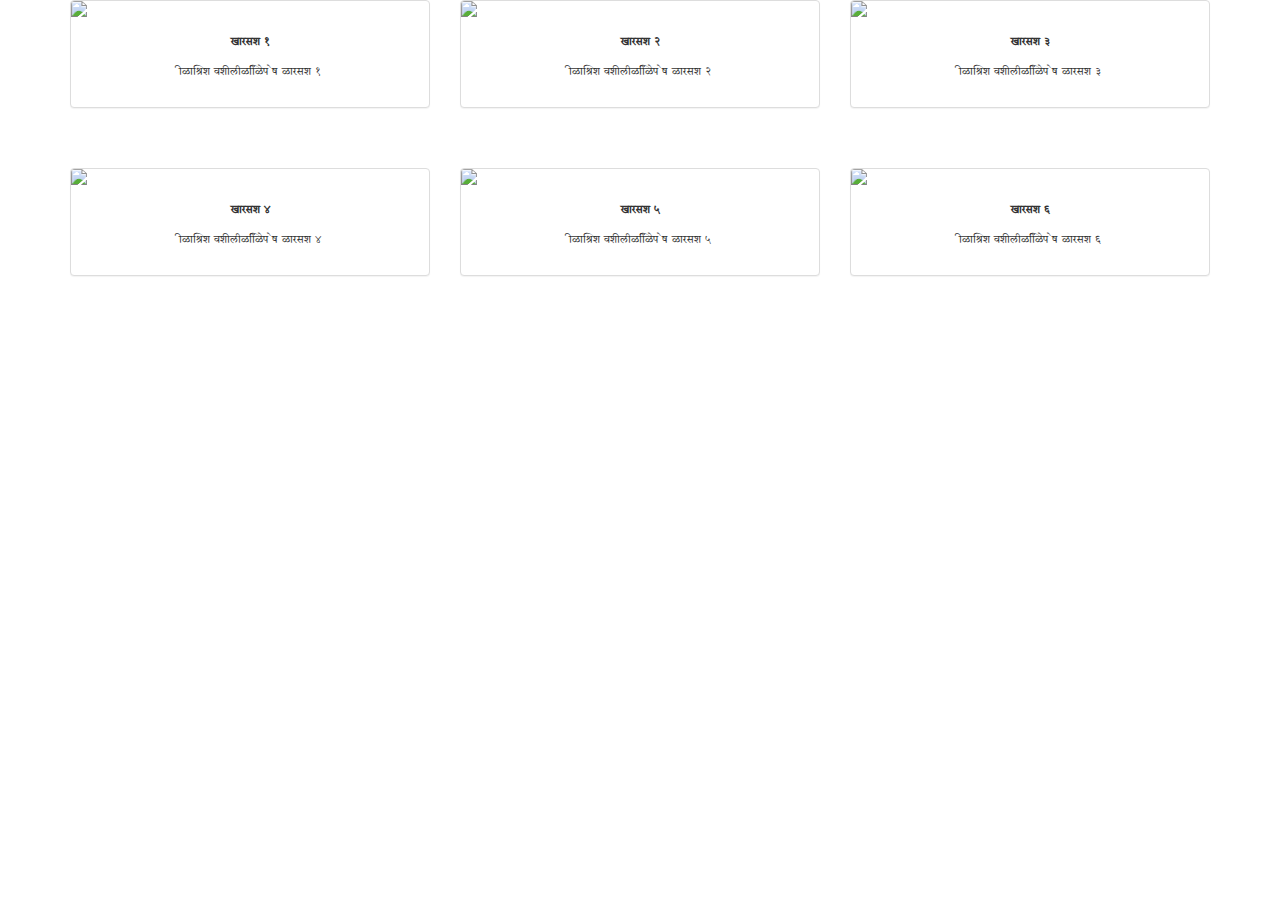
==== commit f7037d85: "File Updated" ====
--- a/aboutus.html
+++ b/aboutus.html
@@ -10,33 +10,175 @@
 <body class='aboutus'>
 	<div class='container'>
 		<!-- header menu section goes here -->
-		<header id='headerComp'></header>
+		<!-- <header id='headerComp'></header> -->
 		<!-- header menu section end here -->
 
 		<!-- Contact us body goes here -->
 		<div class='aboutusBody'>
-			<p class='aboutus_title'><span><img src='../images/global/title_left.png' class='title_left'/></span><span>आमचा संघ</span><span><img src='../images/global/title_right.png' class='title_right'/></span></p>
+			<!-- <p class='aboutus_title'><span><img src='../images/global/title_left.png' class='title_left'/></span><span>आमचा संघ</span><span><img src='../images/global/title_right.png' class='title_right'/></span></p> -->
 
-			<p class='descr_text'>कोकण म्हंटलं कि, गावराठी बारापाचाची देवस्थान आली. बऱ्याच गावात देवस्थान आहेत, परंतु वडाचापाट असे एकमेव गाव आहे कि, पूर्वापार देवस्थान सुरु असून भरपूर वारसूत्र उभी राहतात. मालवणी मुलुखातील वडाचापाट गावातील स्वयंभू श्री शांतादुर्गा आई हि तीन शक्तिपीठांपैकी एक आहे असे मानले जाते. हिंदवी स्वराज्याचे संस्थापक छत्रपती श्री शिवाजी महाराज्यांच्या पद्स्पर्श्याने हि भूमी पवित्र झाली आहे. सागरी किनार्याच्या सानिध्यात नारळी बागांच्या राईतील इवलीशी गावे. त्यांच्या मागे हजारो वर्ष्यांची संस्कृती उभी आहे.</p>
+			<!-- <p class='descr_text'>कोकण म्हंटलं कि, गावराठी बारापाचाची देवस्थान आली. बऱ्याच गावात देवस्थान आहेत, परंतु वडाचापाट असे एकमेव गाव आहे कि, पूर्वापार देवस्थान सुरु असून भरपूर वारसूत्र उभी राहतात. मालवणी मुलुखातील वडाचापाट गावातील स्वयंभू श्री शांतादुर्गा आई हि तीन शक्तिपीठांपैकी एक आहे असे मानले जाते. हिंदवी स्वराज्याचे संस्थापक छत्रपती श्री शिवाजी महाराज्यांच्या पद्स्पर्श्याने हि भूमी पवित्र झाली आहे. सागरी किनार्याच्या सानिध्यात नारळी बागांच्या राईतील इवलीशी गावे. त्यांच्या मागे हजारो वर्ष्यांची संस्कृती उभी आहे.</p> -->
 
-			<div class='commitee_members'>
+			<!-- <div class='commitee_members'>
 				<ul class='commitee_members_list'>
+					<li class='col-md-4'><span data-modal="#modal" class="modal__trigger"><img src='../images/aboutus/member_1.png'></span><span class='member_name'>अशोक त्रिवेदी</span><span class='member_post'>( अध्यक्ष )</span></li>
+					<li class='col-md-4'><span><img src='../images/aboutus/member_1.png'></span><span class='member_name'>अशोक त्रिवेदी</span><span class='member_post'>( अध्यक्ष )</span></li> -->
+					<!-- <li class='col-md-4'><span><img src='../images/aboutus/member_1.png'></span><span class='member_name'>अशोक त्रिवेदी</span><span class='member_post'>( अध्यक्ष )</span></li>
 					<li class='col-md-4'><span><img src='../images/aboutus/member_1.png'></span><span class='member_name'>अशोक त्रिवेदी</span><span class='member_post'>( अध्यक्ष )</span></li>
 					<li class='col-md-4'><span><img src='../images/aboutus/member_1.png'></span><span class='member_name'>अशोक त्रिवेदी</span><span class='member_post'>( अध्यक्ष )</span></li>
 					<li class='col-md-4'><span><img src='../images/aboutus/member_1.png'></span><span class='member_name'>अशोक त्रिवेदी</span><span class='member_post'>( अध्यक्ष )</span></li>
 					<li class='col-md-4'><span><img src='../images/aboutus/member_1.png'></span><span class='member_name'>अशोक त्रिवेदी</span><span class='member_post'>( अध्यक्ष )</span></li>
 					<li class='col-md-4'><span><img src='../images/aboutus/member_1.png'></span><span class='member_name'>अशोक त्रिवेदी</span><span class='member_post'>( अध्यक्ष )</span></li>
-					<li class='col-md-4'><span><img src='../images/aboutus/member_1.png'></span><span class='member_name'>अशोक त्रिवेदी</span><span class='member_post'>( अध्यक्ष )</span></li>
-					<li class='col-md-4'><span><img src='../images/aboutus/member_1.png'></span><span class='member_name'>अशोक त्रिवेदी</span><span class='member_post'>( अध्यक्ष )</span></li>
-					<li class='col-md-4'><span><img src='../images/aboutus/member_1.png'></span><span class='member_name'>अशोक त्रिवेदी</span><span class='member_post'>( अध्यक्ष )</span></li>
-					<li class='col-md-4'><span><img src='../images/aboutus/member_1.png'></span><span class='member_name'>अशोक त्रिवेदी</span><span class='member_post'>( अध्यक्ष )</span></li>
-				</ul>
+					<li class='col-md-4'><span><img src='../images/aboutus/member_1.png'></span><span class='member_name'>अशोक त्रिवेदी</span><span class='member_post'>( अध्यक्ष )</span></li> -->
+				<!-- </ul> -->
+				<!-- Modal -->
+				<!-- <div id="modal" class="modal modal__bg" role="dialog" aria-hidden="true">
+					<div class="modal__dialog">
+						<div class="modal__content">
+							<h1>Modal</h1>
+							<p>Church-key American Apparel trust fund, cardigan mlkshk small batch Godard mustache pickled bespoke meh seitan. Wes Anderson farm-to-table vegan, kitsch Carles 8-bit gastropub paleo YOLO jean shorts health goth lo-fi. Normcore chambray locavore Banksy, YOLO meditation master cleanse readymade Bushwick.</p>
+							
+							<a href="" class="modal__close demo-close">
+								<svg class="" viewBox="0 0 24 24"><path d="M19 6.41l-1.41-1.41-5.59 5.59-5.59-5.59-1.41 1.41 5.59 5.59-5.59 5.59 1.41 1.41 5.59-5.59 5.59 5.59 1.41-1.41-5.59-5.59z"/><path d="M0 0h24v24h-24z" fill="none"/></svg>
+							</a>
+							
+						</div>
+					</div>
+				</div> -->
+				<!-- <div id="modal2" class="modal modal--align-top modal__bg" role="dialog" aria-hidden="true">
+					<div class="modal__dialog">
+						<div class="modal__content">
+							<h1>Big Modal</h1>
+							<h3>This modal is pretty tall.</h3>
+							<p>Selfies normcore four dollar toast four loko listicle artisan. Hoodie Marfa authentic, wayfarers church-key tofu Banksy pop-up Kickstarter Brooklyn heirloom swag synth. Echo Park cray synth mixtape. Tofu gastropub squid readymade, trust fund Wes Anderson DIY PBR 8-bit try-hard +1 Shoreditch lo-fi tote bag.</p>
+							<p><img src="http://unsplash.it/600/300" alt="" /></p>
+							<p>Mumblecore cred selfies fingerstache. Tousled skateboard plaid lo-fi shabby chic salvia, swag Odd Future Etsy art party Austin cronut. Crucifix whatever Pinterest food truck, pickled viral cray 90's DIY chambray keffiyeh biodiesel Vice blog. Cred meh yr tofu.</p>
+							<p>Mumblecore cred selfies fingerstache. Tousled skateboard plaid lo-fi shabby chic salvia, swag Odd Future Etsy art party Austin cronut. Crucifix whatever Pinterest food truck, pickled viral cray 90's DIY chambray keffiyeh biodiesel Vice blog. Cred meh yr tofu.</p>
+							
+							<a href="" class="modal__close demo-close">
+								<svg class="" viewBox="0 0 24 24"><path d="M19 6.41l-1.41-1.41-5.59 5.59-5.59-5.59-1.41 1.41 5.59 5.59-5.59 5.59 1.41 1.41 5.59-5.59 5.59 5.59 1.41-1.41-5.59-5.59z"/><path d="M0 0h24v24h-24z" fill="none"/></svg>
+							</a>
+						</div>
+					</div>
+				</div> -->
+				
+			<div class="row" id="profile-grid">
+				
+					<div class="col-sm-4 col-xs-12 profile">
+				        <div class="panel panel-default">
+				          <div class="panel-thumbnail">
+				          	<a href="#" title="image 1" class="thumb">
+				          		<img src="//dummyimage.com/900x350.png/c0c0c0&amp;text=image0x201" class="img-responsive img-rounded" data-toggle="modal" data-target=".modal-profile-lg">
+				          	</a>
+				          </div>
+				          <div class="panel-body">
+				            <p class="profile-name">Image 1</p>
+				            <p>simple description of image 1</p>
+				          </div>
+				        </div>
+				    </div>
+                  
+					<div class="col-sm-4 col-xs-12 profile">
+				        <div class="panel panel-default">
+				          <div class="panel-thumbnail">
+				          	<a href="#" title="image 2" class="thumb">
+				          		<img src="//dummyimage.com/900x350.png/c0c0c0&amp;text=image0x202" class="img-responsive img-rounded" data-toggle="modal" data-target=".modal-profile-lg">
+				          	</a>
+				          </div>
+				          <div class="panel-body">
+				            <p class="profile-name">Image 2</p>
+				            <p>simple description of image 2</p>
+				          </div>
+				        </div>
+				    </div>
+
+					<div class="col-sm-4 col-xs-12 profile">
+				        <div class="panel panel-default">
+				          <div class="panel-thumbnail">
+				          	<a href="#" title="image 3" class="thumb">
+				          		<img src="//dummyimage.com/900x350.png/c0c0c0&amp;text=image0x203" class="img-responsive img-rounded" data-toggle="modal" data-target=".modal-profile-lg">
+				          	</a>
+				          </div>
+				          <div class="panel-body">
+				            <p class="profile-name">Image 3</p>
+				            <p>simple description of image 3</p>
+				          </div>
+				        </div>
+				    </div> 
+                  
+					<div class="col-sm-4 col-xs-12 profile">
+				        <div class="panel panel-default">
+				          <div class="panel-thumbnail">
+				          	<a href="#" title="image 4" class="thumb">
+				          		<img src="//dummyimage.com/900x350.png/c0c0c0&amp;text=image0x204" class="img-responsive img-rounded" data-toggle="modal" data-target=".modal-profile-lg">
+				          	</a>
+				          </div>
+				          <div class="panel-body">
+				            <p class="profile-name">Image 4</p>
+				            <p>simple description of image 4</p>
+				          </div>
+				        </div>
+				    </div>                  
+
+                  
+                  	<div class="col-sm-4 col-xs-12 profile">
+				        <div class="panel panel-default">
+				          <div class="panel-thumbnail">
+				          	<a href="#" title="image 5" class="thumb">
+				          		<img src="//dummyimage.com/900x350.png/c0c0c0&amp;text=image0x205" class="img-responsive img-rounded" data-toggle="modal" data-target=".modal-profile-lg">
+				          	</a>
+				          </div>
+				          <div class="panel-body">
+				            <p class="profile-name">Image 5</p>
+				            <p>simple description of image 5</p>
+				          </div>
+				        </div>
+				    </div>
+
+                  
+                  	<div class="col-sm-4 col-xs-12 profile">
+				        <div class="panel panel-default">
+				          <div class="panel-thumbnail">
+				          	<a href="#" title="image 6" class="thumb">
+				          		<img src="//dummyimage.com/900x350.png/c0c0c0&amp;text=image0x206" class="img-responsive img-rounded" data-toggle="modal" data-target=".modal-profile-lg">
+				          	</a>
+				          </div>
+				          <div class="panel-body">
+				            <p class="profile-name">Image 6</p>
+				            <p>simple description of image 6</p>
+				          </div>
+				        </div>
+				    </div>
+
+                  
+   				 </div>
+			
+			<!-- .modal-profile -->
+			<div class="modal fade modal-profile" tabindex="-1" role="dialog" aria-labelledby="modalProfile" aria-hidden="true">
+				<div class="modal-dialog modal-lg">
+					<div class="modal-content">
+						<div class="modal-header">
+							<button class="close" type="button" data-dismiss="modal">×</button>
+							<h3 class="modal-title"></h3>
+						</div>
+						<div class="modal-body">
+						</div>
+						<div class="modal-footer">
+							<button class="btn btn-default" data-dismiss="modal">Close</button>
+						</div>
+					</div>
+	        
+				</div>
+		</div>
+	<!-- //.modal-profile -->
+
+
 			</div>
 		</div>
 		<!-- Contact Us body end here -->
 
 		<!-- footer section goes here -->
-		<footer id='footerComp'></footer>
+		<!-- <footer id='footerComp'></footer> -->
 		<!-- footer section end here -->	
 	</div>
 </body>
--- a/css/main.css
+++ b/css/main.css
@@ -12612,6 +12612,31 @@
   font-size: 16px;
   font-weight: bold;
 }
+.aboutus .aboutusBody #profile-grid {
+  overflow: auto;
+  white-space: normal;
+}
+.aboutus .aboutusBody #profile-grid .profile {
+  padding-bottom: 40px;
+}
+.aboutus .aboutusBody #profile-grid .panel {
+  padding: 0;
+}
+.aboutus .aboutusBody #profile-grid .panel-body {
+  padding: 15px;
+}
+.aboutus .aboutusBody #profile-grid .profile-name {
+  font-weight: bold;
+}
+.aboutus .aboutusBody #profile-grid .thumbnail {
+  margin-bottom: 6px;
+}
+.aboutus .aboutusBody #profile-grid .panel-thumbnail {
+  overflow: hidden;
+}
+.aboutus .aboutusBody #profile-grid .img-rounded {
+  border-radius: 4px 4px 0 0;
+}
 
 .dengiPage .dengiBody .descr_text {
   font-size: 18px;
@@ -12707,4 +12732,4 @@
   border-radius: 5px;
 }
 
-/*# sourceMappingURL=main.css.map */
+/*# sourceMappingURL=css/main.css.map */
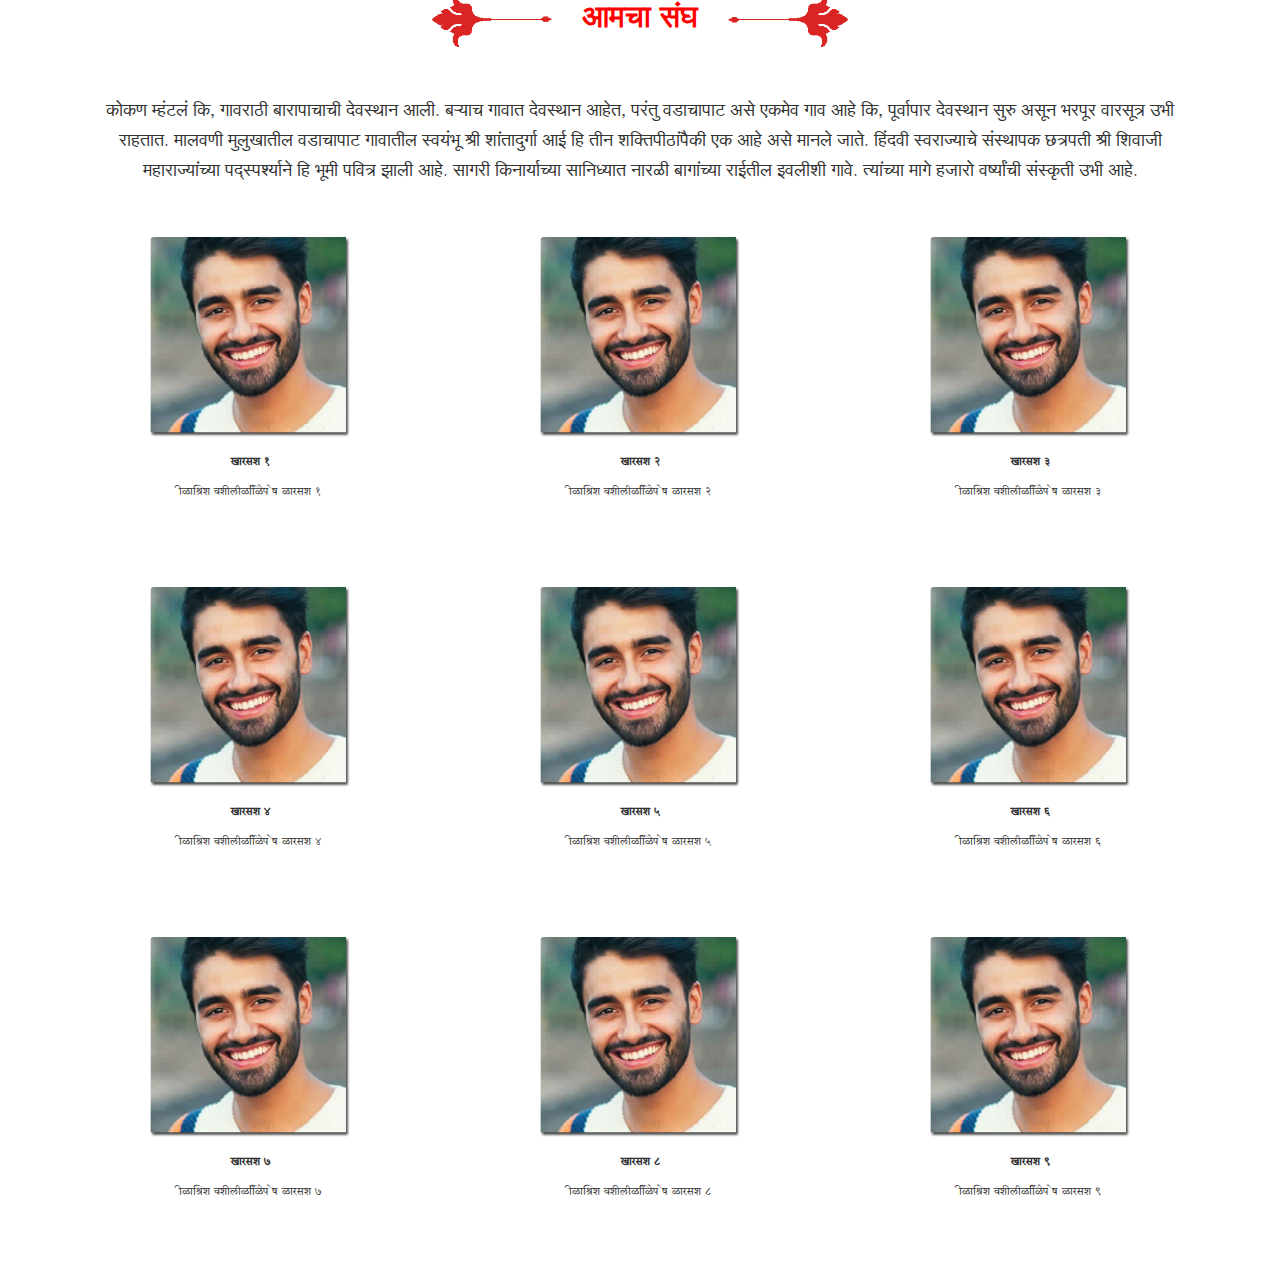
==== commit f77a37b6: "All Files Updated" ====
--- a/aboutus.html
+++ b/aboutus.html
@@ -15,9 +15,9 @@
 
 		<!-- Contact us body goes here -->
 		<div class='aboutusBody'>
-			<!-- <p class='aboutus_title'><span><img src='../images/global/title_left.png' class='title_left'/></span><span>आमचा संघ</span><span><img src='../images/global/title_right.png' class='title_right'/></span></p> -->
-
-			<!-- <p class='descr_text'>कोकण म्हंटलं कि, गावराठी बारापाचाची देवस्थान आली. बऱ्याच गावात देवस्थान आहेत, परंतु वडाचापाट असे एकमेव गाव आहे कि, पूर्वापार देवस्थान सुरु असून भरपूर वारसूत्र उभी राहतात. मालवणी मुलुखातील वडाचापाट गावातील स्वयंभू श्री शांतादुर्गा आई हि तीन शक्तिपीठांपैकी एक आहे असे मानले जाते. हिंदवी स्वराज्याचे संस्थापक छत्रपती श्री शिवाजी महाराज्यांच्या पद्स्पर्श्याने हि भूमी पवित्र झाली आहे. सागरी किनार्याच्या सानिध्यात नारळी बागांच्या राईतील इवलीशी गावे. त्यांच्या मागे हजारो वर्ष्यांची संस्कृती उभी आहे.</p> -->
+			<p class='aboutus_title'><span><img src='../images/global/title_left.png' class='title_left'/></span><span>आमचा संघ</span><span><img src='../images/global/title_right.png' class='title_right'/></span></p>
+
+			<p class='descr_text'>कोकण म्हंटलं कि, गावराठी बारापाचाची देवस्थान आली. बऱ्याच गावात देवस्थान आहेत, परंतु वडाचापाट असे एकमेव गाव आहे कि, पूर्वापार देवस्थान सुरु असून भरपूर वारसूत्र उभी राहतात. मालवणी मुलुखातील वडाचापाट गावातील स्वयंभू श्री शांतादुर्गा आई हि तीन शक्तिपीठांपैकी एक आहे असे मानले जाते. हिंदवी स्वराज्याचे संस्थापक छत्रपती श्री शिवाजी महाराज्यांच्या पद्स्पर्श्याने हि भूमी पवित्र झाली आहे. सागरी किनार्याच्या सानिध्यात नारळी बागांच्या राईतील इवलीशी गावे. त्यांच्या मागे हजारो वर्ष्यांची संस्कृती उभी आहे.</p>
 
 			<!-- <div class='commitee_members'>
 				<ul class='commitee_members_list'>
@@ -68,7 +68,11 @@
 				        <div class="panel panel-default">
 				          <div class="panel-thumbnail">
 				          	<a href="#" title="image 1" class="thumb">
-				          		<img src="//dummyimage.com/900x350.png/c0c0c0&amp;text=image0x201" class="img-responsive img-rounded" data-toggle="modal" data-target=".modal-profile-lg">
+				          		<img src="../images/aboutus/member_1.png" class="img-thumb img-rounded" data-toggle="modal" data-target=".modal-profile-lg">
+				          		<div class='profile_desc_div'>
+				          			<h3 class='profile_title'>Image 1</h3>
+				          			<p class='profile_desc'>Lorem Ipsum is simply dummy text of the printing and typesetting industry. Lorem Ipsum has been the industry's standard dummy text ever since the 1500s, when an unknown printer took a galley of type and scrambled it to make a type specimen book.</p>
+				          		</div>
 				          	</a>
 				          </div>
 				          <div class="panel-body">
@@ -82,7 +86,11 @@
 				        <div class="panel panel-default">
 				          <div class="panel-thumbnail">
 				          	<a href="#" title="image 2" class="thumb">
-				          		<img src="//dummyimage.com/900x350.png/c0c0c0&amp;text=image0x202" class="img-responsive img-rounded" data-toggle="modal" data-target=".modal-profile-lg">
+				          		<img src="../images/aboutus/member_1.png" class="img-thumb img-rounded" data-toggle="modal" data-target=".modal-profile-lg">
+				          		<div class='profile_desc_div'>
+				          			<h3 class='profile_title'>Image 1</h3>
+				          			<p class='profile_desc'>Lorem Ipsum is simply dummy text of the printing and typesetting industry. Lorem Ipsum has been the industry's standard dummy text ever since the 1500s, when an unknown printer took a galley of type and scrambled it to make a type specimen book.</p>
+				          		</div>
 				          	</a>
 				          </div>
 				          <div class="panel-body">
@@ -96,7 +104,11 @@
 				        <div class="panel panel-default">
 				          <div class="panel-thumbnail">
 				          	<a href="#" title="image 3" class="thumb">
-				          		<img src="//dummyimage.com/900x350.png/c0c0c0&amp;text=image0x203" class="img-responsive img-rounded" data-toggle="modal" data-target=".modal-profile-lg">
+				          		<img src="../images/aboutus/member_1.png" class="img-thumb img-rounded" data-toggle="modal" data-target=".modal-profile-lg">
+				          		<div class='profile_desc_div'>
+				          			<h3 class='profile_title'>Image 1</h3>
+				          			<p class='profile_desc'>Lorem Ipsum is simply dummy text of the printing and typesetting industry. Lorem Ipsum has been the industry's standard dummy text ever since the 1500s, when an unknown printer took a galley of type and scrambled it to make a type specimen book.</p>
+				          		</div>
 				          	</a>
 				          </div>
 				          <div class="panel-body">
@@ -110,7 +122,11 @@
 				        <div class="panel panel-default">
 				          <div class="panel-thumbnail">
 				          	<a href="#" title="image 4" class="thumb">
-				          		<img src="//dummyimage.com/900x350.png/c0c0c0&amp;text=image0x204" class="img-responsive img-rounded" data-toggle="modal" data-target=".modal-profile-lg">
+				          		<img src="../images/aboutus/member_1.png" class="img-thumb img-rounded" data-toggle="modal" data-target=".modal-profile-lg">
+				          		<div class='profile_desc_div'>
+				          			<h3 class='profile_title'>Image 1</h3>
+				          			<p class='profile_desc'>Lorem Ipsum is simply dummy text of the printing and typesetting industry. Lorem Ipsum has been the industry's standard dummy text ever since the 1500s, when an unknown printer took a galley of type and scrambled it to make a type specimen book.</p>
+				          		</div>
 				          	</a>
 				          </div>
 				          <div class="panel-body">
@@ -125,7 +141,11 @@
 				        <div class="panel panel-default">
 				          <div class="panel-thumbnail">
 				          	<a href="#" title="image 5" class="thumb">
-				          		<img src="//dummyimage.com/900x350.png/c0c0c0&amp;text=image0x205" class="img-responsive img-rounded" data-toggle="modal" data-target=".modal-profile-lg">
+				          		<img src="../images/aboutus/member_1.png" class="img-thumb img-rounded" data-toggle="modal" data-target=".modal-profile-lg">
+				          		<div class='profile_desc_div'>
+				          			<h3 class='profile_title'>Image 1</h3>
+				          			<p class='profile_desc'>Lorem Ipsum is simply dummy text of the printing and typesetting industry. Lorem Ipsum has been the industry's standard dummy text ever since the 1500s, when an unknown printer took a galley of type and scrambled it to make a type specimen book.</p>
+				          		</div>
 				          	</a>
 				          </div>
 				          <div class="panel-body">
@@ -140,12 +160,72 @@
 				        <div class="panel panel-default">
 				          <div class="panel-thumbnail">
 				          	<a href="#" title="image 6" class="thumb">
-				          		<img src="//dummyimage.com/900x350.png/c0c0c0&amp;text=image0x206" class="img-responsive img-rounded" data-toggle="modal" data-target=".modal-profile-lg">
+				          		<img src="../images/aboutus/member_1.png" class="img-thumb img-rounded" data-toggle="modal" data-target=".modal-profile-lg">
+				            	<div class='profile_desc_div'>
+				          			<h3 class='profile_title'>Image 1</h3>
+				          			<p class='profile_desc'>Lorem Ipsum is simply dummy text of the printing and typesetting industry. Lorem Ipsum has been the industry's standard dummy text ever since the 1500s, when an unknown printer took a galley of type and scrambled it to make a type specimen book.</p>
+				          		</div>
 				          	</a>
 				          </div>
 				          <div class="panel-body">
 				            <p class="profile-name">Image 6</p>
 				            <p>simple description of image 6</p>
+				          </div>
+				        </div>
+				    </div>
+
+				    <div class="col-sm-4 col-xs-12 profile">
+				        <div class="panel panel-default">
+				          <div class="panel-thumbnail">
+				          	<a href="#" title="image 7" class="thumb">
+				          		<img src="../images/aboutus/member_1.png" class="img-thumb img-rounded" data-toggle="modal" data-target=".modal-profile-lg">
+				          		<div class='profile_desc_div'>
+				          			<h3 class='profile_title'>Image 1</h3>
+				          			<p class='profile_desc'>Lorem Ipsum is simply dummy text of the printing and typesetting industry. Lorem Ipsum has been the industry's standard dummy text ever since the 1500s, when an unknown printer took a galley of type and scrambled it to make a type specimen book.</p>
+				          		</div>
+				          	</a>
+				          </div>
+				          <div class="panel-body">
+				            <p class="profile-name">Image 7</p>
+				            <p>simple description of image 7</p>
+				          </div>
+				        </div>
+				    </div>                  
+
+                  
+                  	<div class="col-sm-4 col-xs-12 profile">
+				        <div class="panel panel-default">
+				          <div class="panel-thumbnail">
+				          	<a href="#" title="image 8" class="thumb">
+				          		<img src="../images/aboutus/member_1.png" class="img-thumb img-rounded" data-toggle="modal" data-target=".modal-profile-lg">
+				          		<div class='profile_desc_div'>
+				          			<h3 class='profile_title'>Image 1</h3>
+				          			<p class='profile_desc'>Lorem Ipsum is simply dummy text of the printing and typesetting industry. Lorem Ipsum has been the industry's standard dummy text ever since the 1500s, when an unknown printer took a galley of type and scrambled it to make a type specimen book.</p>
+				          		</div>
+				          	</a>
+				          </div>
+				          <div class="panel-body">
+				            <p class="profile-name">Image 8</p>
+				            <p>simple description of image 8</p>
+				          </div>
+				        </div>
+				    </div>
+
+                  
+                  	<div class="col-sm-4 col-xs-12 profile">
+				        <div class="panel panel-default">
+				          <div class="panel-thumbnail">
+				          	<a href="#" title="image 9" class="thumb">
+				          		<img src="../images/aboutus/member_1.png" class="img-thumb img-rounded" data-toggle="modal" data-target=".modal-profile-lg">
+				            	<div class='profile_desc_div'>
+				          			<h3 class='profile_title'>Image 1</h3>
+				          			<p class='profile_desc'>Lorem Ipsum is simply dummy text of the printing and typesetting industry. Lorem Ipsum has been the industry's standard dummy text ever since the 1500s, when an unknown printer took a galley of type and scrambled it to make a type specimen book.</p>
+				          		</div>
+				          	</a>
+				          </div>
+				          <div class="panel-body">
+				            <p class="profile-name">Image 9</p>
+				            <p>simple description of image 9</p>
 				          </div>
 				        </div>
 				    </div>
@@ -159,9 +239,8 @@
 					<div class="modal-content">
 						<div class="modal-header">
 							<button class="close" type="button" data-dismiss="modal">×</button>
-							<h3 class="modal-title"></h3>
-						</div>
-						<div class="modal-body">
+						</div>
+						<div class="modal-body row">
 						</div>
 						<div class="modal-footer">
 							<button class="btn btn-default" data-dismiss="modal">Close</button>
--- a/css/main.css
+++ b/css/main.css
@@ -14,7 +14,6 @@
   font-style: normal;
 }
 body {
-  background: url(../images/global/body_background1.png);
   height: auto;
   font-family: "SHREE-DEV7-0708";
   background-size: 100% auto;
@@ -12619,6 +12618,13 @@
 .aboutus .aboutusBody #profile-grid .profile {
   padding-bottom: 40px;
 }
+.aboutus .aboutusBody #profile-grid .profile .panel-default {
+  border: none;
+}
+.aboutus .aboutusBody #profile-grid .profile .panel {
+  box-shadow: none;
+  -webkit-box-shadow: none;
+}
 .aboutus .aboutusBody #profile-grid .panel {
   padding: 0;
 }
@@ -12636,6 +12642,19 @@
 }
 .aboutus .aboutusBody #profile-grid .img-rounded {
   border-radius: 4px 4px 0 0;
+}
+.aboutus .aboutusBody #profile-grid .img-thumb {
+  width: 200px;
+  height: 200px;
+}
+.aboutus .aboutusBody #profile-grid .thumb .profile_desc, .aboutus .aboutusBody #profile-grid .thumb .profile_title {
+  display: none;
+}
+.aboutus .aboutusBody #profile-grid .modal-profile.in .modal-dialog.modal-lg {
+  width: 700px;
+}
+.aboutus .aboutusBody #profile-grid .modal-profile.in .modal-dialog.modal-lg .modal-body img {
+  width: 360px;
 }
 
 .dengiPage .dengiBody .descr_text {
@@ -12648,6 +12667,31 @@
 .dengiPage .dengiBody table {
   position: relative;
   margin: 0 0 100px;
+  width: calc(100% - 312px);
+  left: 50%;
+  transform: translateX(-50%);
+}
+.dengiPage .dengiBody table::before {
+  content: "";
+  position: absolute;
+  width: 156px;
+  height: calc(100%);
+  top: 0px;
+  left: -156px;
+  z-index: 1;
+  background: #ad7739 url(../images/global/dengi_table_left_piller.png) no-repeat center;
+  background-size: 100% calc(100% - 82px);
+}
+.dengiPage .dengiBody table::after {
+  content: "";
+  position: absolute;
+  width: 156px;
+  height: calc(100%);
+  top: 0px;
+  right: -156px;
+  z-index: 1;
+  background: #ad7739 url(../images/global/dengi_table_right_piller.png) no-repeat center;
+  background-size: 100% calc(100% - 82px);
 }
 .dengiPage .dengiBody table thead tr {
   background-color: #ad7739;
@@ -12662,6 +12706,9 @@
   height: 398px;
   z-index: 999;
 }
+.dengiPage .dengiBody table tbody tr {
+  border: none;
+}
 .dengiPage .dengiBody table tbody tr:nth-child(even) {
   background-color: #eed6a6;
 }
@@ -12671,6 +12718,7 @@
 .dengiPage .dengiBody table tbody tr td {
   text-align: center;
   z-index: 1;
+  border: none;
 }
 .dengiPage .dengiBody table tfoot tr {
   background-color: #ad7739;
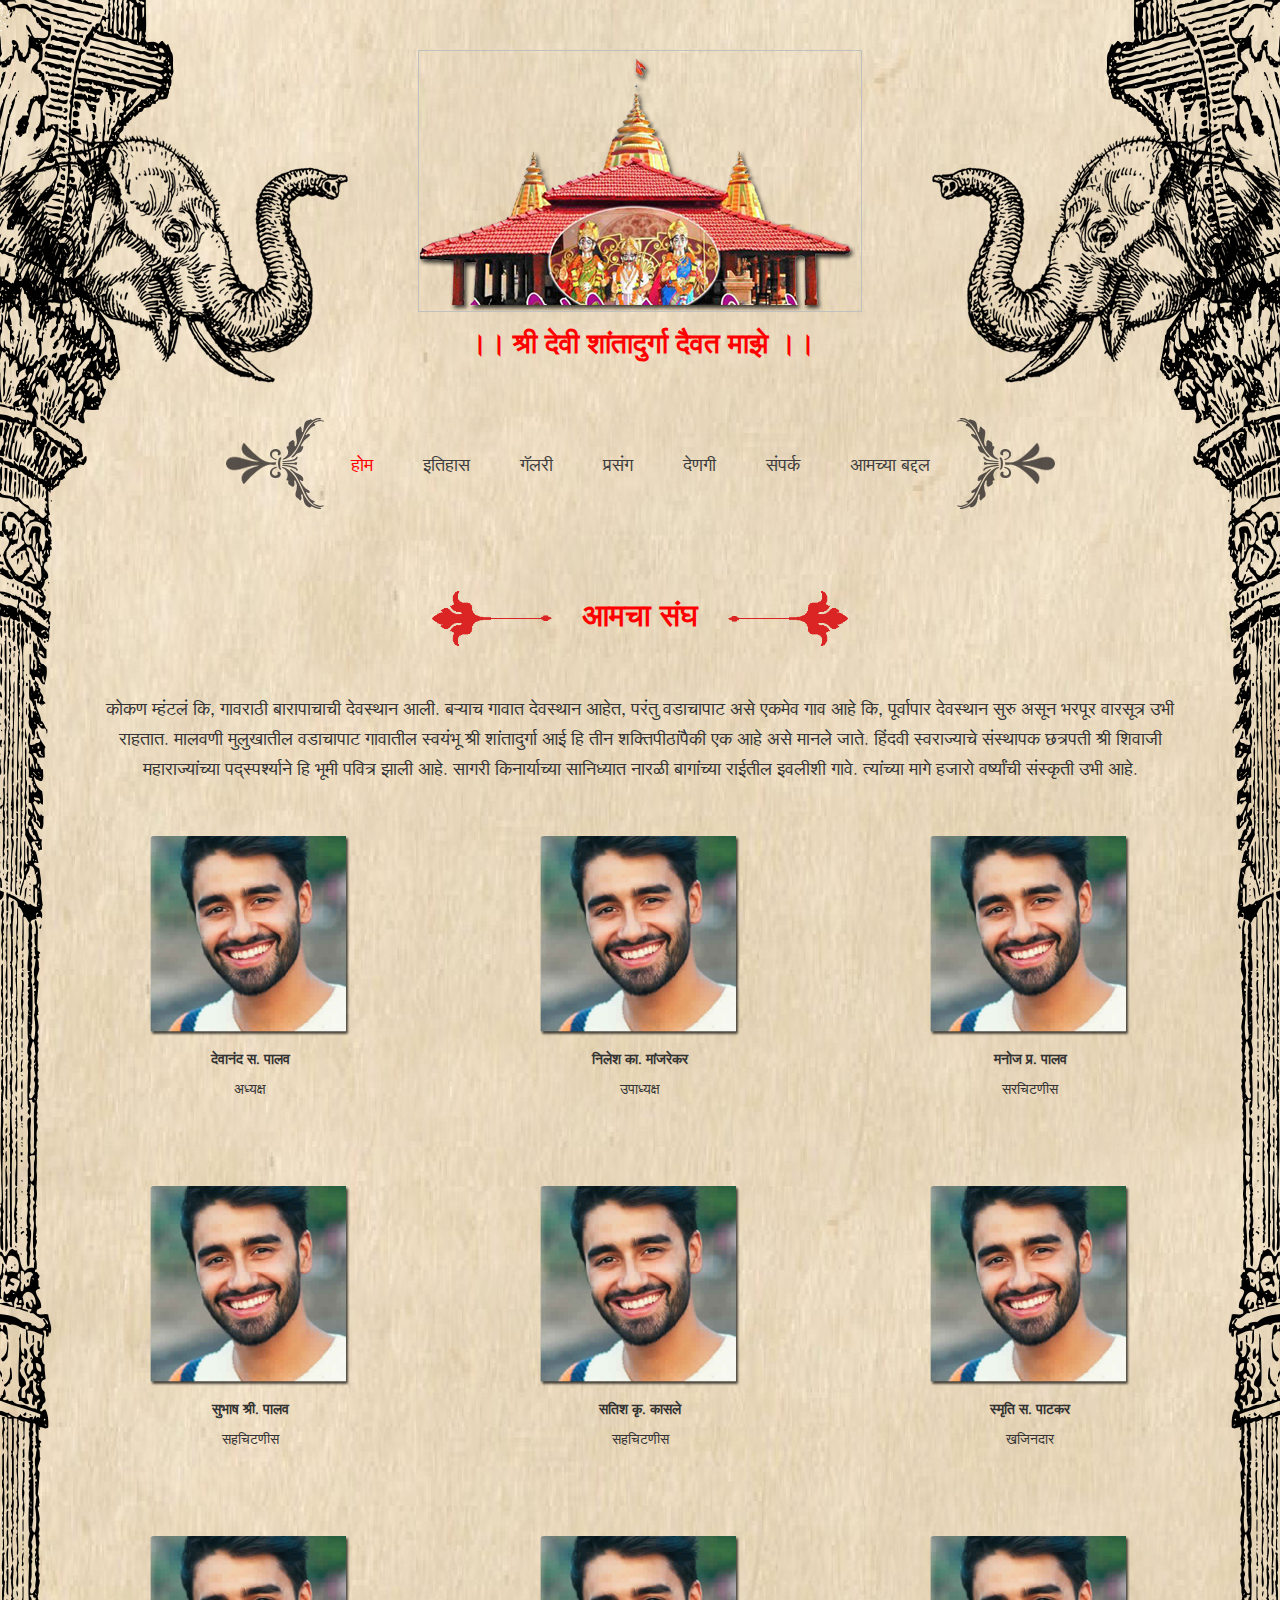
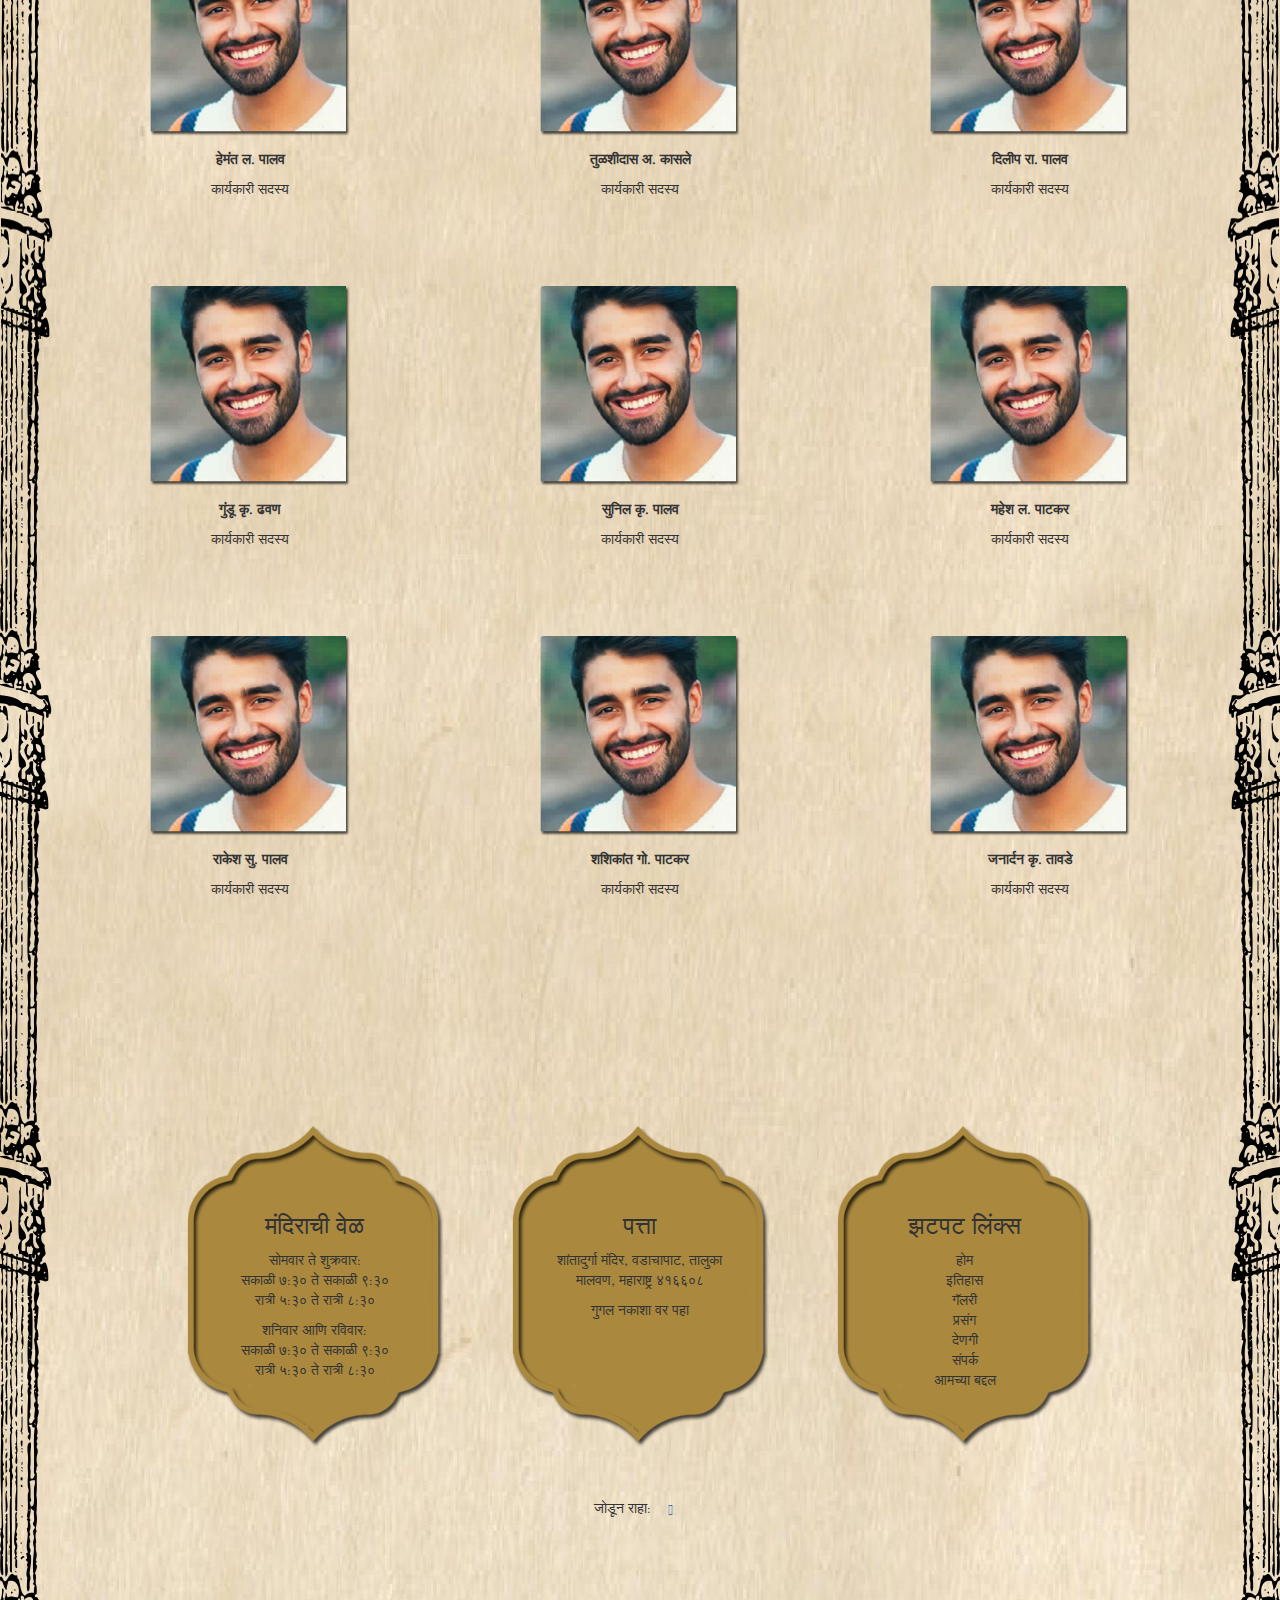
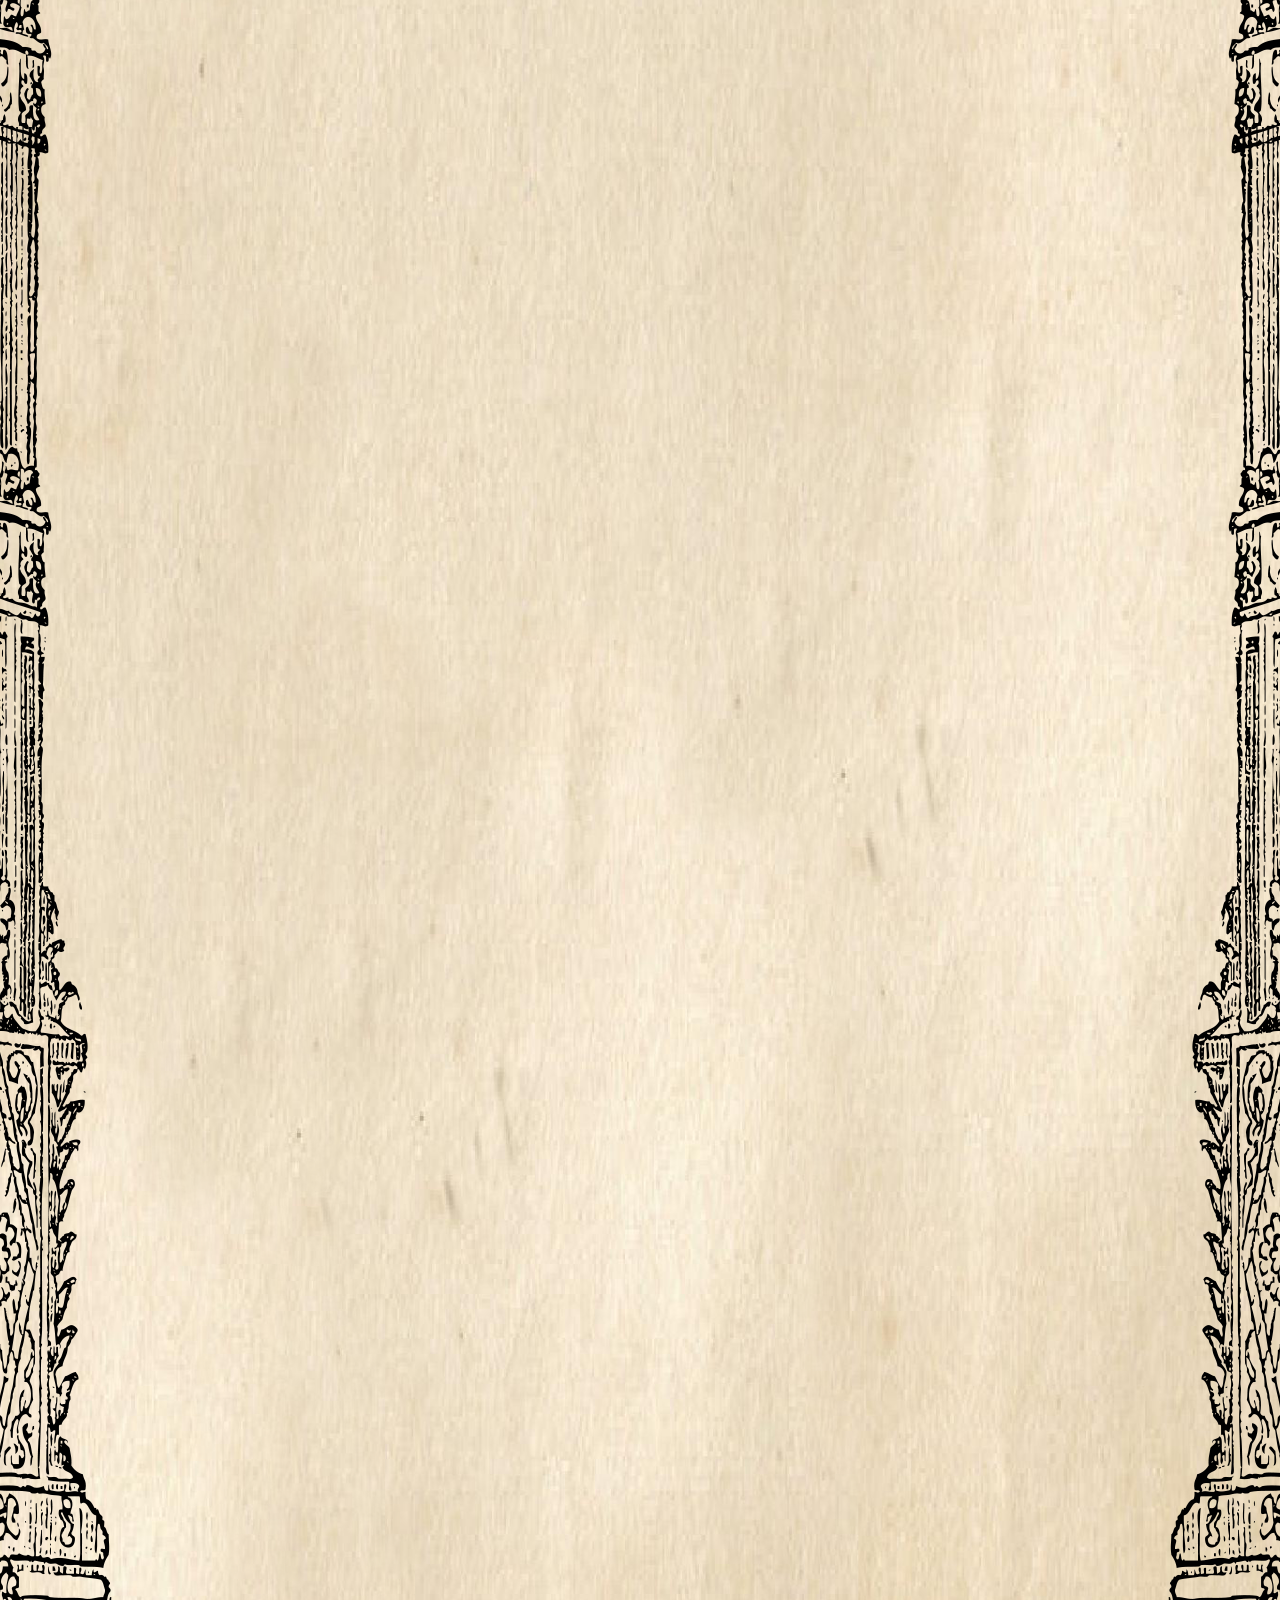
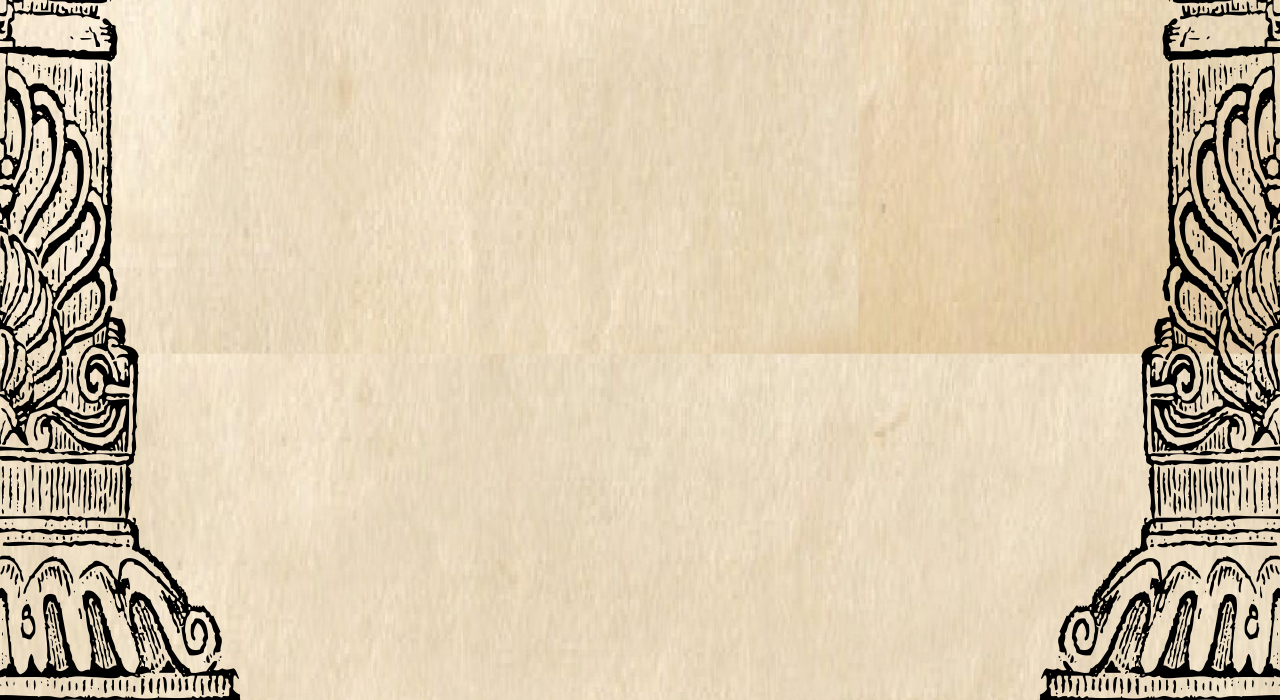
==== commit 0631ba1e: "Updated Files" ====
--- a/aboutus.html
+++ b/aboutus.html
@@ -10,7 +10,7 @@
 <body class='aboutus'>
 	<div class='container'>
 		<!-- header menu section goes here -->
-		<!-- <header id='headerComp'></header> -->
+		<header id='headerComp'></header>
 		<!-- header menu section end here -->
 
 		<!-- Contact us body goes here -->
@@ -70,14 +70,15 @@
 				          	<a href="#" title="image 1" class="thumb">
 				          		<img src="../images/aboutus/member_1.png" class="img-thumb img-rounded" data-toggle="modal" data-target=".modal-profile-lg">
 				          		<div class='profile_desc_div'>
-				          			<h3 class='profile_title'>Image 1</h3>
-				          			<p class='profile_desc'>Lorem Ipsum is simply dummy text of the printing and typesetting industry. Lorem Ipsum has been the industry's standard dummy text ever since the 1500s, when an unknown printer took a galley of type and scrambled it to make a type specimen book.</p>
-				          		</div>
-				          	</a>
-				          </div>
-				          <div class="panel-body">
-				            <p class="profile-name">Image 1</p>
-				            <p>simple description of image 1</p>
+				          			<button class="close" type="button" data-dismiss="modal" aria-label="Close"><span aria-hidden="true">&times;</span></button>
+				          			<h3 class='profile_title'>देवानंद स. पालव <span>( अध्यक्ष )</span></h3>
+				          			<p class='profile_desc'>आपण करीत असलेल्या विलोभनीय आध्यात्मिक कार्य, सामाजिक, बौद्धिक, शारीरिक आरोग्य, सर्व सामान्यांची जिव्हाळाने सेवा करणे, अत्यंत मानव जन्माचे सार्थक बनविणारे आहे. त्याबद्दल आम्हां परिवारकडून लाख लाख शुभेच्या !</p>
+				          		</div>
+				          	</a>
+				          </div>
+				          <div class="panel-body">
+				            <p class="profile-name">देवानंद स. पालव</p>
+				            <p>अध्यक्ष</p>
 				          </div>
 				        </div>
 				    </div>
@@ -88,14 +89,15 @@
 				          	<a href="#" title="image 2" class="thumb">
 				          		<img src="../images/aboutus/member_1.png" class="img-thumb img-rounded" data-toggle="modal" data-target=".modal-profile-lg">
 				          		<div class='profile_desc_div'>
-				          			<h3 class='profile_title'>Image 1</h3>
-				          			<p class='profile_desc'>Lorem Ipsum is simply dummy text of the printing and typesetting industry. Lorem Ipsum has been the industry's standard dummy text ever since the 1500s, when an unknown printer took a galley of type and scrambled it to make a type specimen book.</p>
-				          		</div>
-				          	</a>
-				          </div>
-				          <div class="panel-body">
-				            <p class="profile-name">Image 2</p>
-				            <p>simple description of image 2</p>
+				          			<button class="close" type="button" data-dismiss="modal" aria-label="Close"><span aria-hidden="true">&times;</span></button>
+				          			<h3 class='profile_title'>निलेश का. मांजरेकर <span>( उपाध्यक्ष )</span></h3>
+				          			<p class='profile_desc'>आपण करीत असलेल्या विलोभनीय आध्यात्मिक कार्य, सामाजिक, बौद्धिक, शारीरिक आरोग्य, सर्व सामान्यांची जिव्हाळाने सेवा करणे, अत्यंत मानव जन्माचे सार्थक बनविणारे आहे. त्याबद्दल आम्हां परिवारकडून लाख लाख शुभेच्या !</p>
+				          		</div>
+				          	</a>
+				          </div>
+				          <div class="panel-body">
+				            <p class="profile-name">निलेश का. मांजरेकर</p>
+				            <p>उपाध्यक्ष</p>
 				          </div>
 				        </div>
 				    </div>
@@ -106,14 +108,15 @@
 				          	<a href="#" title="image 3" class="thumb">
 				          		<img src="../images/aboutus/member_1.png" class="img-thumb img-rounded" data-toggle="modal" data-target=".modal-profile-lg">
 				          		<div class='profile_desc_div'>
-				          			<h3 class='profile_title'>Image 1</h3>
-				          			<p class='profile_desc'>Lorem Ipsum is simply dummy text of the printing and typesetting industry. Lorem Ipsum has been the industry's standard dummy text ever since the 1500s, when an unknown printer took a galley of type and scrambled it to make a type specimen book.</p>
-				          		</div>
-				          	</a>
-				          </div>
-				          <div class="panel-body">
-				            <p class="profile-name">Image 3</p>
-				            <p>simple description of image 3</p>
+				          			<button class="close" type="button" data-dismiss="modal" aria-label="Close"><span aria-hidden="true">&times;</span></button>
+				          			<h3 class='profile_title'>मनोज प्र. पालव <span>( सरचिटणीस )</span></h3>
+				          			<p class='profile_desc'>आपण करीत असलेल्या विलोभनीय आध्यात्मिक कार्य, सामाजिक, बौद्धिक, शारीरिक आरोग्य, सर्व सामान्यांची जिव्हाळाने सेवा करणे, अत्यंत मानव जन्माचे सार्थक बनविणारे आहे. त्याबद्दल आम्हां परिवारकडून लाख लाख शुभेच्या !</p>
+				          		</div>
+				          	</a>
+				          </div>
+				          <div class="panel-body">
+				            <p class="profile-name">मनोज प्र. पालव</p>
+				            <p>सरचिटणीस</p>
 				          </div>
 				        </div>
 				    </div> 
@@ -124,14 +127,15 @@
 				          	<a href="#" title="image 4" class="thumb">
 				          		<img src="../images/aboutus/member_1.png" class="img-thumb img-rounded" data-toggle="modal" data-target=".modal-profile-lg">
 				          		<div class='profile_desc_div'>
-				          			<h3 class='profile_title'>Image 1</h3>
-				          			<p class='profile_desc'>Lorem Ipsum is simply dummy text of the printing and typesetting industry. Lorem Ipsum has been the industry's standard dummy text ever since the 1500s, when an unknown printer took a galley of type and scrambled it to make a type specimen book.</p>
-				          		</div>
-				          	</a>
-				          </div>
-				          <div class="panel-body">
-				            <p class="profile-name">Image 4</p>
-				            <p>simple description of image 4</p>
+				          			<button class="close" type="button" data-dismiss="modal" aria-label="Close"><span aria-hidden="true">&times;</span></button>
+				          			<h3 class='profile_title'>सुभाष श्री. पालव <span>( सहचिटणीस )</span></h3>
+				          			<p class='profile_desc'>आपण करीत असलेल्या विलोभनीय आध्यात्मिक कार्य, सामाजिक, बौद्धिक, शारीरिक आरोग्य, सर्व सामान्यांची जिव्हाळाने सेवा करणे, अत्यंत मानव जन्माचे सार्थक बनविणारे आहे. त्याबद्दल आम्हां परिवारकडून लाख लाख शुभेच्या !</p>
+				          		</div>
+				          	</a>
+				          </div>
+				          <div class="panel-body">
+				            <p class="profile-name">सुभाष श्री. पालव</p>
+				            <p>सहचिटणीस</p>
 				          </div>
 				        </div>
 				    </div>                  
@@ -143,14 +147,15 @@
 				          	<a href="#" title="image 5" class="thumb">
 				          		<img src="../images/aboutus/member_1.png" class="img-thumb img-rounded" data-toggle="modal" data-target=".modal-profile-lg">
 				          		<div class='profile_desc_div'>
-				          			<h3 class='profile_title'>Image 1</h3>
-				          			<p class='profile_desc'>Lorem Ipsum is simply dummy text of the printing and typesetting industry. Lorem Ipsum has been the industry's standard dummy text ever since the 1500s, when an unknown printer took a galley of type and scrambled it to make a type specimen book.</p>
-				          		</div>
-				          	</a>
-				          </div>
-				          <div class="panel-body">
-				            <p class="profile-name">Image 5</p>
-				            <p>simple description of image 5</p>
+				          			<button class="close" type="button" data-dismiss="modal" aria-label="Close"><span aria-hidden="true">&times;</span></button>
+				          			<h3 class='profile_title'>सतिश कृ. कासले <span>( सहचिटणीस )</span></h3>
+				          			<p class='profile_desc'>आपण करीत असलेल्या विलोभनीय आध्यात्मिक कार्य, सामाजिक, बौद्धिक, शारीरिक आरोग्य, सर्व सामान्यांची जिव्हाळाने सेवा करणे, अत्यंत मानव जन्माचे सार्थक बनविणारे आहे. त्याबद्दल आम्हां परिवारकडून लाख लाख शुभेच्या !</p>
+				          		</div>
+				          	</a>
+				          </div>
+				          <div class="panel-body">
+				            <p class="profile-name">सतिश कृ. कासले</p>
+				            <p>सहचिटणीस</p>
 				          </div>
 				        </div>
 				    </div>
@@ -162,14 +167,15 @@
 				          	<a href="#" title="image 6" class="thumb">
 				          		<img src="../images/aboutus/member_1.png" class="img-thumb img-rounded" data-toggle="modal" data-target=".modal-profile-lg">
 				            	<div class='profile_desc_div'>
-				          			<h3 class='profile_title'>Image 1</h3>
-				          			<p class='profile_desc'>Lorem Ipsum is simply dummy text of the printing and typesetting industry. Lorem Ipsum has been the industry's standard dummy text ever since the 1500s, when an unknown printer took a galley of type and scrambled it to make a type specimen book.</p>
-				          		</div>
-				          	</a>
-				          </div>
-				          <div class="panel-body">
-				            <p class="profile-name">Image 6</p>
-				            <p>simple description of image 6</p>
+				            		<button class="close" type="button" data-dismiss="modal" aria-label="Close"><span aria-hidden="true">&times;</span></button>
+				          			<h3 class='profile_title'>स्मृति स. पाटकर <span>( खजिनदार )</span></h3>
+				          			<p class='profile_desc'>आपण करीत असलेल्या विलोभनीय आध्यात्मिक कार्य, सामाजिक, बौद्धिक, शारीरिक आरोग्य, सर्व सामान्यांची जिव्हाळाने सेवा करणे, अत्यंत मानव जन्माचे सार्थक बनविणारे आहे. त्याबद्दल आम्हां परिवारकडून लाख लाख शुभेच्या !</p>
+				          		</div>
+				          	</a>
+				          </div>
+				          <div class="panel-body">
+				            <p class="profile-name">स्मृति स. पाटकर</p>
+				            <p>खजिनदार</p>
 				          </div>
 				        </div>
 				    </div>
@@ -180,14 +186,15 @@
 				          	<a href="#" title="image 7" class="thumb">
 				          		<img src="../images/aboutus/member_1.png" class="img-thumb img-rounded" data-toggle="modal" data-target=".modal-profile-lg">
 				          		<div class='profile_desc_div'>
-				          			<h3 class='profile_title'>Image 1</h3>
-				          			<p class='profile_desc'>Lorem Ipsum is simply dummy text of the printing and typesetting industry. Lorem Ipsum has been the industry's standard dummy text ever since the 1500s, when an unknown printer took a galley of type and scrambled it to make a type specimen book.</p>
-				          		</div>
-				          	</a>
-				          </div>
-				          <div class="panel-body">
-				            <p class="profile-name">Image 7</p>
-				            <p>simple description of image 7</p>
+				          			<button class="close" type="button" data-dismiss="modal" aria-label="Close"><span aria-hidden="true">&times;</span></button>
+				          			<h3 class='profile_title'>हेमंत ल. पालव <span>( कार्यकारी सदस्य )</span></h3>
+				          			<p class='profile_desc'>आपण करीत असलेल्या विलोभनीय आध्यात्मिक कार्य, सामाजिक, बौद्धिक, शारीरिक आरोग्य, सर्व सामान्यांची जिव्हाळाने सेवा करणे, अत्यंत मानव जन्माचे सार्थक बनविणारे आहे. त्याबद्दल आम्हां परिवारकडून लाख लाख शुभेच्या !</p>
+				          		</div>
+				          	</a>
+				          </div>
+				          <div class="panel-body">
+				            <p class="profile-name">हेमंत ल. पालव</p>
+				            <p>कार्यकारी सदस्य</p>
 				          </div>
 				        </div>
 				    </div>                  
@@ -199,14 +206,15 @@
 				          	<a href="#" title="image 8" class="thumb">
 				          		<img src="../images/aboutus/member_1.png" class="img-thumb img-rounded" data-toggle="modal" data-target=".modal-profile-lg">
 				          		<div class='profile_desc_div'>
-				          			<h3 class='profile_title'>Image 1</h3>
-				          			<p class='profile_desc'>Lorem Ipsum is simply dummy text of the printing and typesetting industry. Lorem Ipsum has been the industry's standard dummy text ever since the 1500s, when an unknown printer took a galley of type and scrambled it to make a type specimen book.</p>
-				          		</div>
-				          	</a>
-				          </div>
-				          <div class="panel-body">
-				            <p class="profile-name">Image 8</p>
-				            <p>simple description of image 8</p>
+				          			<button class="close" type="button" data-dismiss="modal" aria-label="Close"><span aria-hidden="true">&times;</span></button>
+				          			<h3 class='profile_title'>तुळशीदास अ. कासले <span>( कार्यकारी सदस्य )</span></h3>
+				          			<p class='profile_desc'>आपण करीत असलेल्या विलोभनीय आध्यात्मिक कार्य, सामाजिक, बौद्धिक, शारीरिक आरोग्य, सर्व सामान्यांची जिव्हाळाने सेवा करणे, अत्यंत मानव जन्माचे सार्थक बनविणारे आहे. त्याबद्दल आम्हां परिवारकडून लाख लाख शुभेच्या !</p>
+				          		</div>
+				          	</a>
+				          </div>
+				          <div class="panel-body">
+				            <p class="profile-name">तुळशीदास अ. कासले</p>
+				            <p>कार्यकारी सदस्य</p>
 				          </div>
 				        </div>
 				    </div>
@@ -218,14 +226,133 @@
 				          	<a href="#" title="image 9" class="thumb">
 				          		<img src="../images/aboutus/member_1.png" class="img-thumb img-rounded" data-toggle="modal" data-target=".modal-profile-lg">
 				            	<div class='profile_desc_div'>
-				          			<h3 class='profile_title'>Image 1</h3>
-				          			<p class='profile_desc'>Lorem Ipsum is simply dummy text of the printing and typesetting industry. Lorem Ipsum has been the industry's standard dummy text ever since the 1500s, when an unknown printer took a galley of type and scrambled it to make a type specimen book.</p>
-				          		</div>
-				          	</a>
-				          </div>
-				          <div class="panel-body">
-				            <p class="profile-name">Image 9</p>
-				            <p>simple description of image 9</p>
+				            		<button class="close" type="button" data-dismiss="modal" aria-label="Close"><span aria-hidden="true">&times;</span></button>
+				          			<h3 class='profile_title'>दिलीप रा. पालव <span>( कार्यकारी सदस्य )</span></h3>
+				          			<p class='profile_desc'>आपण करीत असलेल्या विलोभनीय आध्यात्मिक कार्य, सामाजिक, बौद्धिक, शारीरिक आरोग्य, सर्व सामान्यांची जिव्हाळाने सेवा करणे, अत्यंत मानव जन्माचे सार्थक बनविणारे आहे. त्याबद्दल आम्हां परिवारकडून लाख लाख शुभेच्या !</p>
+				          		</div>
+				          	</a>
+				          </div>
+				          <div class="panel-body">
+				            <p class="profile-name">दिलीप रा. पालव</p>
+				            <p>कार्यकारी सदस्य</p>
+				          </div>
+				        </div>
+				    </div>
+
+				    <div class="col-sm-4 col-xs-12 profile">
+				        <div class="panel panel-default">
+				          <div class="panel-thumbnail">
+				          	<a href="#" title="image 10" class="thumb">
+				          		<img src="../images/aboutus/member_1.png" class="img-thumb img-rounded" data-toggle="modal" data-target=".modal-profile-lg">
+				          		<div class='profile_desc_div'>
+				          			<button class="close" type="button" data-dismiss="modal" aria-label="Close"><span aria-hidden="true">&times;</span></button>
+				          			<h3 class='profile_title'>गुंडू कृ. ढवण <span>( कार्यकारी सदस्य )</span></h3>
+				          			<p class='profile_desc'>आपण करीत असलेल्या विलोभनीय आध्यात्मिक कार्य, सामाजिक, बौद्धिक, शारीरिक आरोग्य, सर्व सामान्यांची जिव्हाळाने सेवा करणे, अत्यंत मानव जन्माचे सार्थक बनविणारे आहे. त्याबद्दल आम्हां परिवारकडून लाख लाख शुभेच्या !</p>
+				          		</div>
+				          	</a>
+				          </div>
+				          <div class="panel-body">
+				            <p class="profile-name">गुंडू कृ. ढवण</p>
+				            <p>कार्यकारी सदस्य</p>
+				          </div>
+				        </div>
+				    </div>                  
+
+                  
+                  	<div class="col-sm-4 col-xs-12 profile">
+				        <div class="panel panel-default">
+				          <div class="panel-thumbnail">
+				          	<a href="#" title="image 11" class="thumb">
+				          		<img src="../images/aboutus/member_1.png" class="img-thumb img-rounded" data-toggle="modal" data-target=".modal-profile-lg">
+				          		<div class='profile_desc_div'>
+				          			<button class="close" type="button" data-dismiss="modal" aria-label="Close"><span aria-hidden="true">&times;</span></button>
+				          			<h3 class='profile_title'>सुनिल कृ. पालव <span>( कार्यकारी सदस्य )</span></h3>
+				          			<p class='profile_desc'>आपण करीत असलेल्या विलोभनीय आध्यात्मिक कार्य, सामाजिक, बौद्धिक, शारीरिक आरोग्य, सर्व सामान्यांची जिव्हाळाने सेवा करणे, अत्यंत मानव जन्माचे सार्थक बनविणारे आहे. त्याबद्दल आम्हां परिवारकडून लाख लाख शुभेच्या !</p>
+				          		</div>
+				          	</a>
+				          </div>
+				          <div class="panel-body">
+				            <p class="profile-name">सुनिल कृ. पालव</p>
+				            <p>कार्यकारी सदस्य</p>
+				          </div>
+				        </div>
+				    </div>
+
+                  
+                  	<div class="col-sm-4 col-xs-12 profile">
+				        <div class="panel panel-default">
+				          <div class="panel-thumbnail">
+				          	<a href="#" title="image 12" class="thumb">
+				          		<img src="../images/aboutus/member_1.png" class="img-thumb img-rounded" data-toggle="modal" data-target=".modal-profile-lg">
+				            	<div class='profile_desc_div'>
+				            		<button class="close" type="button" data-dismiss="modal" aria-label="Close"><span aria-hidden="true">&times;</span></button>
+				          			<h3 class='profile_title'>महेश ल. पाटकर <span>( कार्यकारी सदस्य )</span></h3>
+				          			<p class='profile_desc'>आपण करीत असलेल्या विलोभनीय आध्यात्मिक कार्य, सामाजिक, बौद्धिक, शारीरिक आरोग्य, सर्व सामान्यांची जिव्हाळाने सेवा करणे, अत्यंत मानव जन्माचे सार्थक बनविणारे आहे. त्याबद्दल आम्हां परिवारकडून लाख लाख शुभेच्या !</p>
+				          		</div>
+				          	</a>
+				          </div>
+				          <div class="panel-body">
+				            <p class="profile-name">महेश ल. पाटकर</p>
+				            <p>कार्यकारी सदस्य</p>
+				          </div>
+				        </div>
+				    </div>
+
+				    <div class="col-sm-4 col-xs-12 profile">
+				        <div class="panel panel-default">
+				          <div class="panel-thumbnail">
+				          	<a href="#" title="image 13" class="thumb">
+				          		<img src="../images/aboutus/member_1.png" class="img-thumb img-rounded" data-toggle="modal" data-target=".modal-profile-lg">
+				          		<div class='profile_desc_div'>
+				          			<button class="close" type="button" data-dismiss="modal" aria-label="Close"><span aria-hidden="true">&times;</span></button>
+				          			<h3 class='profile_title'>राकेश सु. पालव <span>( कार्यकारी सदस्य )</span></h3>
+				          			<p class='profile_desc'>आपण करीत असलेल्या विलोभनीय आध्यात्मिक कार्य, सामाजिक, बौद्धिक, शारीरिक आरोग्य, सर्व सामान्यांची जिव्हाळाने सेवा करणे, अत्यंत मानव जन्माचे सार्थक बनविणारे आहे. त्याबद्दल आम्हां परिवारकडून लाख लाख शुभेच्या !</p>
+				          		</div>
+				          	</a>
+				          </div>
+				          <div class="panel-body">
+				            <p class="profile-name">राकेश सु. पालव</p>
+				            <p>कार्यकारी सदस्य</p>
+				          </div>
+				        </div>
+				    </div>                  
+
+                  
+                  	<div class="col-sm-4 col-xs-12 profile">
+				        <div class="panel panel-default">
+				          <div class="panel-thumbnail">
+				          	<a href="#" title="image 14" class="thumb">
+				          		<img src="../images/aboutus/member_1.png" class="img-thumb img-rounded" data-toggle="modal" data-target=".modal-profile-lg">
+				          		<div class='profile_desc_div'>
+				          			<button class="close" type="button" data-dismiss="modal" aria-label="Close"><span aria-hidden="true">&times;</span></button>
+				          			<h3 class='profile_title'>शशिकांत गो. पाटकर <span>( कार्यकारी सदस्य )</span></h3>
+				          			<p class='profile_desc'>आपण करीत असलेल्या विलोभनीय आध्यात्मिक कार्य, सामाजिक, बौद्धिक, शारीरिक आरोग्य, सर्व सामान्यांची जिव्हाळाने सेवा करणे, अत्यंत मानव जन्माचे सार्थक बनविणारे आहे. त्याबद्दल आम्हां परिवारकडून लाख लाख शुभेच्या !</p>
+				          		</div>
+				          	</a>
+				          </div>
+				          <div class="panel-body">
+				            <p class="profile-name">शशिकांत गो. पाटकर</p>
+				            <p>कार्यकारी सदस्य</p>
+				          </div>
+				        </div>
+				    </div>
+
+                  
+                  	<div class="col-sm-4 col-xs-12 profile">
+				        <div class="panel panel-default">
+				          <div class="panel-thumbnail">
+				          	<a href="#" title="image 15" class="thumb">
+				          		<img src="../images/aboutus/member_1.png" class="img-thumb img-rounded" data-toggle="modal" data-target=".modal-profile-lg">
+				            	<div class='profile_desc_div'>
+				            		<button class="close" type="button" data-dismiss="modal" aria-label="Close"><span aria-hidden="true">&times;</span></button>
+				          			<h3 class='profile_title'>जनार्दन कृ. तावडे <span>( कार्यकारी सदस्य )</span></h3>
+				          			<p class='profile_desc'>आपण करीत असलेल्या विलोभनीय आध्यात्मिक कार्य, सामाजिक, बौद्धिक, शारीरिक आरोग्य, सर्व सामान्यांची जिव्हाळाने सेवा करणे, अत्यंत मानव जन्माचे सार्थक बनविणारे आहे. त्याबद्दल आम्हां परिवारकडून लाख लाख शुभेच्या !</p>
+				          		</div>
+				          	</a>
+				          </div>
+				          <div class="panel-body">
+				            <p class="profile-name">जनार्दन कृ. तावडे</p>
+				            <p>कार्यकारी सदस्य</p>
 				          </div>
 				        </div>
 				    </div>
@@ -238,12 +365,13 @@
 				<div class="modal-dialog modal-lg">
 					<div class="modal-content">
 						<div class="modal-header">
-							<button class="close" type="button" data-dismiss="modal">×</button>
+							
 						</div>
 						<div class="modal-body row">
+							<!-- <button class="close" type="button" data-dismiss="modal">×</button> -->
 						</div>
 						<div class="modal-footer">
-							<button class="btn btn-default" data-dismiss="modal">Close</button>
+							<!-- <button class="btn btn-default" data-dismiss="modal">Close</button> -->
 						</div>
 					</div>
 	        
@@ -257,7 +385,7 @@
 		<!-- Contact Us body end here -->
 
 		<!-- footer section goes here -->
-		<!-- <footer id='footerComp'></footer> -->
+		<footer id='footerComp'></footer>
 		<!-- footer section end here -->	
 	</div>
 </body>
--- a/css/main.css
+++ b/css/main.css
@@ -14,9 +14,35 @@
   font-style: normal;
 }
 body {
+  background: url(../images/global/body_background.png);
   height: auto;
   font-family: "SHREE-DEV7-0708";
   background-size: 100% auto;
+  padding: 0 15px;
+}
+
+body::before {
+  content: "";
+  background: url(../images/global/left_piller.png) no-repeat;
+  width: 348px;
+  height: 5500px;
+  z-index: 1;
+  left: 0;
+  background-size: calc(100%) calc(100%);
+  top: 0;
+  position: absolute;
+}
+
+body::after {
+  content: "";
+  background: url(../images/global/right_piller.png) no-repeat;
+  width: 348px;
+  height: 5500px;
+  z-index: 1;
+  right: 0;
+  background-size: calc(100%) calc(100%);
+  top: 0;
+  position: absolute;
 }
 
 /*!
@@ -12479,23 +12505,6 @@
   height: 324px;
 }
 
-.galleryPage #photos #photo-gallery {
-  list-style: none;
-  margin: 0px auto;
-  padding: 10px;
-  display: block;
-  max-width: 100%;
-  height: auto;
-  text-align: center;
-}
-.galleryPage #photos img {
-  max-width: 32.2%;
-  float: left;
-  display: block;
-  margin: 5px;
-  border-radius: 5px;
-}
-
 .contactus .contactusBody {
   text-align: center;
 }
@@ -12627,6 +12636,7 @@
 }
 .aboutus .aboutusBody #profile-grid .panel {
   padding: 0;
+  background-color: transparent;
 }
 .aboutus .aboutusBody #profile-grid .panel-body {
   padding: 15px;
@@ -12650,13 +12660,48 @@
 .aboutus .aboutusBody #profile-grid .thumb .profile_desc, .aboutus .aboutusBody #profile-grid .thumb .profile_title {
   display: none;
 }
-.aboutus .aboutusBody #profile-grid .modal-profile.in .modal-dialog.modal-lg {
+.aboutus .aboutusBody #profile-grid .close {
+  display: none;
+}
+.aboutus .aboutusBody .modal-profile.in .modal-dialog.modal-lg {
   width: 700px;
 }
-.aboutus .aboutusBody #profile-grid .modal-profile.in .modal-dialog.modal-lg .modal-body img {
-  width: 360px;
-}
-
+.aboutus .aboutusBody .modal-profile.in .modal-dialog.modal-lg .modal-content {
+  background-color: transparent;
+  background: url(../images/global/body_background.png);
+  background-size: 100% 100%;
+  border-radius: 0;
+}
+.aboutus .aboutusBody .modal-profile.in .modal-dialog.modal-lg .modal-content .modal-header, .aboutus .aboutusBody .modal-profile.in .modal-dialog.modal-lg .modal-content .modal-footer {
+  border: none;
+  display: none;
+}
+.aboutus .aboutusBody .modal-profile.in .modal-dialog.modal-lg .modal-content .modal-body .profile_desc_div {
+  text-align: left;
+}
+.aboutus .aboutusBody .modal-profile.in .modal-dialog.modal-lg .modal-content .modal-body .profile_desc_div button {
+  font-family: arial;
+  right: 0px;
+  position: absolute;
+  top: -15px;
+  padding: 5px 8px;
+  background: #de4943;
+  opacity: 1;
+  color: #fff;
+  text-shadow: none;
+}
+.aboutus .aboutusBody .modal-profile.in .modal-dialog.modal-lg .modal-content .modal-body .profile_desc_div h3.profile_title {
+  font-weight: bold;
+  color: #de4943;
+}
+.aboutus .aboutusBody .modal-profile.in .modal-dialog.modal-lg .modal-content .modal-body .profile_desc_div h3.profile_title span {
+  display: block;
+  font-size: 18px;
+  line-height: 36px;
+}
+.aboutus .aboutusBody .modal-profile.in .modal-dialog.modal-lg .modal-content .modal-body .profile_desc_div p.profile_desc {
+  line-height: 24px;
+}
 .dengiPage .dengiBody .descr_text {
   font-size: 18px;
   line-height: 30px;
@@ -12699,12 +12744,13 @@
 .dengiPage .dengiBody table thead tr th {
   text-align: center;
   font-size: 18px;
+  border: none;
 }
 .dengiPage .dengiBody table tbody {
-  background: url(../images/global/dengi_table_piller.png);
   width: 1078px;
   height: 398px;
   z-index: 999;
+  border: none;
 }
 .dengiPage .dengiBody table tbody tr {
   border: none;
@@ -12725,12 +12771,17 @@
 }
 .dengiPage .dengiBody table tfoot tr td {
   text-align: center;
+  border: none;
 }
 .dengiPage .dengiBody table tfoot tr td span {
   cursor: pointer;
   font-size: 18px;
   font-weight: bold;
   padding: 7px 16px;
+}
+.dengiPage .dengiBody table tfoot tr td span:nth-child(1), .dengiPage .dengiBody table tfoot tr td span:nth-child(12) {
+  font-family: arial;
+  vertical-align: middle;
 }
 .dengiPage .dengiBody table tfoot tr td span.active {
   background-color: #fff;
@@ -12780,4 +12831,109 @@
   border-radius: 5px;
 }
 
-/*# sourceMappingURL=css/main.css.map */
+.galleryPage #photos #photo-gallery {
+  list-style: none;
+  margin: 0px auto;
+  padding: 10px;
+  display: block;
+  max-width: 100%;
+  height: auto;
+  text-align: center;
+}
+.galleryPage #photos img {
+  max-width: none;
+  float: left;
+  display: block;
+  padding: 5px;
+  margin: 0;
+  border-radius: 5px;
+  height: 200px;
+  width: 200px;
+}
+
+.history .historyBody .header_div {
+  position: relative;
+  margin-bottom: 10%;
+}
+.history .historyBody .header_div .history_image_bottom_left {
+  background: url(../images/homepage/header_carousal/home_carousal_bottom_left.png) no-repeat;
+  position: absolute;
+  bottom: -60px;
+  left: 25px;
+  height: 134px;
+  width: 134px;
+}
+.history .historyBody .header_div .history_image_bottom_right {
+  background: url(../images/homepage/header_carousal/home_carousal_bottom_right.png) no-repeat;
+  position: absolute;
+  bottom: -60px;
+  right: 25px;
+  height: 134px;
+  width: 134px;
+}
+.history .historyBody .header_div .history_image_top_left {
+  background: url(../images/homepage/header_carousal/home_carousal_top_left.png) no-repeat;
+  position: absolute;
+  top: -60px;
+  left: 25px;
+  height: 134px;
+  width: 134px;
+}
+.history .historyBody .header_div .history_image_top_right {
+  background: url(../images/homepage/header_carousal/home_carousal_top_right.png) no-repeat;
+  position: absolute;
+  top: -60px;
+  right: 25px;
+  height: 134px;
+  width: 134px;
+}
+.history .historyBody .header_div .header_image {
+  text-align: center;
+}
+.history .historyBody .header_div .header_image img.header_img {
+  width: 86%;
+  height: auto;
+}
+.history .historyBody .history_div h1 {
+  text-align: center;
+  margin: 0px 0 50px;
+}
+.history .historyBody .history_div h1 span {
+  display: block;
+  font-size: 24px;
+  line-height: 36px;
+  font-weight: bold;
+  color: #f10a05;
+}
+.history .historyBody .history_div .history_text {
+  height: 810px;
+  overflow: auto;
+  position: relative;
+}
+.history .historyBody .history_div .history_text::-webkit-scrollbar {
+  width: 0px;
+  height: 0px;
+}
+.history .historyBody .history_div .history_text::-webkit-scrollbar-track {
+  -webkit-box-shadow: inset 0 0 6px rgba(0, 0, 0, 0.3);
+}
+.history .historyBody .history_div .history_text p {
+  font-size: 18px;
+  line-height: 30px;
+}
+.history .historyBody .history_div .history_text p:nth-child(1) {
+  text-indent: 10%;
+}
+.history .historyBody .history_div .history_text h3 {
+  font-size: 24px;
+  color: #f10a05;
+  font-weight: bold;
+  padding: 15px 0;
+}
+.history .historyBody .history_div .history_text h2 {
+  color: #f10a05;
+  font-weight: bold;
+  padding: 15px 0;
+}
+
+/*# sourceMappingURL=main.css.map */
